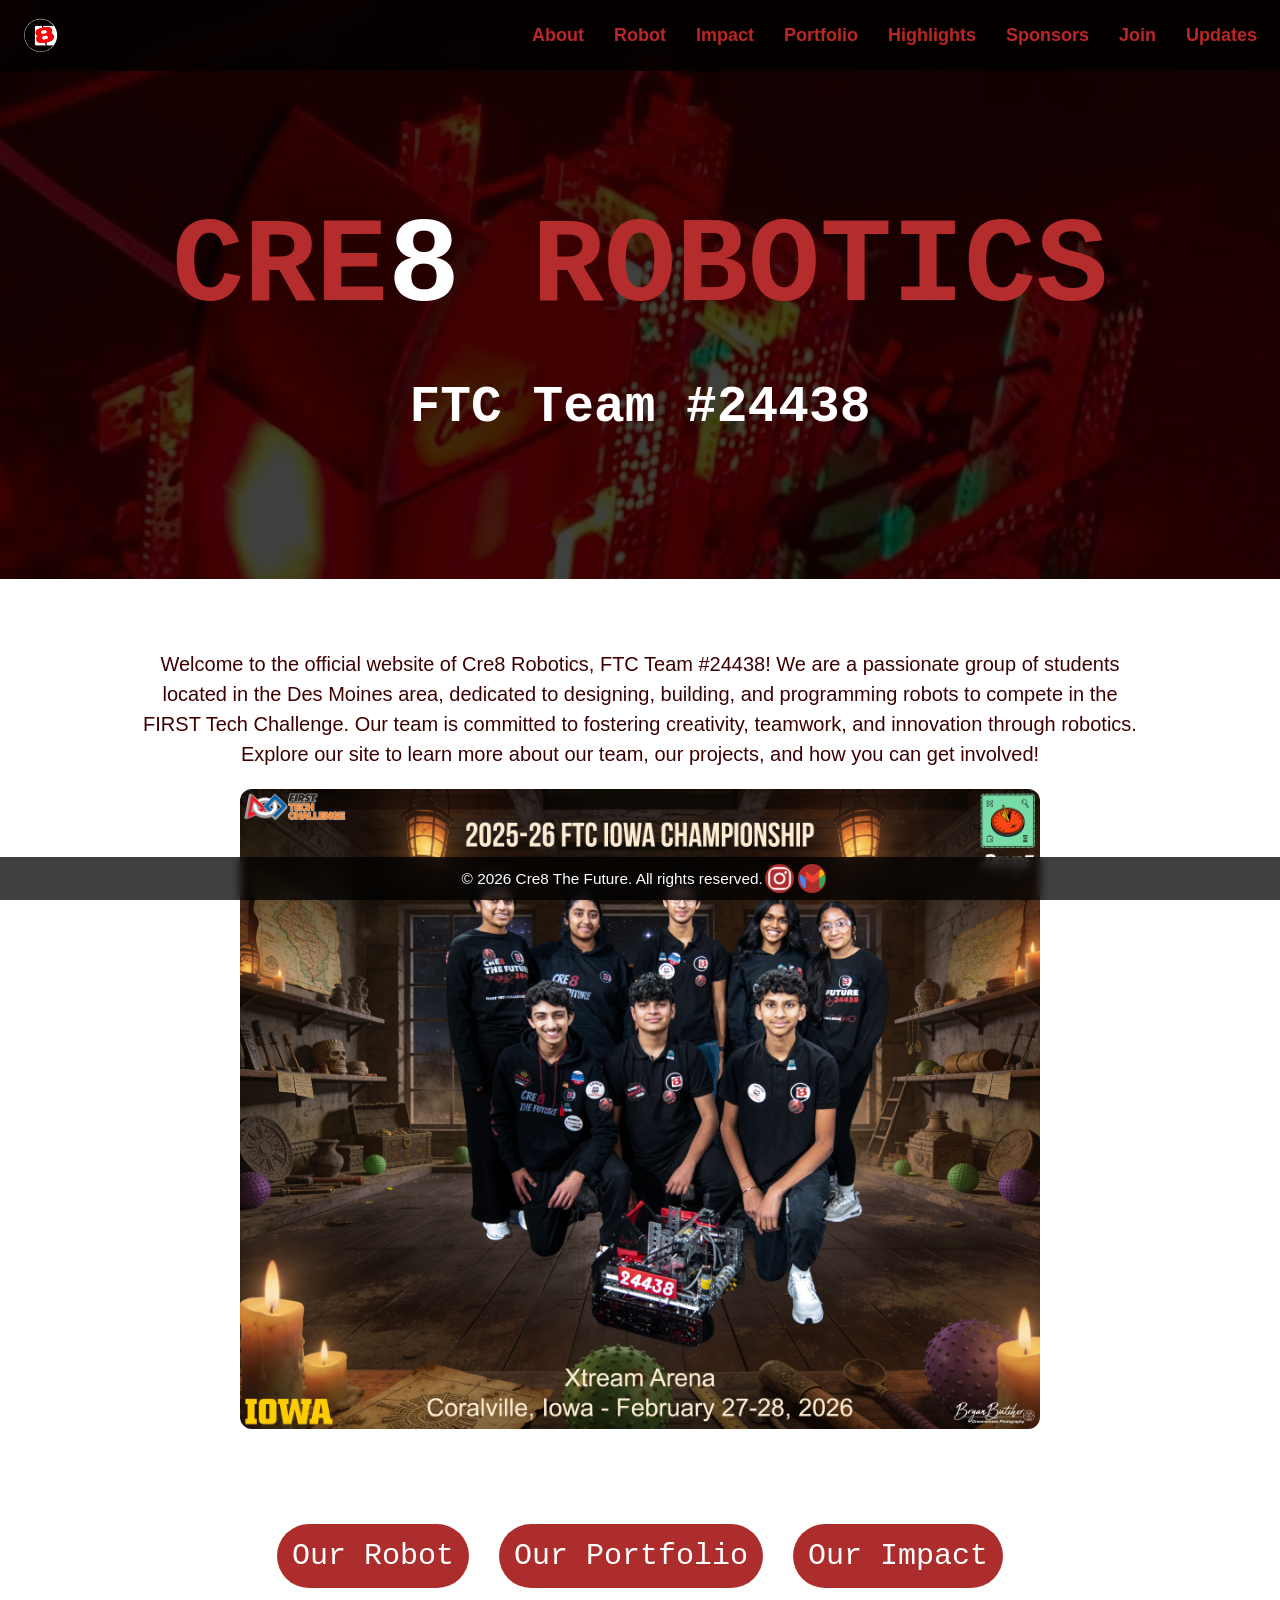
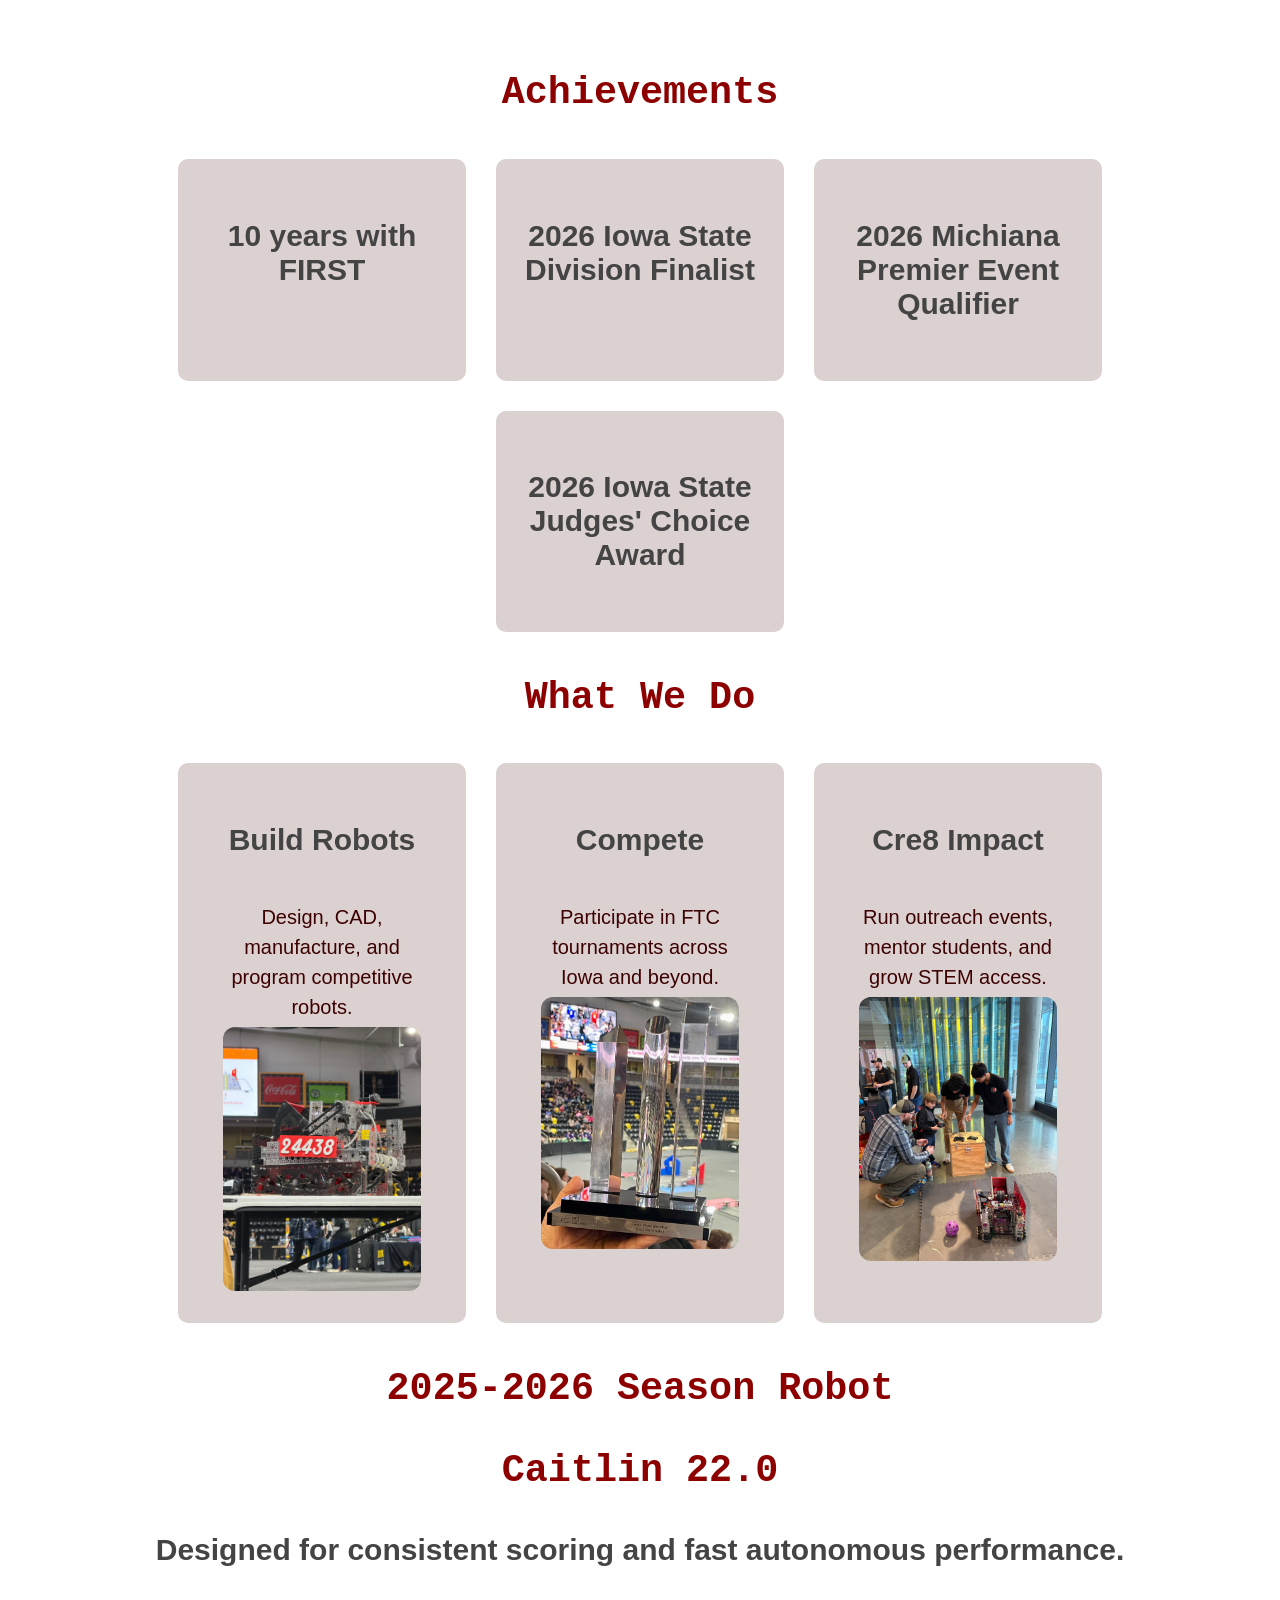
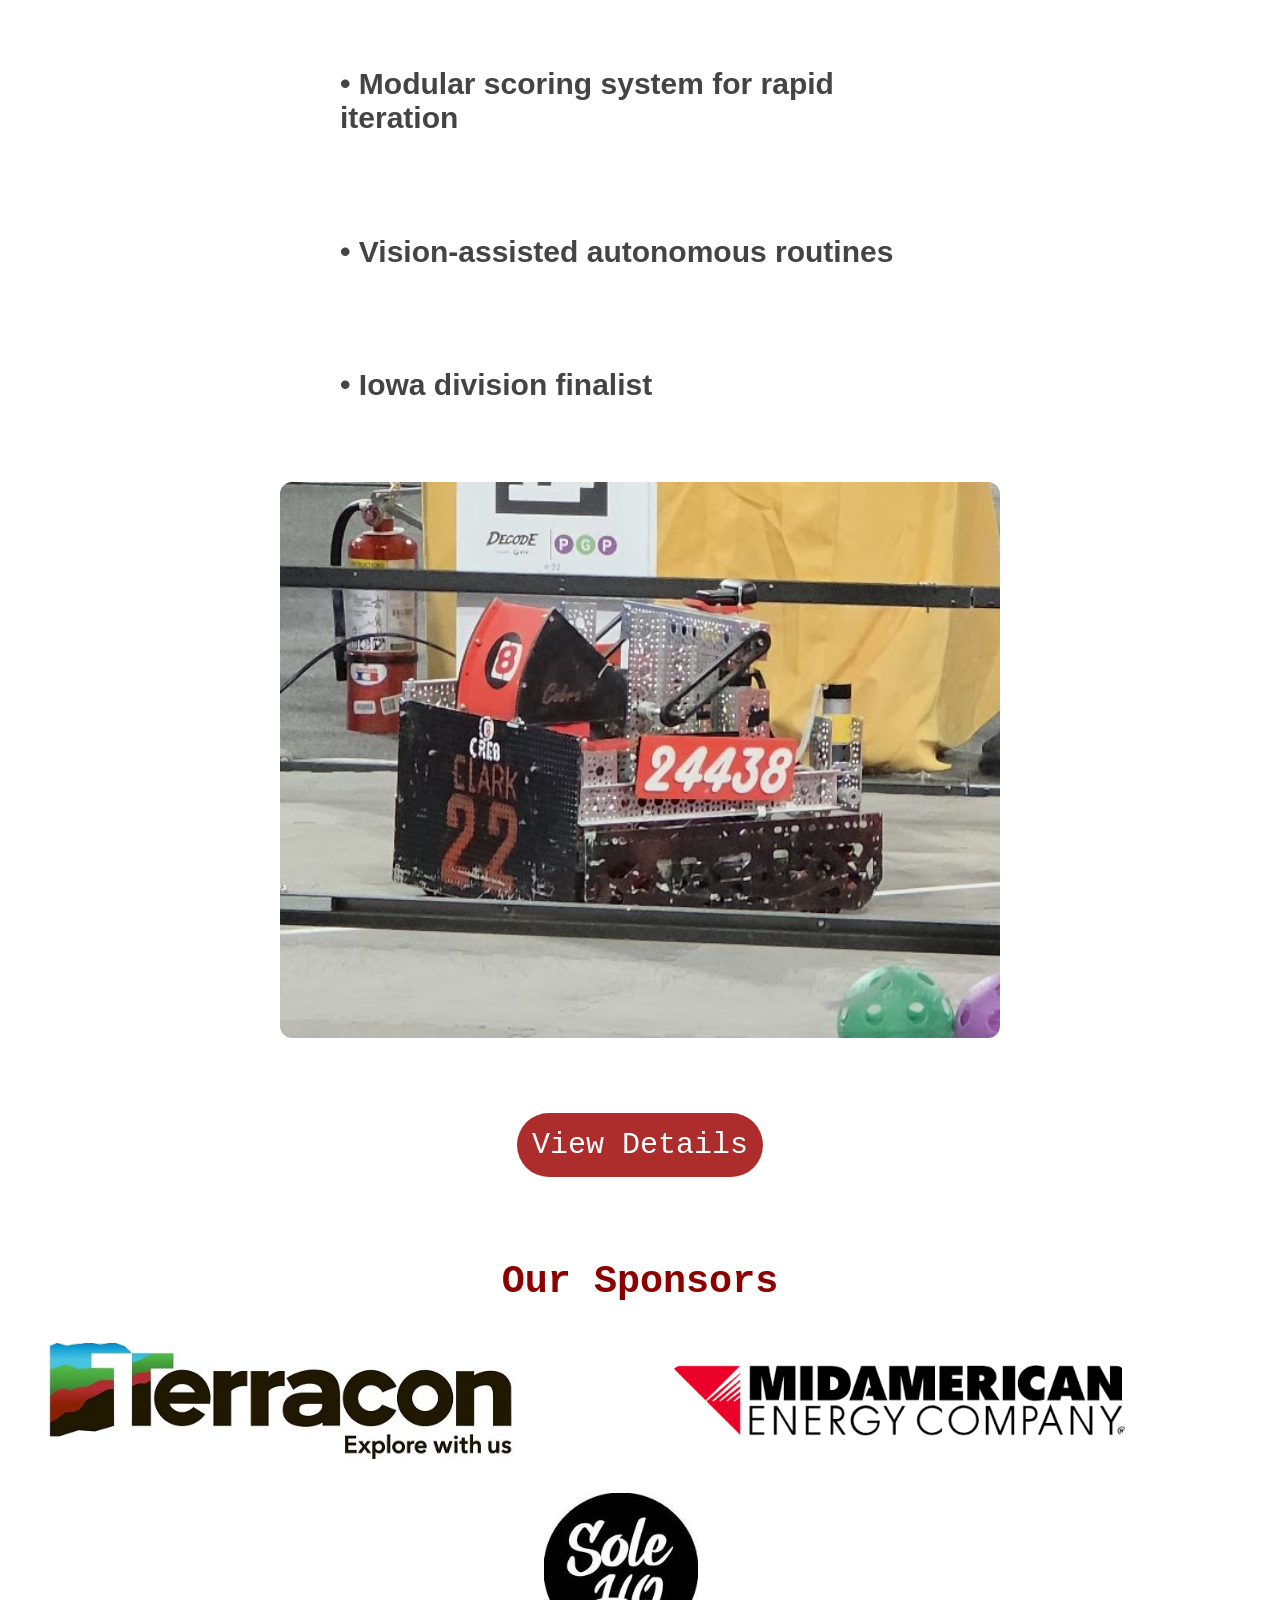
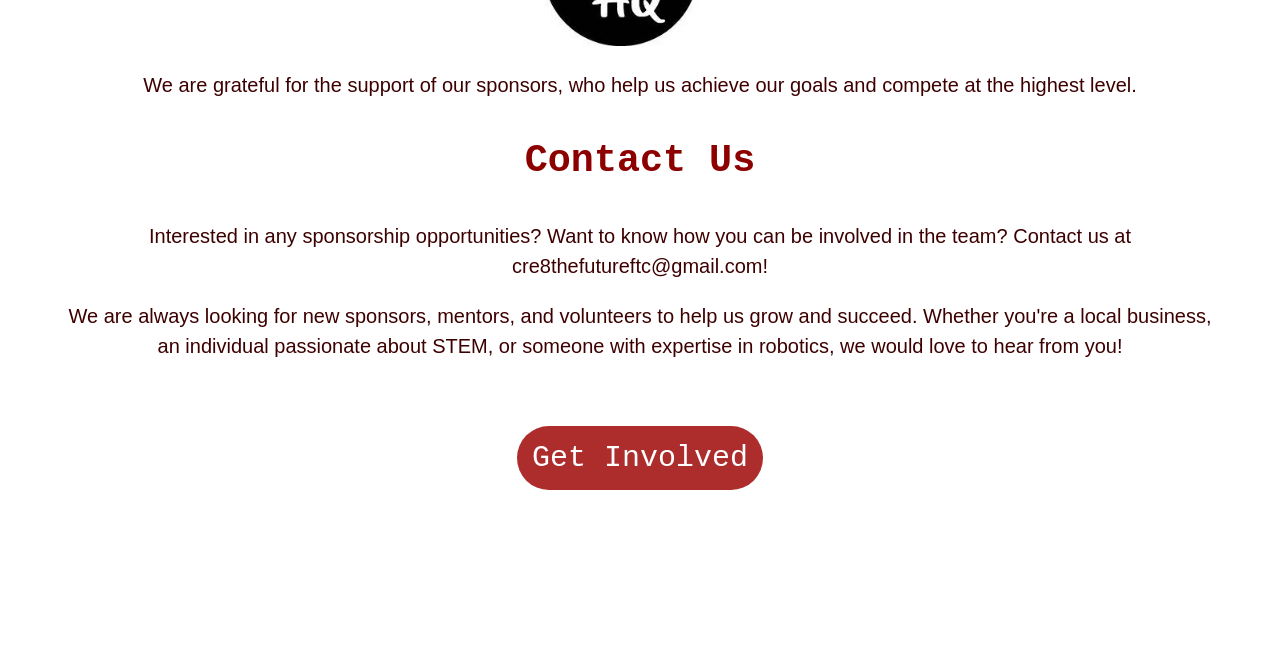
==== index.html @ 0f3ce20f "some changes" ====
<!DOCTYPE html>
<html lang="en">
    <head>
        <meta charset="UTF-8">
        <meta name="viewport" content="width=device-width, initial-scale=1.0">
        <title>Cre8 Robotics</title>
        <link rel="stylesheet" href="style.css">
        <link rel="icon" type="image/avif" href="logo.avif">
    </head>
        <div class="titlebar">
            <!-- Logo -->
            <a class="titlebar-link" href="/" target="_self">
                <img src="logo.avif" alt="Cre8 Logo">
            </a>

            <!-- Hamburger toggle -->
            <input type="checkbox" id="nav-toggle">
            <label for="nav-toggle" class="hamburger">
                <span></span>
                <span></span>
                <span></span>
            </label>

            <!-- Navigation links -->
            <nav class="nav-links">
                <a class="titlebar-link" href="about.html" target="_self">About</a>
                <a class="titlebar-link" href="robot.html" target="_self">Robot</a>
                <a class="titlebar-link" href="impact.html" target="_self">Impact</a>
                <a class="titlebar-link" href="portfolio.html" target="_self">Portfolio</a>
                <a class="titlebar-link" href="highlights.html" target="_self">Highlights</a>
                <a class="titlebar-link" href="sponsors.html" target="_self">Sponsors</a>
                <a class="titlebar-link" href="join.html" target="_self">Join</a>
                <a class="titlebar-link" href="updates.html" target="_self">Updates</a>
            </nav>
        </div>
        <div class="title">
            <h1>CRE<span class="highlight">8</span> ROBOTICS</h1>
            <h2>FTC Team #24438</h2>
        </div>
        <div class="img-block">
            <p>Welcome to the official website of Cre8 Robotics, FTC Team #24438! We are a passionate group of students located in the Des Moines area, dedicated to designing, building, and programming robots to compete in the FIRST Tech Challenge. Our team is committed to fostering creativity, teamwork, and innovation through robotics. Explore our site to learn more about our team, our projects, and how you can get involved!</p>
            <img src="team-photo.jpg" alt="Cre8 Robotics Team" class="intro-image">
        </div>
        <div class="button-block">
            <a class="button" href="robot.html">Our Robot</a>
            <a class="button" href="portfolio.html">Our Portfolio</a>
            <a class="button" href="impact.html">Our Impact</a>
        </div>
        <h3>Achievements</h3>
        <div class="card-block">

            <div class="card">
                <h4>10 years with FIRST</h4>
            </div>
            <div class="card">
                <h4>2026 Iowa State Division Finalist</h4>
            </div>
            <div class="card">
                <h4>2026 Michiana Premier Event Qualifier</h4>
            </div>
            <div class="card">
                <h4>2026 Iowa State Judges' Choice Award</h4>
            </div>
        </div>
        <h3>What We Do</h3>
        <div class="card-block">
            <div class="card">
                <h4>Build Robots</h4>
                <p>Design, CAD, manufacture, and program competitive robots.</p>
                <img src="robot.JPG" alt="Robot" class="card-image">
            </div>
            <div class="card">
                <h4>Compete</h4>
                <p>Participate in FTC tournaments across Iowa and beyond.</p>
                <img src="award.jpg" alt="Compete" class="card-image">
            </div>
            <div class="card">
                <h4>Cre8 Impact</h4>
                <p>Run outreach events, mentor students, and grow STEM access.</p>
                <img src="outreach.jpg" alt="Outreach" class="card-image">
            </div>
        </div>
        <h3>2025-2026 Season Robot</h3>
        <h3>Caitlin 22.0</h3>
        <h4>Designed for consistent scoring and fast autonomous performance.</h4>
        <div class="robot">
            <div class="robot-text">
                <h4 class="bullet">• Modular scoring system for rapid iteration</h4>
                <h4 class="bullet">• Vision-assisted autonomous routines</h4>
                <h4 class="bullet">• Iowa division finalist</h4>
            </div>
            <img src="robot-in-field.jpg" alt="Cre8 Robotics Robot" class="robot-image">

        </div>
        <div class="button-block">
            <a class="button" href="robot.html">View Details</a>
        </div>
        <h3>Our Sponsors</h3>
        <div class="sponsor-logos">
            <a href="https://www.terracon.com/" target="_blank"><img src="Terracon_Logo.jpg" alt="Terracon Logo" class="sponsor-logo"></a>
            <a href="https://www.midamericanenergy.com/" target="_blank"><img src="midamerican-logo.png" alt="MidAmerican Logo" class="sponsor-logo"></a>
            <a href="https://www.instagram.com/solehq_ia/" target="_blank"><img src="solehq-logo.jpg" alt="Sole HQ Logo" class="sponsor-logo"></a>
        </div>
        <p>We are grateful for the support of our sponsors, who help us achieve our goals and compete at the highest level.</p>

        <h3>Contact Us</h3>
        <p>Interested in any sponsorship opportunities? Want to know how you can be involved in the team? Contact us at cre8thefutureftc@gmail.com!</p>
        <p>We are always looking for new sponsors, mentors, and volunteers to help us grow and succeed. Whether you're a local business, an individual passionate about STEM, or someone with expertise in robotics, we would love to hear from you!</p>
        <div class="button-block bottom">
            <a class="button" href="join.html">Get Involved</a>
        </div>
        <div class="footer">
            <footer>&copy; 2026 Cre8 The Future. All rights reserved.</footer>
            <a class="media button" href="https://www.instagram.com/cre8robotics/" target="_blank" ><img src="ig-logo.png" alt="Instagram Logo"></a>
            <a class="media button" href="mailto:cre8thefutureftc@gmail.com"><img src="email-logo.png" alt="Email Logo"></a>
        </div>

    </body>
</html>
---- style.css ----
/* ================= BODY & GLOBAL ================= */
body {
    margin: 0;
    padding: 0;
    font-family: "Roboto", sans-serif;
    background-color: #ffffff;
    color: #000000;
}

/* ================= HERO / TITLE ================= */
div.title {
    background-image: url("banner.jpg");
    background-blend-mode: multiply;
    background-attachment: fixed;
    padding: 100px 20px;
    background-color: rgba(0, 0, 0, 0.75);
    background-size: cover;
    justify-content: center;
    display: flex;
    flex-direction: column;
}

h1 {
    font-family: "Monaco", monospace;
    font-size: clamp(50px, 10vw, 120px);
    color: rgb(180, 44, 44);
    font-weight: bolder;
    margin: 0;
    padding-top: 100px;
    text-align: center;
}

div.title span.highlight {
    color: rgb(255, 255, 255);
}

/* ================= TITLEBAR / NAV ================= */

div.titlebar img {
    height: 35px;
    width: auto;
    margin: 0px;
    padding: 0px;
    border-radius: 0px;
    size: contain;
}

a.titlebar-link {
    display: flex;
    padding: 5px 10px;
    font-size: clamp(15px, 1.5vw, 18px);
    color: rgb(187, 38, 38);
    font-family: "Roboto", sans-serif;
    font-weight: bold;
    text-decoration: none;
    text-align: center;
    margin: 5px;
    transition: all 0.3s ease;
}

div.titlebar span.active {
    text-decoration: underline;
}

a.titlebar-link:hover {
    color: rgb(133, 0, 0);
}
/* Titlebar container */
.titlebar {
    position: fixed;
    top: 0;
    width: 100%;
    padding: 8px 8px;
    box-sizing: border-box;
    background-color: rgba(0, 0, 0, 0.75);
    backdrop-filter: blur(10px);

    display: flex;
    justify-content: space-between;
    align-items: center;
    z-index: 1000;
}

/* Logo */
.titlebar-link img {
    height: 30px;
}

/* Hide checkbox */
#nav-toggle {
    display: none;
}

/* Desktop nav links */
.nav-links {
    display: flex;
    /* gap: 10px; */
}

/* Hamburger icon (hidden on desktop) */
.hamburger {
    display: none;
    flex-direction: column;
    gap: 5px;
    padding: 8px;
    cursor: pointer;
}

.hamburger span {
    width: 24px;
    height: 3px;
    background-color: white;
    border-radius: 2px;
}

/* ---------- MOBILE ---------- */
@media (max-width: 900px) {
    .hamburger {
        display: flex;
    }

    .nav-links {
        position: absolute;
        top: 100%;
        left: 0;
        width: 100%;
        flex-direction: column;
        align-items: center;
        background-color: rgba(0, 0, 0, 0.9);

        max-height: 0;
        overflow: hidden;
        transition: all 0.3s ease;
        padding: 0;
    }

    /* Show menu when checked */
    #nav-toggle:checked ~ .nav-links {
        max-height: 400px; /* enough to fit all links */
        padding: 10px 10px;
    }

    .nav-links a {
        padding: 10px 0;
        text-align: center;
        width: 100%;
    }
}

/* ================= INTRO / IMAGE ================= */
div.img-block {
    margin: 30px 5%;
    padding: 20px;
    box-sizing: border-box;
    display: block;
    text-align: center;
}

div.img-block img {
    width: 80%;
    max-width: 800px;
    height: auto;
    border-radius: 12px;
    object-fit: cover;
    margin: 0 auto;
    transition: transform 0.3s ease;
    display: block;
}

/* ================= ACTION BUTTONS ================= */
div.button-block {
    box-sizing: border-box;
    display: flex;
    flex-wrap: wrap;
    justify-content: center;
    background-color: #fff;
    padding: 30px 20px;
}

a.button {
    display: flex;
    width: auto;
    height: auto;
    margin: 15px;
    padding: 15px 15px;
    font-size: clamp(16px, 2.5vw, 30px);
    color: white;
    background-color: rgb(173, 45, 45);
    font-family: "Monaco", monospace;
    text-align: center;
    text-decoration: none;
    border-radius: 40px;
    transition: all 0.3s ease;
    justify-content: center;
    align-items: center;
}

a.media.button {
    height: clamp(10px, 1vw, 20px);
    width: clamp(10px, 1vw, 20px);;
    display: flex;
    margin: 2px;
    size: contain;
    padding: 8px;
    background-color:
    rgb(173, 45, 45);
    border-radius: 20px;
    transition: all 0.3s ease;
}

a.media.button img {
    width: 200%;
    height: 200%;
    max-width: 25px;
    max-height: 25px;
    object-fit: contain;
    border-radius: 12px;
}

a.media.button:hover {
    background-color:
    rgb(133, 0, 0);
    padding: 10px;
    border-radius: 40px;
}

a.button:hover {
    background-color: rgb(133, 0, 0);
    padding: 18px 36px;
}

/* ================= STATS / CARDS ================= */
div.card-block {
    display: flex;
    flex-wrap: wrap;
    justify-content: center;
    gap: 20px;
    margin: 30px 20px;
}

div.card {
    width: 20%;
    background-color: rgb(219, 209, 209);
    padding: 20px;
    margin: 5px;
    border-radius: 10px;
    display: flex;
    flex-direction: column;
    justify-content: flex-start;
    align-items: center;
    transition: all 0.3s ease;
}

div.card.mega{
    width: 90%;
    background-color: rgb(219, 209, 209);
    padding: 20px;
    margin: 5px;
    border-radius: 10px;
    justify-content: center;
    transition: all 0.3s ease;
    display: flex;
    flex-direction: row;
    flex-wrap: wrap;
    align-items: top;
    margin: 30px 20px;
    gap: 20px;
}

div.card img {
    width: 80%;
    height: auto;
    border-radius: 12px;
    object-fit: cover;
    margin-bottom: 12px;
    flex-shrink: 0;
    transition: transform 0.3s ease;
}

div.card p {
    margin: 5px;
}

div.card.mega img {
    width: 25%;
    height: auto;
    border-radius: 12px;
    object-fit: cover;
    transition: transform 0.3s ease;
}

div.card.mega h4 {
    width: 100%;
    display: flex;
    flex-direction: column;
    gap: 16px;
    text-align: center;
}

div.card.mega p {
    width: 35%;
    display: flex;
    flex-direction: column;
    gap: 16px;
    text-align: left;
    line-height: 1.5;
}

div.card:hover {
    padding: 40px;
    border-radius: 15px;
}

/* ================= ROBOT SECTION ================= */
div.robot {
    display: flex;
    flex-wrap: wrap;
    align-items: center;
    justify-content: center;
    margin: 30px 20px;
    gap: 20px;
}

.robot img {
    width: 100%;
    max-width: 720px;
    height: auto;
    border-radius: 12px;
    object-fit: cover;
    transition: transform 0.3s ease;
}

img {
    border-radius: 12px;
    object-fit: cover;
    transition: transform 0.3s ease;
}

img:hover {
    transform: scale(1.05);
}

div.robot-text {
    display: flex;
    flex-direction: column;
    gap: 20px;
    max-width: 600px;
    padding: 20px;
}

/* ================= SPONSORS ================= */

div.sponsor-logos {
    display: flex;
    flex-wrap: wrap;
    justify-content: center;
    align-items: center;
    gap: 30px;
}

img.sponsor-logo {
    max-height: 100%;
    width: auto;
    max-width: 80%;
    transition: transform 0.3s ease;
}

div.bottom {
    margin-bottom: 100px;
}

/* ================= FOOTER ================= */
div.footer {
    position: fixed;
    bottom: 0;
    width: 100%;
    padding: 5px;
    background-color: rgba(0, 0, 0, 0.75);
    backdrop-filter: blur(5px);
    display: flex;
    justify-content: center;
    align-items: center;
    margin: 0px
}

footer {
    color: #fff;
    font-size: clamp(12px, 1.2vw, 16px);
    text-align: center;
    text-shadow: 1px 1px 2px rgba(0,0,0,0.5);
}

/* ================= TEXT STYLING ================= */
h2 { font-size: clamp(30px, 4vw, 75px); color: #fff; text-align: center; font-family: "Monaco", monospace; }
h3 { font-size: clamp(20px, 3vw, 50px); color: rgb(141,0,0); text-align: center; font-family: "Monaco", monospace; }
h4 { font-size: clamp(16px, 2.5vw, 30px); color: rgb(68,68,68); text-align: center; font-family: "Roboto", sans-serif; }
h4.bullet {text-align: left;}
p  { font-size: clamp(14px, 2vw, 20px); color: rgb(61,0,0); line-height: 1.5; text-align: center; padding: 0px 10px; padding-left: 5%; padding-right: 5%;}

/* ================= MEDIA QUERIES ================= */
@media (max-width: 768px) {
    div.robot {
        flex-direction: column;
        text-align: center;
    }

    div.robot-text {
        align-items: center;
        padding: 15px;
    }

    div.card {
        flex: 1 1 100%;
        max-width: 90%;
    }

    div.card.mega img {
    width: 80%;
    height: auto;
    border-radius: 12px;
    object-fit: cover;
    transition: transform 0.3s ease;
}

div.card.mega p {
    width: 90%;
    display: flex;
    flex-direction: column;
    gap: 16px;
    text-align: left;
    line-height: 1.5;
}

    h1, h2, h3, h4, p {
        text-align: center;
    }

    div.title {
        padding: 25px 15px;
    }

    div.action {
        padding: 20px 10px;
    }

    div.stats {
        margin: 20px 10px;
        gap: 15px;
    }
}
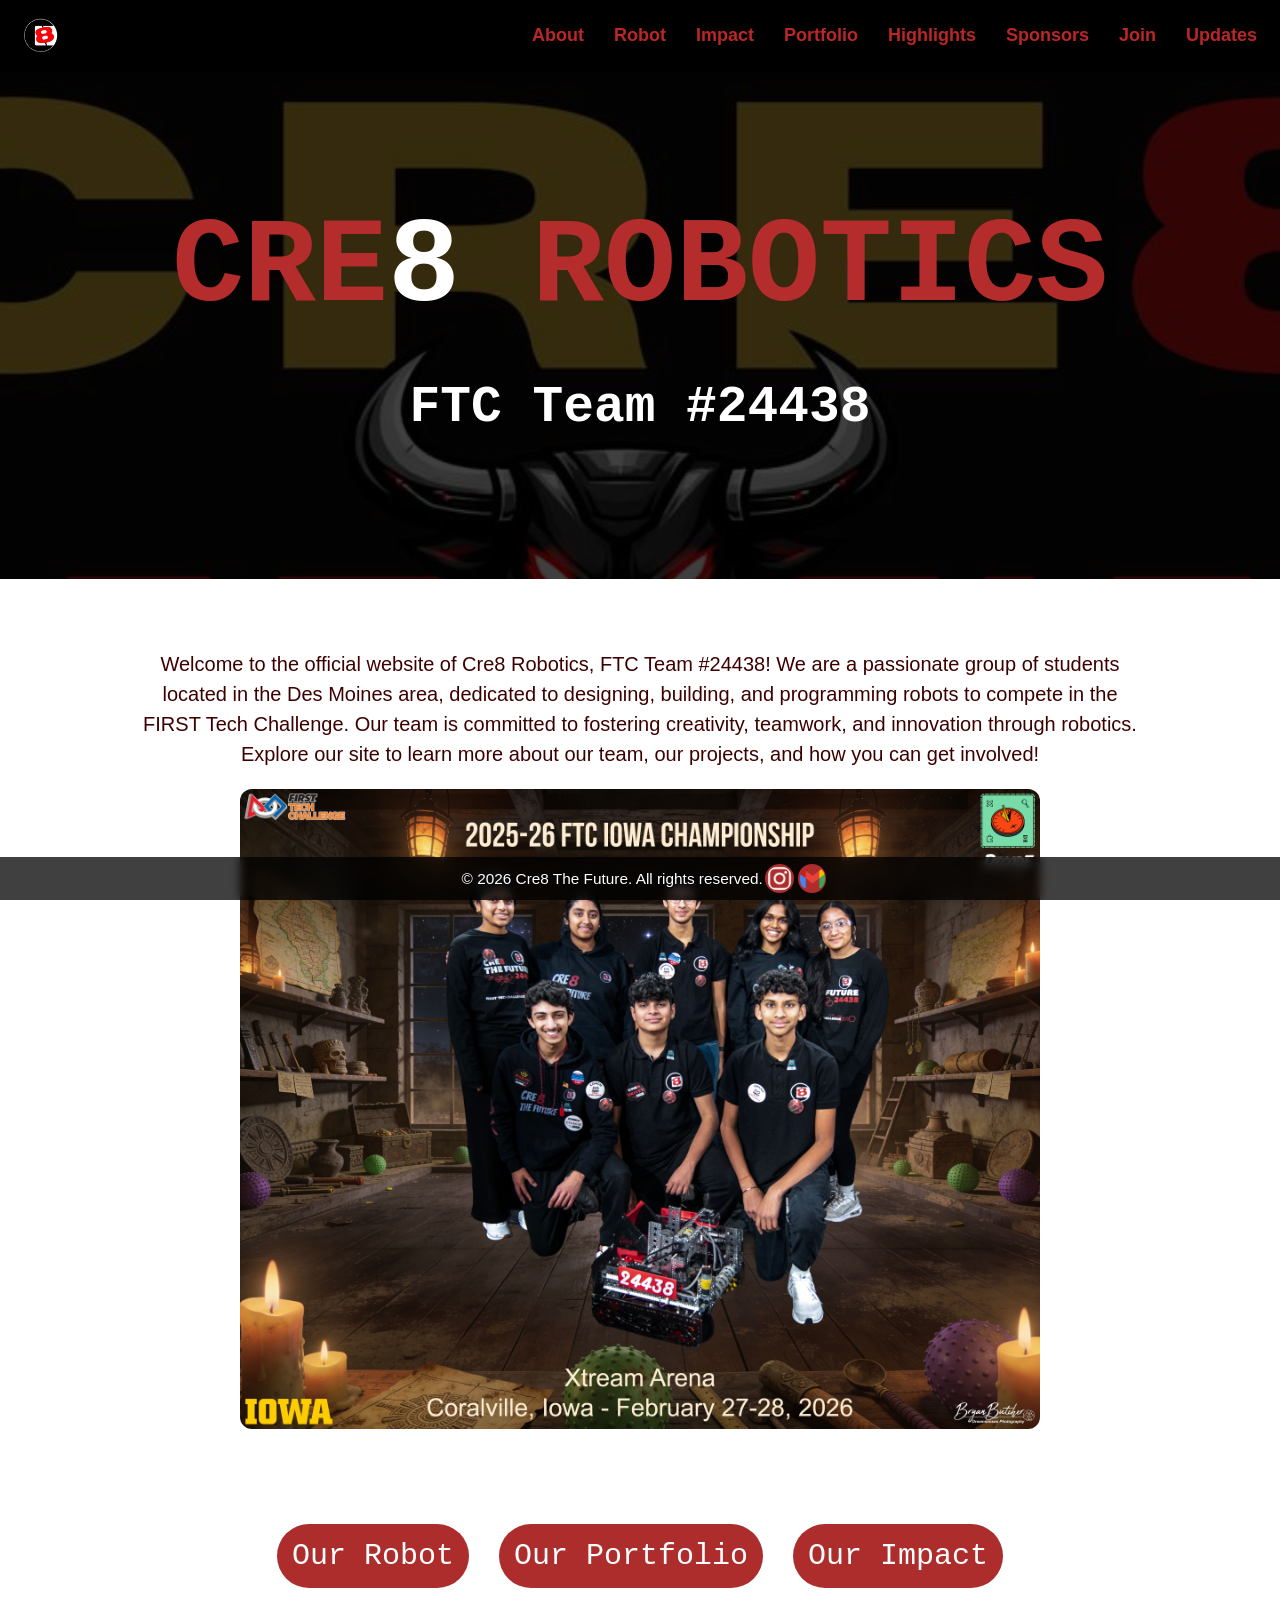
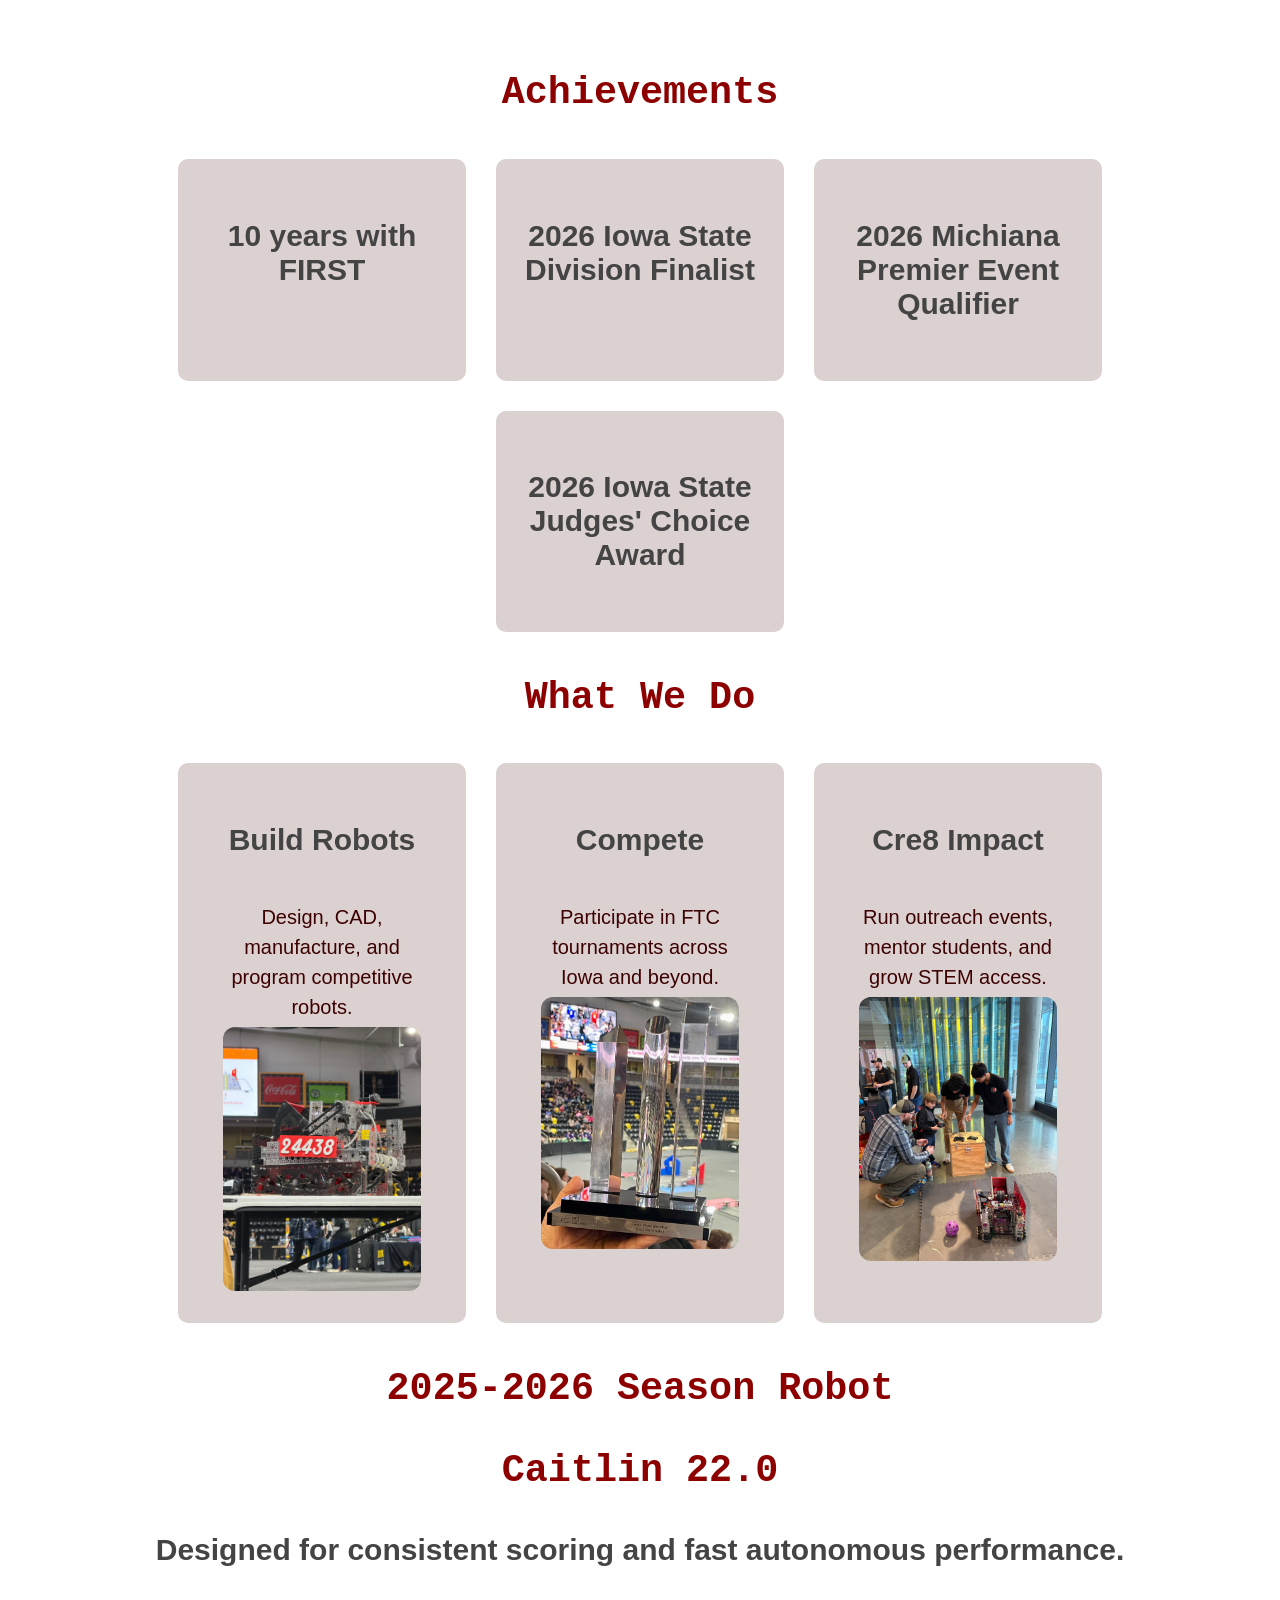
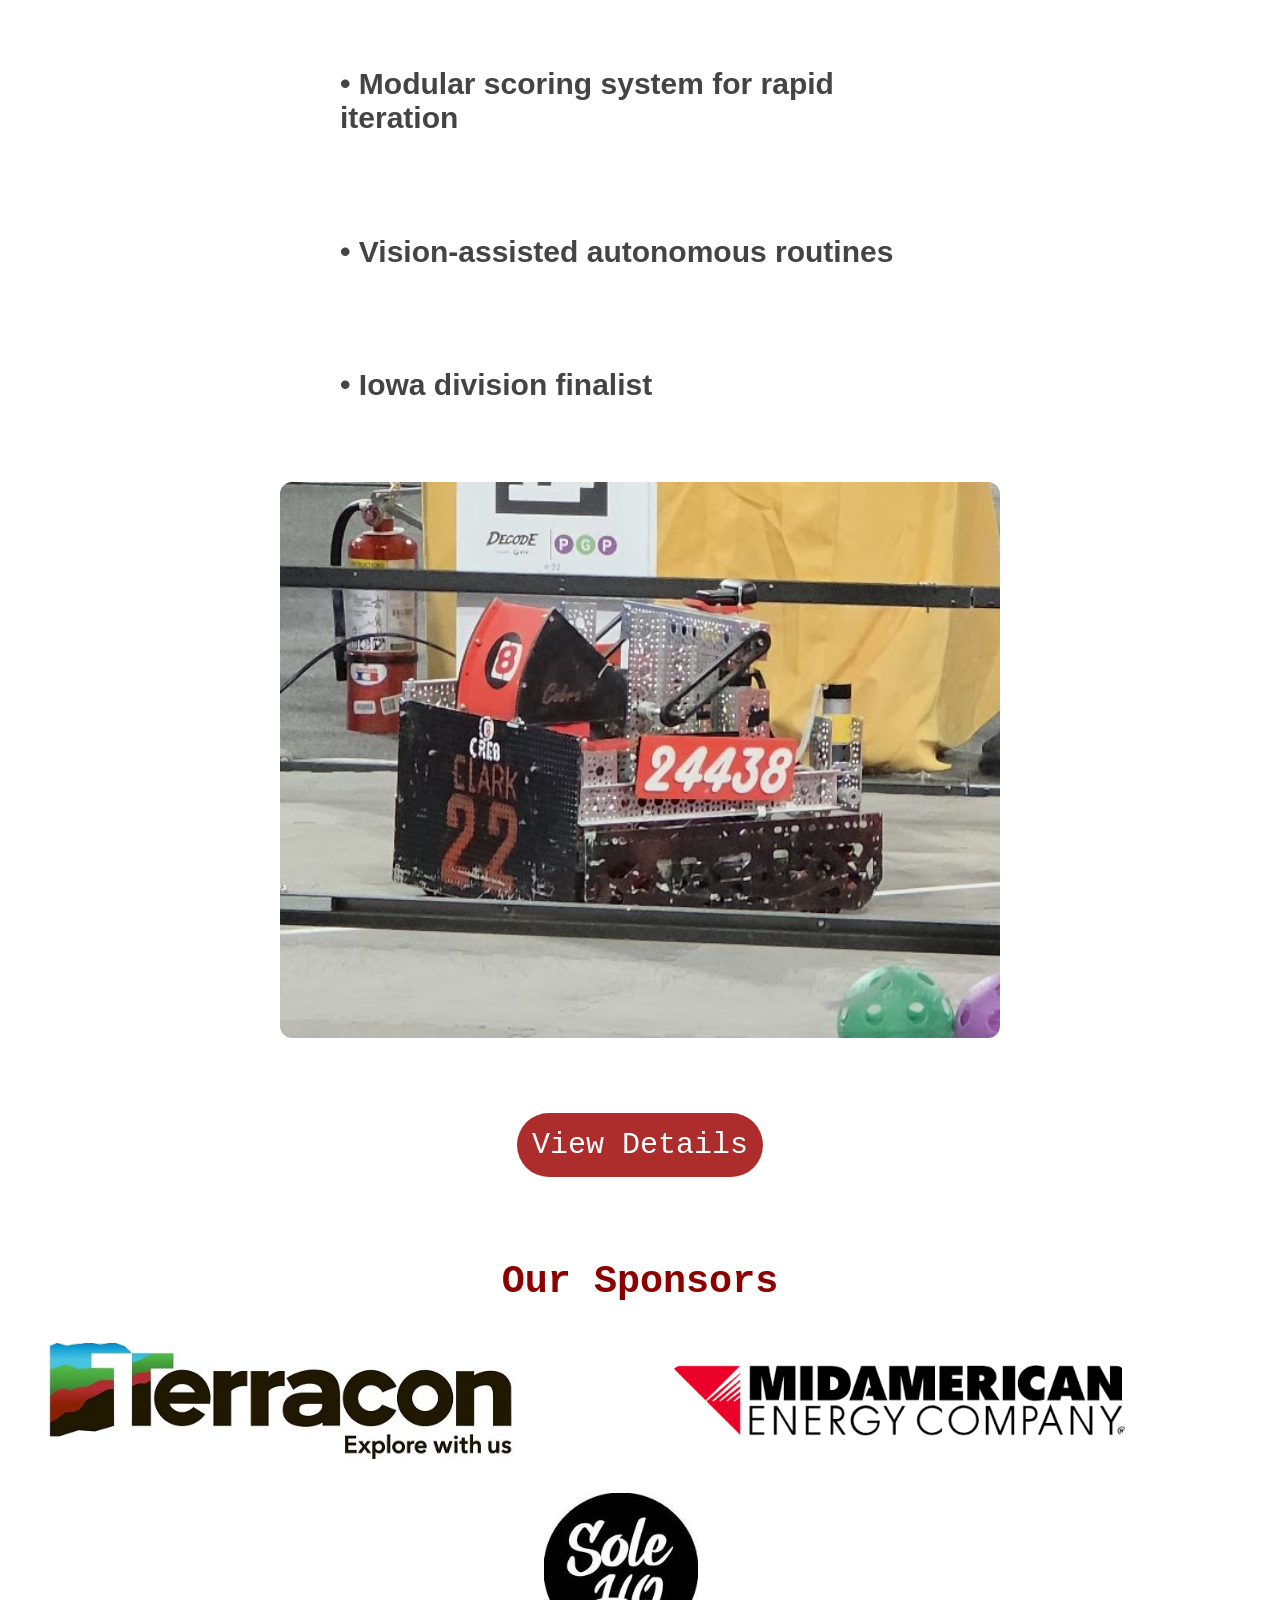
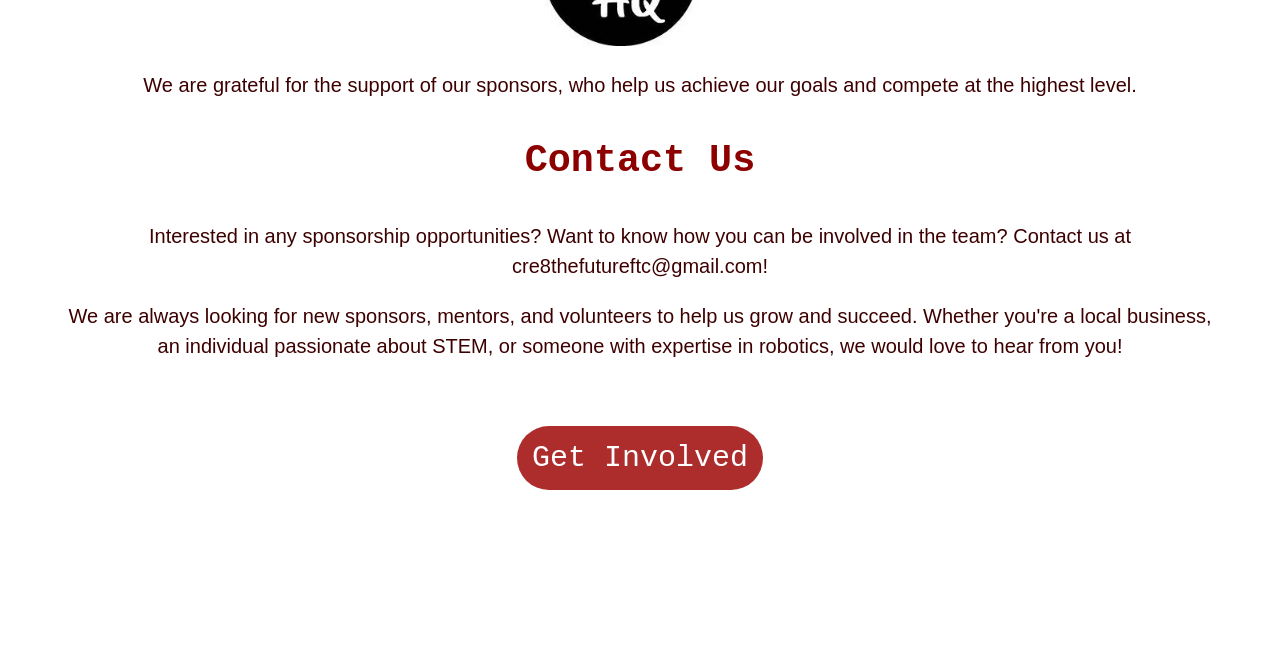
==== commit 4ec031be: "some changes" ====
--- a/index.html
+++ b/index.html
@@ -9,7 +9,7 @@
     </head>
         <div class="titlebar">
             <!-- Logo -->
-            <a class="titlebar-link" href="/" target="_self">
+            <a class="titlebar-link" href="index.html" target="_self">
                 <img src="logo.avif" alt="Cre8 Logo">
             </a>
 
@@ -111,7 +111,7 @@
         </div>
         <div class="footer">
             <footer>&copy; 2026 Cre8 The Future. All rights reserved.</footer>
-            <a class="media button" href="https://www.instagram.com/cre8robotics/" target="_blank" ><img src="ig-logo.png" alt="Instagram Logo"></a>
+            <a class="media button" href="https://www.instagram.com/cre8thefuture_ftc/" target="_blank" ><img src="ig-logo.png" alt="Instagram Logo"></a>
             <a class="media button" href="mailto:cre8thefutureftc@gmail.com"><img src="email-logo.png" alt="Email Logo"></a>
         </div>
 
--- a/style.css
+++ b/style.css
@@ -15,6 +15,7 @@
     padding: 100px 20px;
     background-color: rgba(0, 0, 0, 0.75);
     background-size: cover;
+    background-position: center;
     justify-content: center;
     display: flex;
     flex-direction: column;
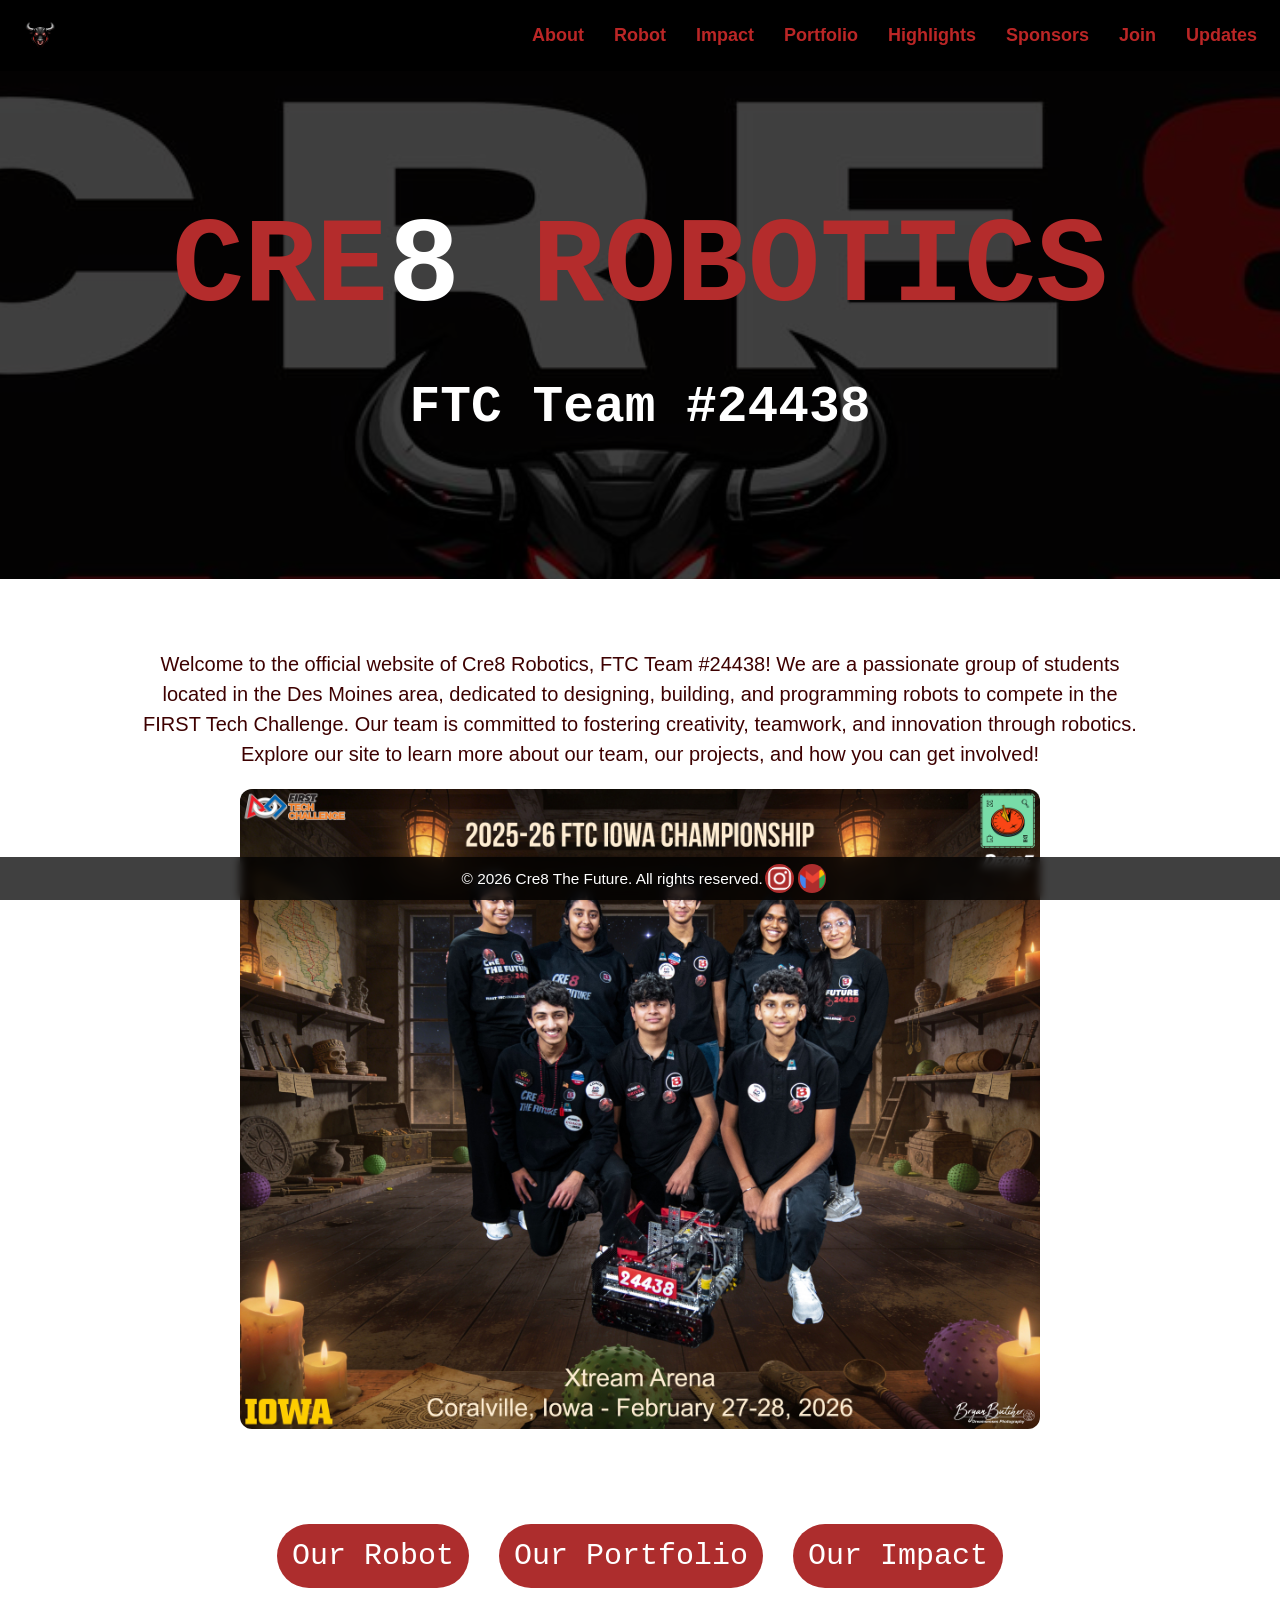
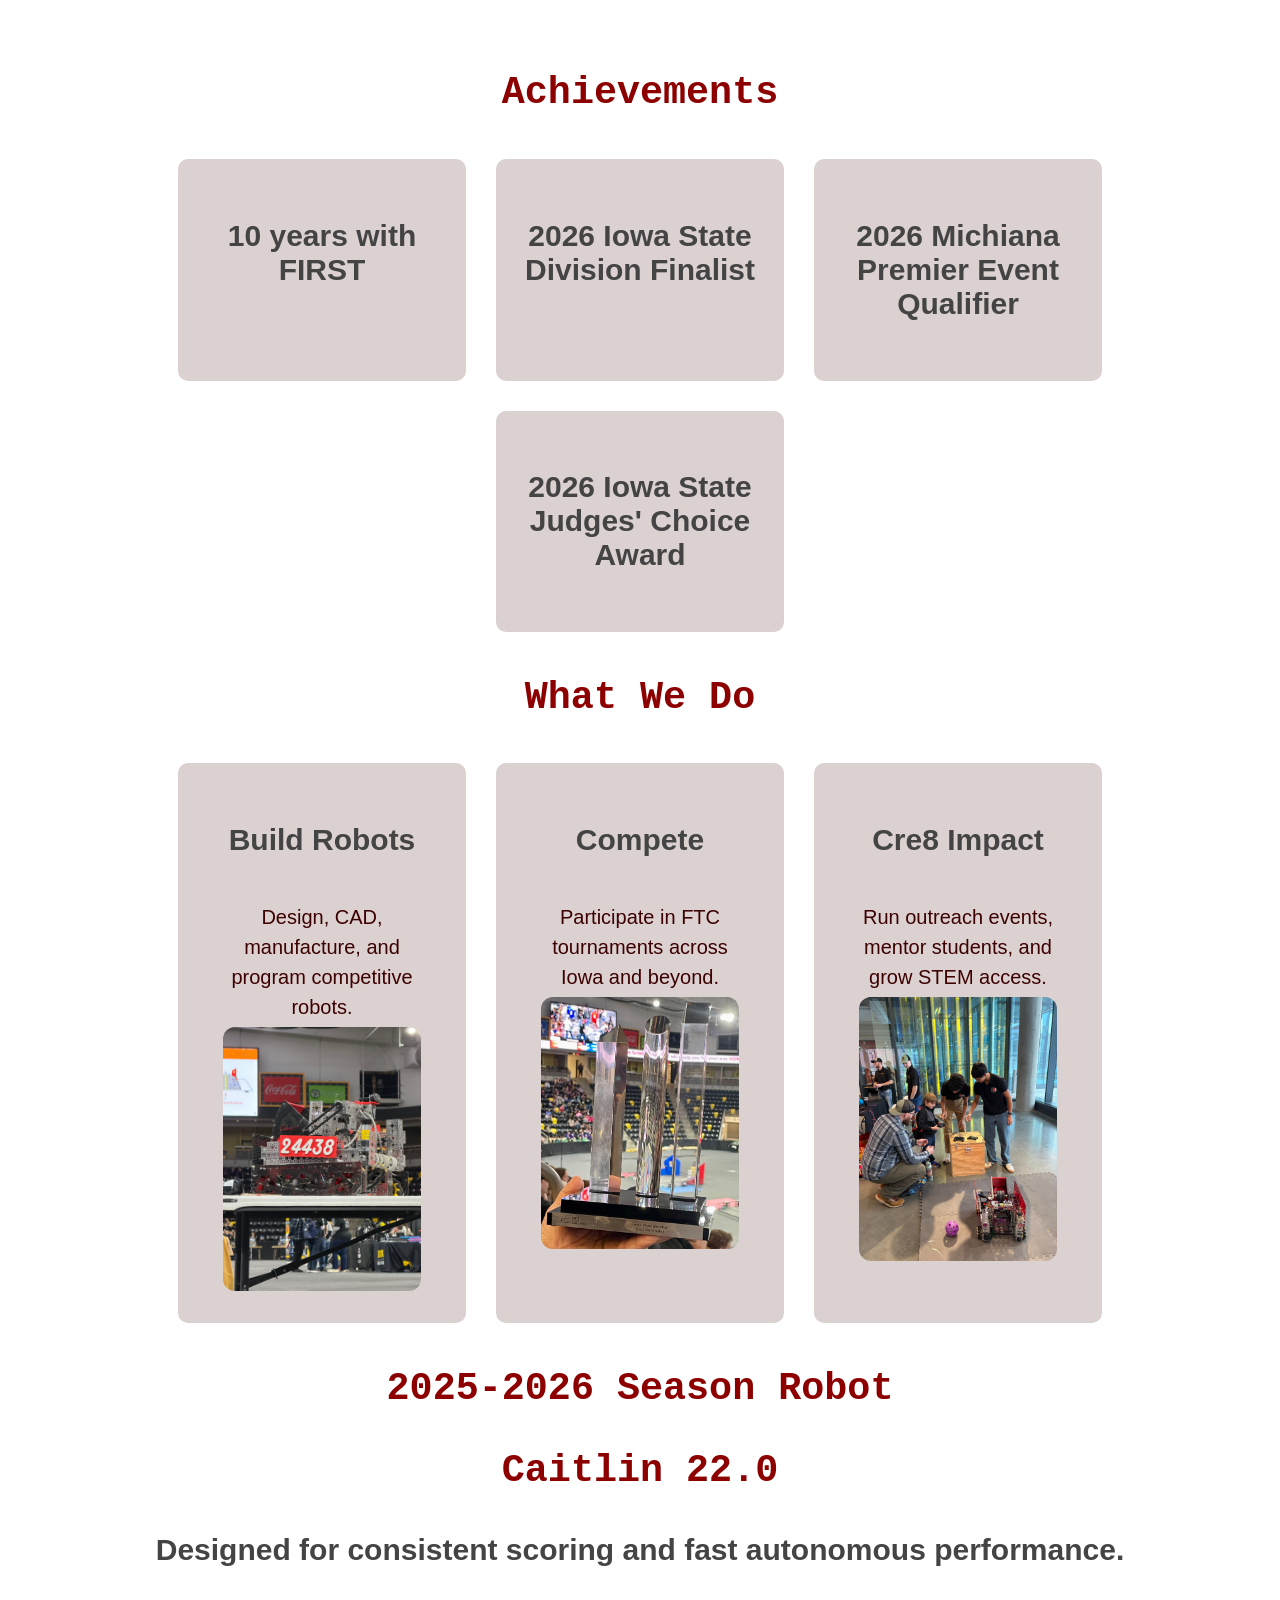
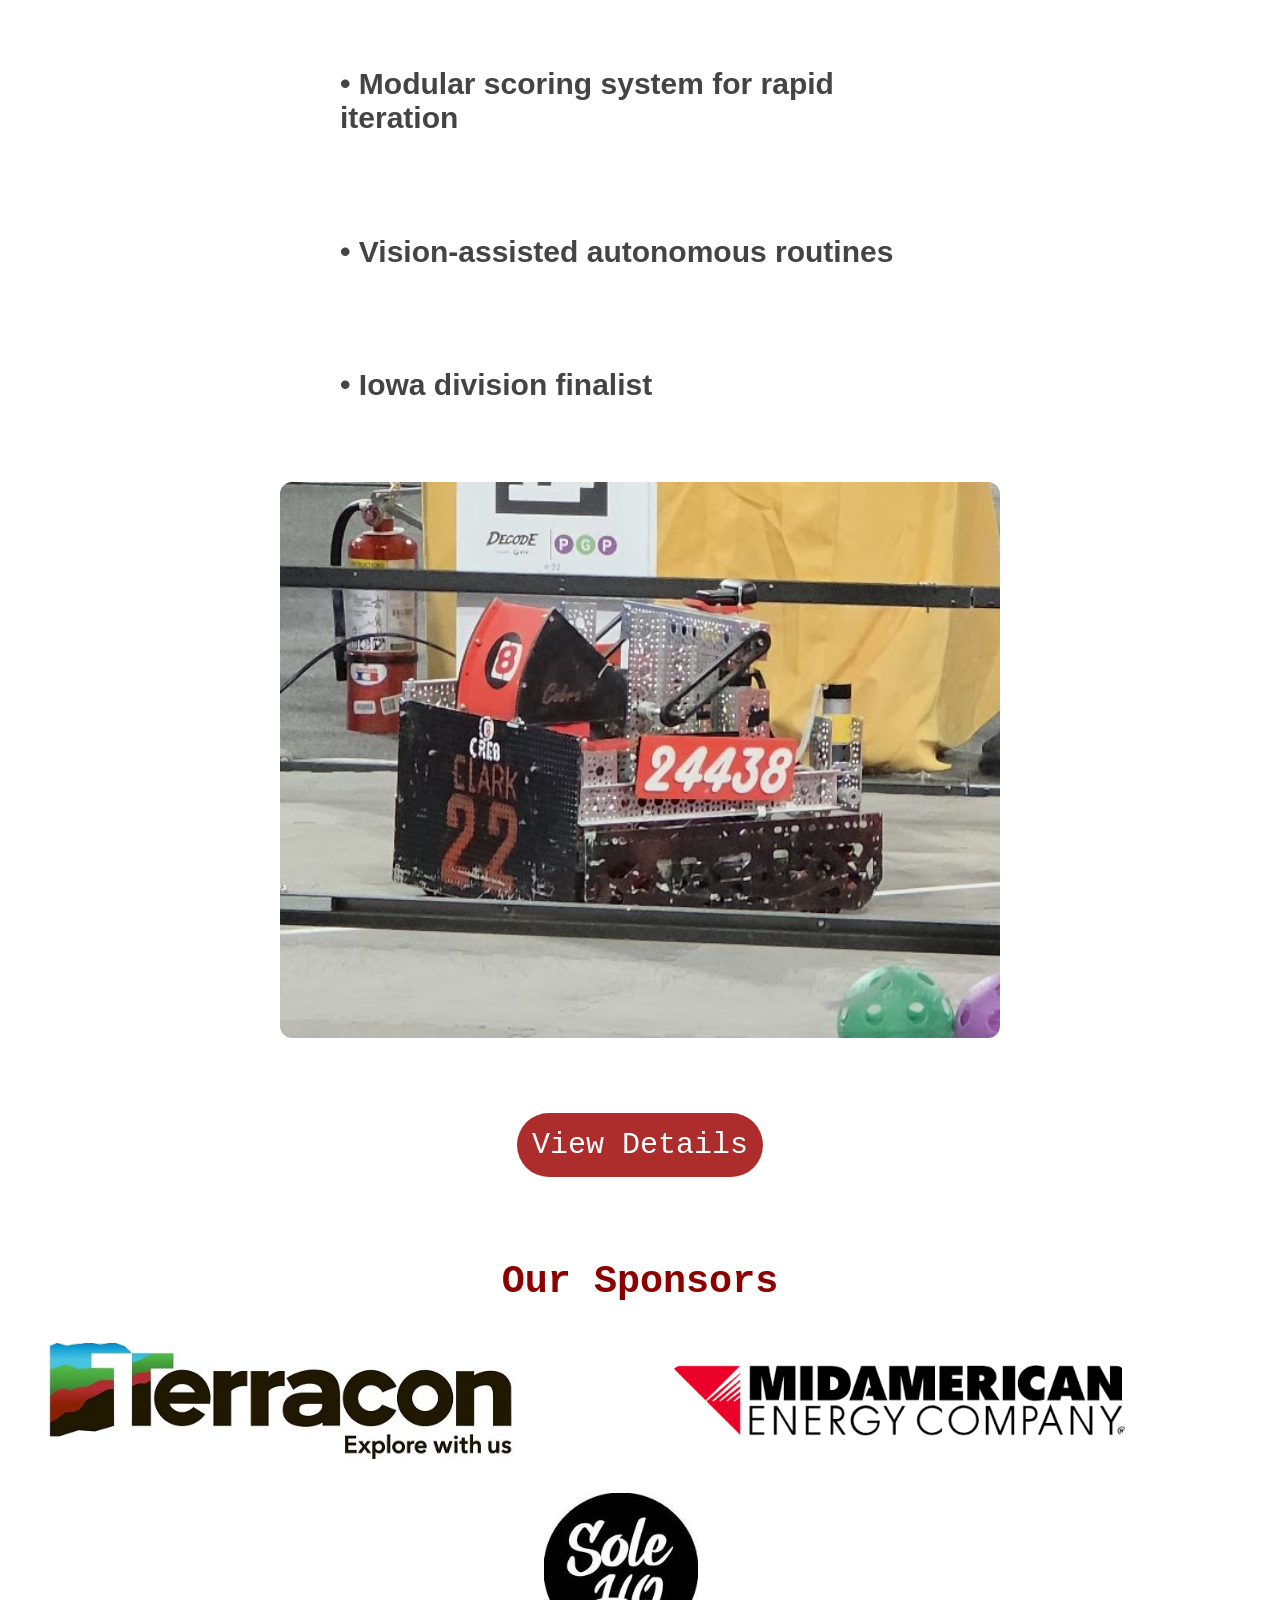
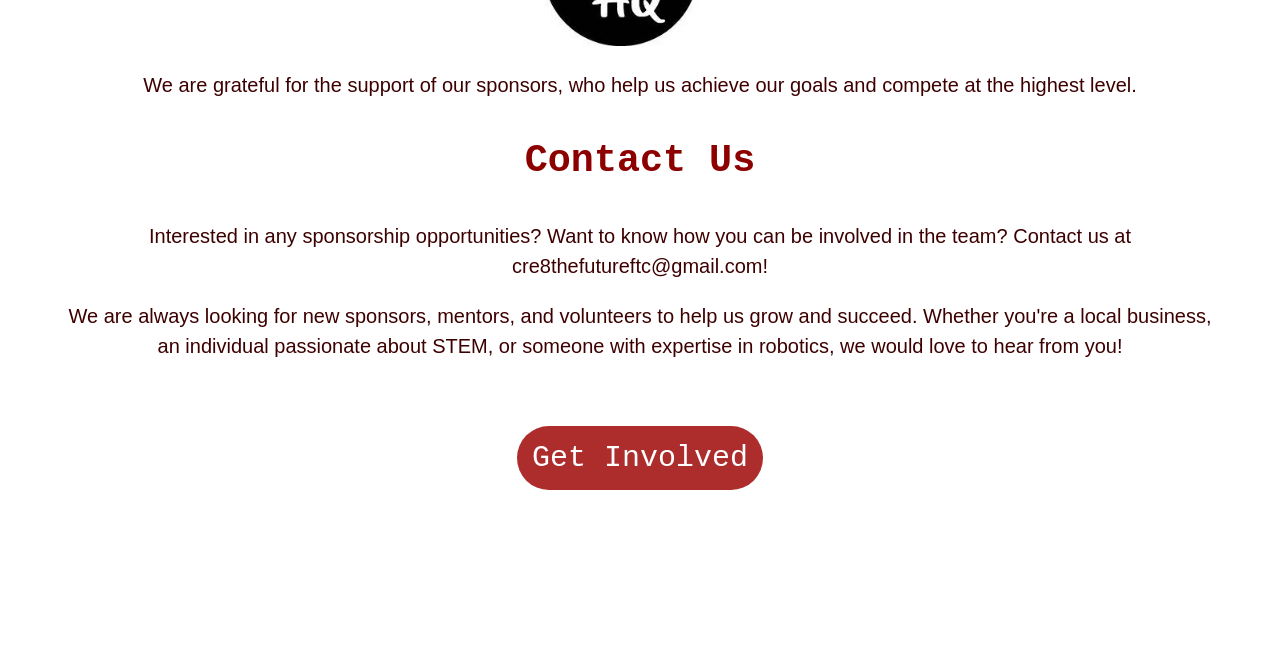
==== commit db1630f6: "Added footer and dynamic updates page" ====
--- a/index.html
+++ b/index.html
@@ -109,11 +109,7 @@
         <div class="button-block bottom">
             <a class="button" href="join.html">Get Involved</a>
         </div>
-        <div class="footer">
-            <footer>&copy; 2026 Cre8 The Future. All rights reserved.</footer>
-            <a class="media button" href="https://www.instagram.com/cre8thefuture_ftc/" target="_blank" ><img src="ig-logo.png" alt="Instagram Logo"></a>
-            <a class="media button" href="mailto:cre8thefutureftc@gmail.com"><img src="email-logo.png" alt="Email Logo"></a>
-        </div>
-
+        <div id="footer"></div>
+        <script src="footer.js"></script>
     </body>
 </html>
--- a/style.css
+++ b/style.css
@@ -66,6 +66,7 @@
 a.titlebar-link:hover {
     color: rgb(133, 0, 0);
 }
+
 /* Titlebar container */
 .titlebar {
     position: fixed;
@@ -136,8 +137,9 @@
     }
 
     /* Show menu when checked */
-    #nav-toggle:checked ~ .nav-links {
-        max-height: 400px; /* enough to fit all links */
+    #nav-toggle:checked~.nav-links {
+        max-height: 400px;
+        /* enough to fit all links */
         padding: 10px 10px;
     }
 
@@ -198,13 +200,13 @@
 
 a.media.button {
     height: clamp(10px, 1vw, 20px);
-    width: clamp(10px, 1vw, 20px);;
+    width: clamp(10px, 1vw, 20px);
     display: flex;
     margin: 2px;
     size: contain;
     padding: 8px;
     background-color:
-    rgb(173, 45, 45);
+        rgb(173, 45, 45);
     border-radius: 20px;
     transition: all 0.3s ease;
 }
@@ -220,7 +222,7 @@
 
 a.media.button:hover {
     background-color:
-    rgb(133, 0, 0);
+        rgb(133, 0, 0);
     padding: 10px;
     border-radius: 40px;
 }
@@ -252,7 +254,7 @@
     transition: all 0.3s ease;
 }
 
-div.card.mega{
+div.card.mega {
     width: 90%;
     background-color: rgb(219, 209, 209);
     padding: 20px;
@@ -266,6 +268,15 @@
     align-items: top;
     margin: 30px 20px;
     gap: 20px;
+}
+
+#updates {
+    display: flex;
+    flex-wrap: wrap;
+    justify-content: center; /* center horizontally */
+    align-items: flex-start; /* align cards at the top */
+    gap: 20px;
+    margin: 30px 20px;
 }
 
 div.card img {
@@ -388,15 +399,44 @@
     color: #fff;
     font-size: clamp(12px, 1.2vw, 16px);
     text-align: center;
-    text-shadow: 1px 1px 2px rgba(0,0,0,0.5);
+    text-shadow: 1px 1px 2px rgba(0, 0, 0, 0.5);
 }
 
 /* ================= TEXT STYLING ================= */
-h2 { font-size: clamp(30px, 4vw, 75px); color: #fff; text-align: center; font-family: "Monaco", monospace; }
-h3 { font-size: clamp(20px, 3vw, 50px); color: rgb(141,0,0); text-align: center; font-family: "Monaco", monospace; }
-h4 { font-size: clamp(16px, 2.5vw, 30px); color: rgb(68,68,68); text-align: center; font-family: "Roboto", sans-serif; }
-h4.bullet {text-align: left;}
-p  { font-size: clamp(14px, 2vw, 20px); color: rgb(61,0,0); line-height: 1.5; text-align: center; padding: 0px 10px; padding-left: 5%; padding-right: 5%;}
+h2 {
+    font-size: clamp(30px, 4vw, 75px);
+    color: #fff;
+    text-align: center;
+    font-family: "Monaco", monospace;
+}
+
+h3 {
+    font-size: clamp(20px, 3vw, 50px);
+    color: rgb(141, 0, 0);
+    text-align: center;
+    font-family: "Monaco", monospace;
+}
+
+h4 {
+    font-size: clamp(16px, 2.5vw, 30px);
+    color: rgb(68, 68, 68);
+    text-align: center;
+    font-family: "Roboto", sans-serif;
+}
+
+h4.bullet {
+    text-align: left;
+}
+
+p {
+    font-size: clamp(14px, 2vw, 20px);
+    color: rgb(61, 0, 0);
+    line-height: 1.5;
+    text-align: center;
+    padding: 0px 10px;
+    padding-left: 5%;
+    padding-right: 5%;
+}
 
 /* ================= MEDIA QUERIES ================= */
 @media (max-width: 768px) {
@@ -406,7 +446,7 @@
     }
 
     div.robot-text {
-        align-items: center;
+        align-items: left;
         padding: 15px;
     }
 
@@ -416,36 +456,35 @@
     }
 
     div.card.mega img {
-    width: 80%;
-    height: auto;
-    border-radius: 12px;
-    object-fit: cover;
-    transition: transform 0.3s ease;
-}
-
-div.card.mega p {
-    width: 90%;
-    display: flex;
-    flex-direction: column;
-    gap: 16px;
-    text-align: left;
-    line-height: 1.5;
-}
-
-    h1, h2, h3, h4, p {
+        width: 80%;
+        height: auto;
+        border-radius: 12px;
+        object-fit: cover;
+        transition: transform 0.3s ease;
+    }
+
+    div.card.mega p {
+        width: 90%;
+        display: flex;
+        flex-direction: column;
+        gap: 16px;
+        text-align: left;
+        line-height: 1.5;
+    }
+
+    h1,
+    h2,
+    h3,
+    h4,
+    p {
         text-align: center;
+    }
+
+    h4.bullet {
+        text-align: left;
     }
 
     div.title {
         padding: 25px 15px;
     }
-
-    div.action {
-        padding: 20px 10px;
-    }
-
-    div.stats {
-        margin: 20px 10px;
-        gap: 15px;
-    }
-}
+}
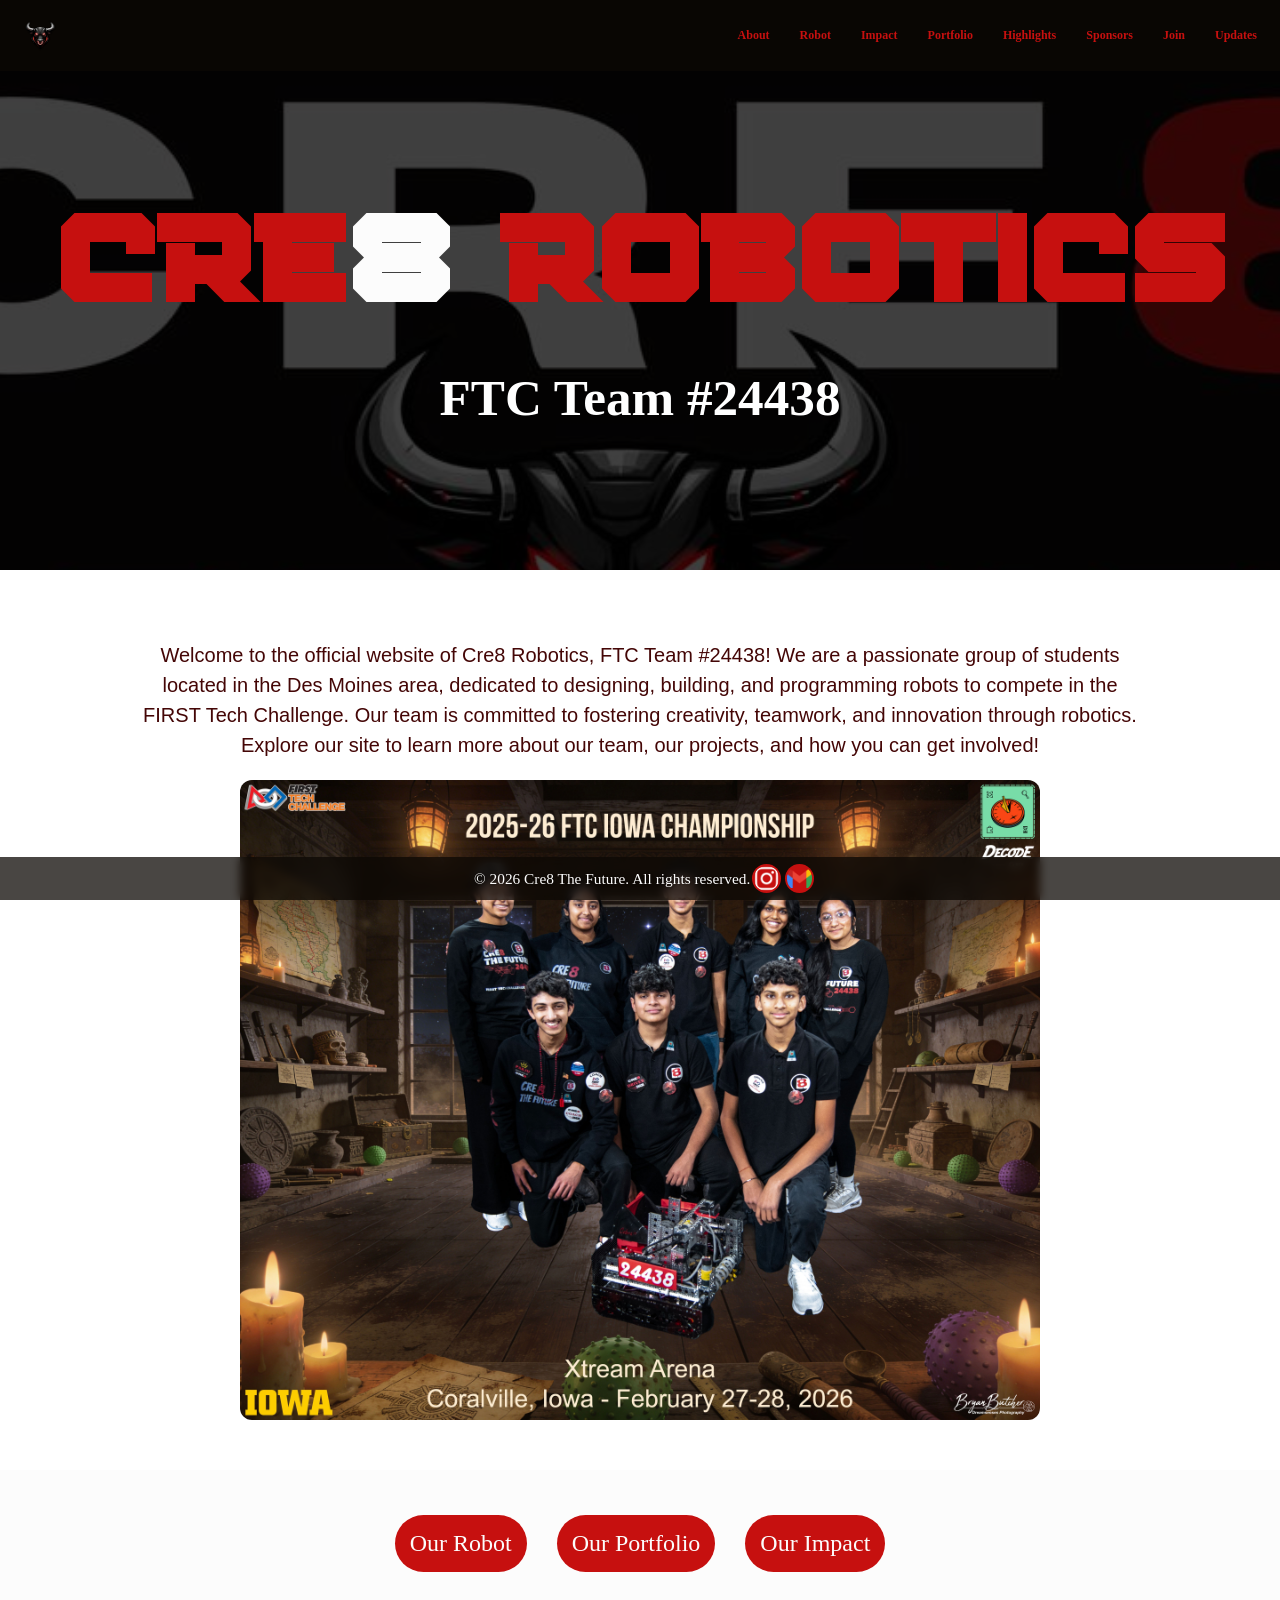
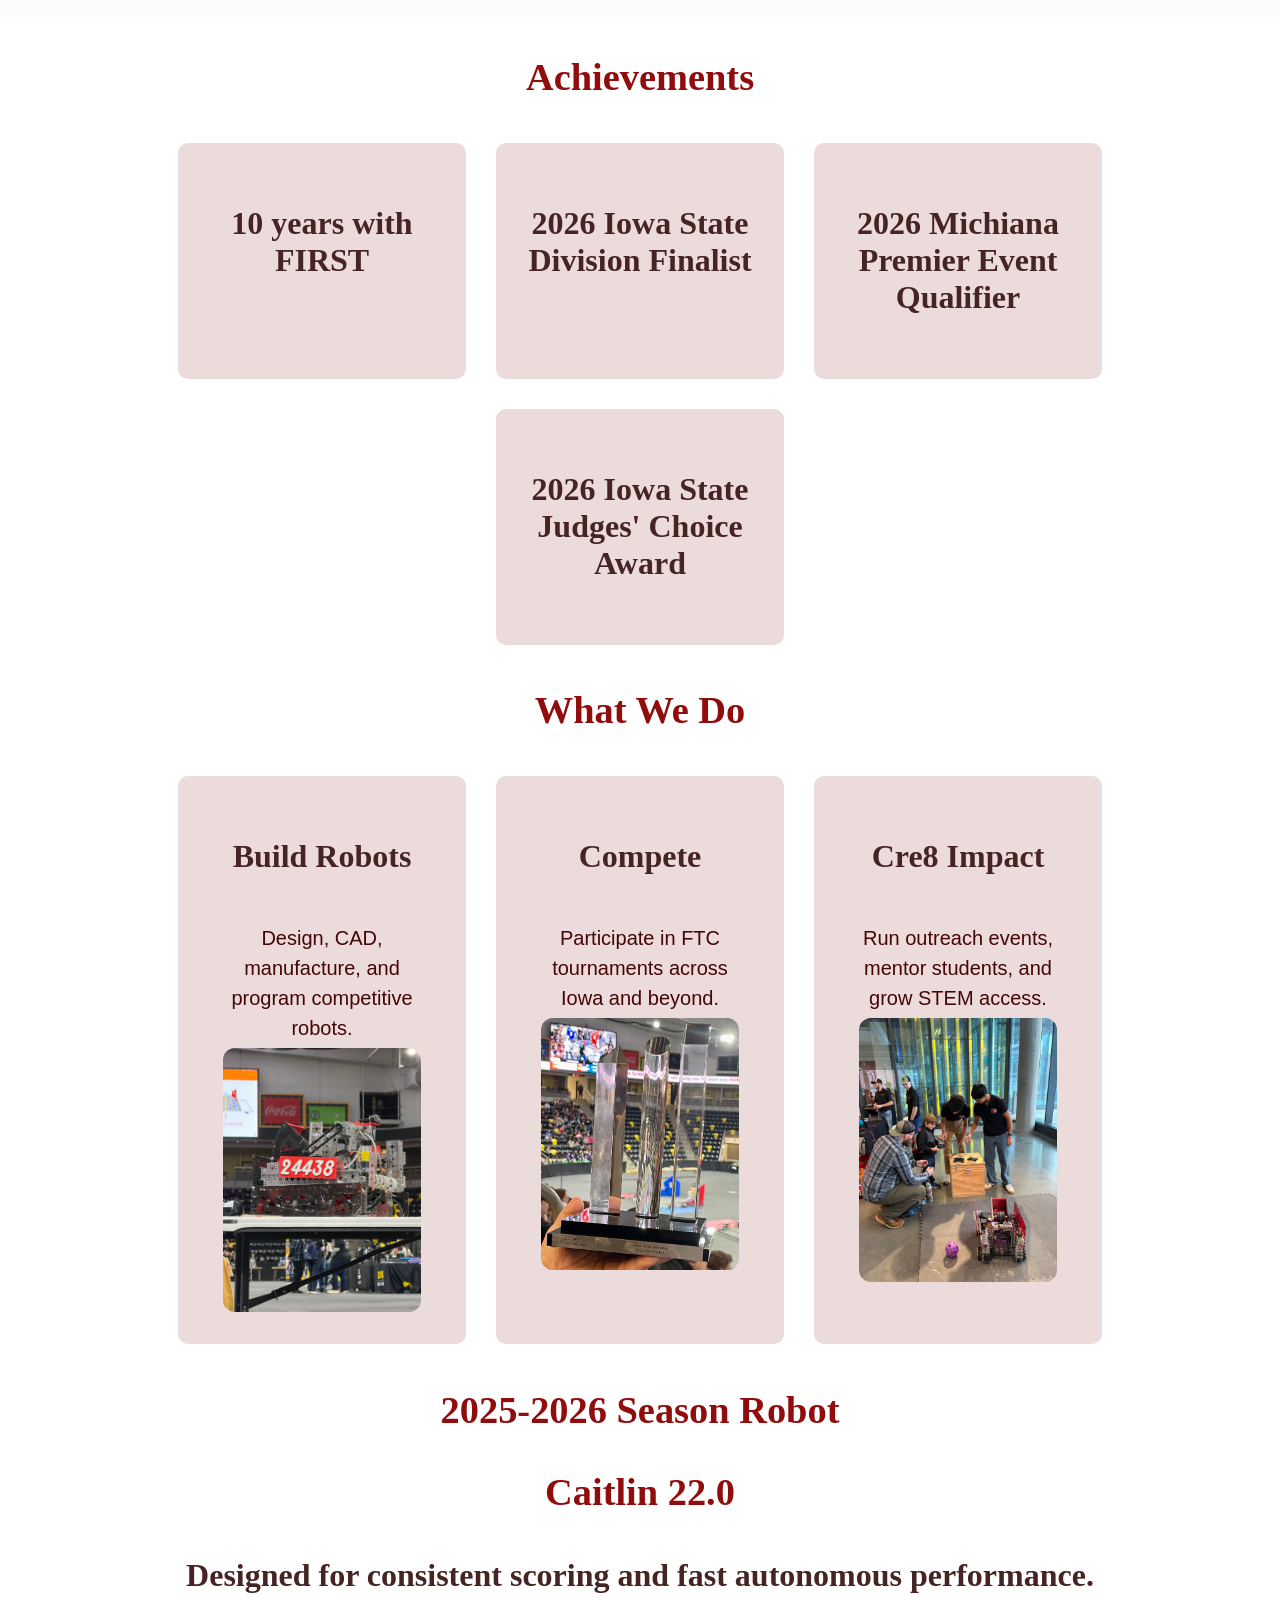
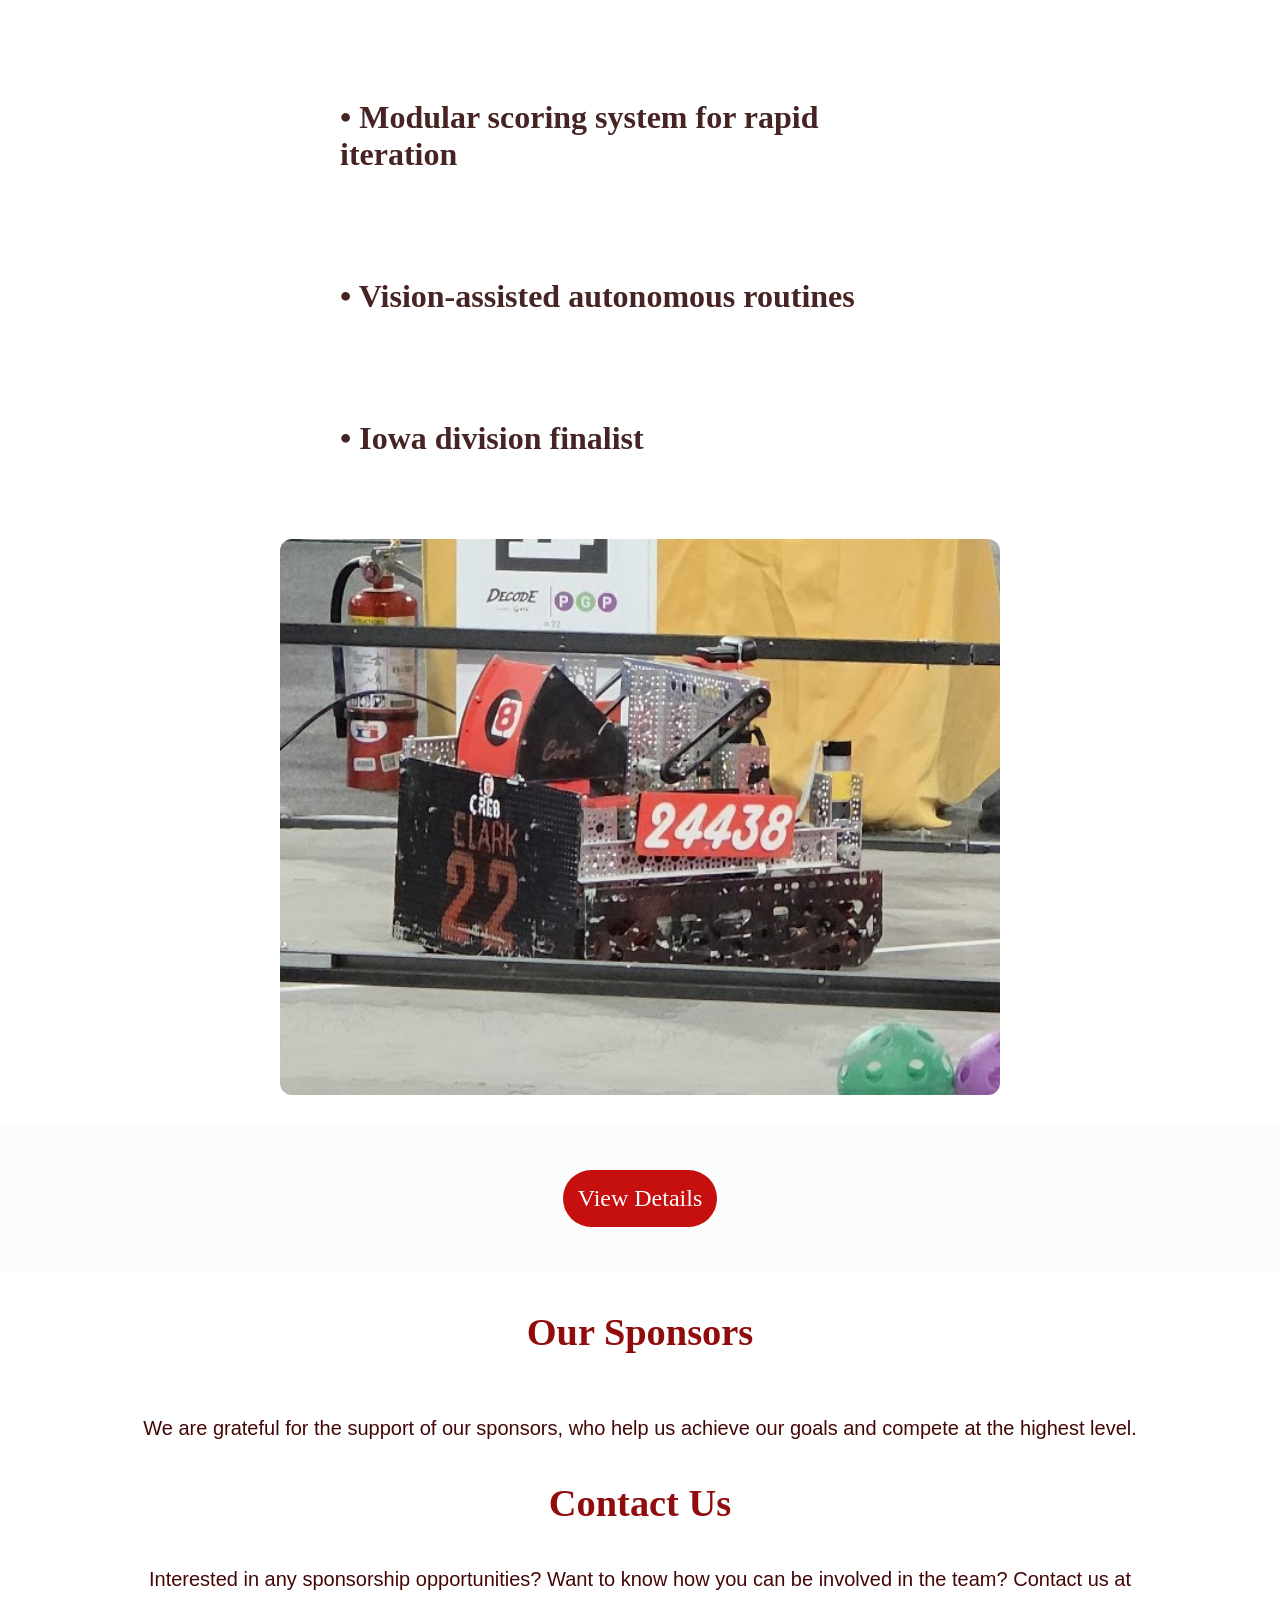
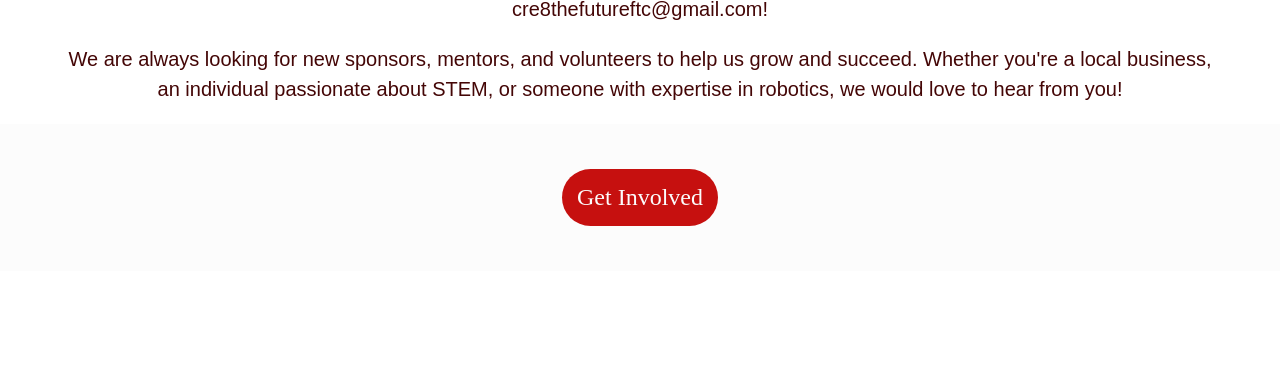
==== commit c269a1b5: "added js" ====
--- a/index.html
+++ b/index.html
@@ -7,32 +7,7 @@
         <link rel="stylesheet" href="style.css">
         <link rel="icon" type="image/avif" href="logo.avif">
     </head>
-        <div class="titlebar">
-            <!-- Logo -->
-            <a class="titlebar-link" href="index.html" target="_self">
-                <img src="logo.avif" alt="Cre8 Logo">
-            </a>
-
-            <!-- Hamburger toggle -->
-            <input type="checkbox" id="nav-toggle">
-            <label for="nav-toggle" class="hamburger">
-                <span></span>
-                <span></span>
-                <span></span>
-            </label>
-
-            <!-- Navigation links -->
-            <nav class="nav-links">
-                <a class="titlebar-link" href="about.html" target="_self">About</a>
-                <a class="titlebar-link" href="robot.html" target="_self">Robot</a>
-                <a class="titlebar-link" href="impact.html" target="_self">Impact</a>
-                <a class="titlebar-link" href="portfolio.html" target="_self">Portfolio</a>
-                <a class="titlebar-link" href="highlights.html" target="_self">Highlights</a>
-                <a class="titlebar-link" href="sponsors.html" target="_self">Sponsors</a>
-                <a class="titlebar-link" href="join.html" target="_self">Join</a>
-                <a class="titlebar-link" href="updates.html" target="_self">Updates</a>
-            </nav>
-        </div>
+        <div id="header-container"></div>
         <div class="title">
             <h1>CRE<span class="highlight">8</span> ROBOTICS</h1>
             <h2>FTC Team #24438</h2>
@@ -96,11 +71,7 @@
             <a class="button" href="robot.html">View Details</a>
         </div>
         <h3>Our Sponsors</h3>
-        <div class="sponsor-logos">
-            <a href="https://www.terracon.com/" target="_blank"><img src="Terracon_Logo.jpg" alt="Terracon Logo" class="sponsor-logo"></a>
-            <a href="https://www.midamericanenergy.com/" target="_blank"><img src="midamerican-logo.png" alt="MidAmerican Logo" class="sponsor-logo"></a>
-            <a href="https://www.instagram.com/solehq_ia/" target="_blank"><img src="solehq-logo.jpg" alt="Sole HQ Logo" class="sponsor-logo"></a>
-        </div>
+        <div id="sponsors"></div>
         <p>We are grateful for the support of our sponsors, who help us achieve our goals and compete at the highest level.</p>
 
         <h3>Contact Us</h3>
@@ -110,6 +81,8 @@
             <a class="button" href="join.html">Get Involved</a>
         </div>
         <div id="footer"></div>
+        <script src="sponsors.js"></script>
+        <script src="header.js"></script>
         <script src="footer.js"></script>
     </body>
 </html>
--- a/style.css
+++ b/style.css
@@ -22,17 +22,16 @@
 }
 
 h1 {
-    font-family: "Monaco", monospace;
+    font-family: 'Squartiqa 4F';
     font-size: clamp(50px, 10vw, 120px);
-    color: rgb(180, 44, 44);
-    font-weight: bolder;
+    color: #c6100f;
     margin: 0;
     padding-top: 100px;
     text-align: center;
 }
 
 div.title span.highlight {
-    color: rgb(255, 255, 255);
+    color: #fcfcfc;
 }
 
 /* ================= TITLEBAR / NAV ================= */
@@ -49,9 +48,9 @@
 a.titlebar-link {
     display: flex;
     padding: 5px 10px;
-    font-size: clamp(15px, 1.5vw, 18px);
-    color: rgb(187, 38, 38);
-    font-family: "Roboto", sans-serif;
+    font-size: clamp(9px, 1.5vw, 12px);
+    color: #c6100f;
+    font-family: "Horizon";
     font-weight: bold;
     text-decoration: none;
     text-align: center;
@@ -59,12 +58,12 @@
     transition: all 0.3s ease;
 }
 
-div.titlebar span.active {
+div.titlebar a.active {
     text-decoration: underline;
 }
 
 a.titlebar-link:hover {
-    color: rgb(133, 0, 0);
+    color: #910c0c;
 }
 
 /* Titlebar container */
@@ -74,7 +73,7 @@
     width: 100%;
     padding: 8px 8px;
     box-sizing: border-box;
-    background-color: rgba(0, 0, 0, 0.75);
+    background-color: rgba(12, 8, 5, 0.75);
     backdrop-filter: blur(10px);
 
     display: flex;
@@ -128,7 +127,7 @@
         width: 100%;
         flex-direction: column;
         align-items: center;
-        background-color: rgba(0, 0, 0, 0.9);
+        background-color: rgba(12, 8, 5, 0.9);
 
         max-height: 0;
         overflow: hidden;
@@ -176,7 +175,7 @@
     display: flex;
     flex-wrap: wrap;
     justify-content: center;
-    background-color: #fff;
+    background-color: #fcfcfc;
     padding: 30px 20px;
 }
 
@@ -186,10 +185,10 @@
     height: auto;
     margin: 15px;
     padding: 15px 15px;
-    font-size: clamp(16px, 2.5vw, 30px);
-    color: white;
-    background-color: rgb(173, 45, 45);
-    font-family: "Monaco", monospace;
+    font-size: clamp(10px, 2.5vw, 24px);
+    color: #fcfcfc;
+    background-color: #c6100f;
+    font-family: "Horizon";
     text-align: center;
     text-decoration: none;
     border-radius: 40px;
@@ -206,7 +205,7 @@
     size: contain;
     padding: 8px;
     background-color:
-        rgb(173, 45, 45);
+        #c6100f;
     border-radius: 20px;
     transition: all 0.3s ease;
 }
@@ -222,13 +221,13 @@
 
 a.media.button:hover {
     background-color:
-        rgb(133, 0, 0);
+        #910c0c;
     padding: 10px;
     border-radius: 40px;
 }
 
 a.button:hover {
-    background-color: rgb(133, 0, 0);
+    background-color: #910c0c;
     padding: 18px 36px;
 }
 
@@ -243,7 +242,7 @@
 
 div.card {
     width: 20%;
-    background-color: rgb(219, 209, 209);
+    background-color: #ecdbdb;
     padding: 20px;
     margin: 5px;
     border-radius: 10px;
@@ -256,7 +255,7 @@
 
 div.card.mega {
     width: 90%;
-    background-color: rgb(219, 209, 209);
+    background-color: #ecdbdb;
     padding: 20px;
     margin: 5px;
     border-radius: 10px;
@@ -362,7 +361,7 @@
 
 /* ================= SPONSORS ================= */
 
-div.sponsor-logos {
+#sponsors {
     display: flex;
     flex-wrap: wrap;
     justify-content: center;
@@ -370,10 +369,11 @@
     gap: 30px;
 }
 
-img.sponsor-logo {
-    max-height: 100%;
-    width: auto;
-    max-width: 80%;
+#sponsors img {
+    object-fit: contain;      /* keeps the logo fully visible */
+    width: auto;             /* reasonable default size */
+    height: 6vw;             /* preserves aspect ratio */
+    margin: 10px;
     transition: transform 0.3s ease;
 }
 
@@ -387,19 +387,40 @@
     bottom: 0;
     width: 100%;
     padding: 5px;
-    background-color: rgba(0, 0, 0, 0.75);
+    background-color: rgba(12, 8, 5, 0.75);
     backdrop-filter: blur(5px);
     display: flex;
     justify-content: center;
     align-items: center;
-    margin: 0px
+    margin: 0px;
 }
 
 footer {
-    color: #fff;
+    color: #fcfcfc;
     font-size: clamp(12px, 1.2vw, 16px);
     text-align: center;
-    text-shadow: 1px 1px 2px rgba(0, 0, 0, 0.5);
+    text-shadow: 1px 1px 2px rgba(12, 8, 5, 0.5);
+    font-family: "Cinzel Decorative", serif;
+}
+
+@font-face {
+    font-family: 'Squartiqa 4F';
+    src: local('Squartiqa 4F Regular'), local('Squartiqa-4F-Regular'),
+        url('Squartiqa4F.woff2') format('woff2'),
+        url('Squartiqa4F.woff') format('woff'),
+        url('Squartiqa4F.ttf') format('truetype');
+    font-weight: 400;
+    font-style: normal;
+  }
+
+@font-face {
+    font-family: 'Horizon';
+    src: local('Horizon'),
+        url("horizon.woff2") format("woff2"),
+        url("horizon.otf") format("otf");
+    font-weight: normal;
+    font-style: normal;
+    font-display: swap;
 }
 
 /* ================= TEXT STYLING ================= */
@@ -407,21 +428,22 @@
     font-size: clamp(30px, 4vw, 75px);
     color: #fff;
     text-align: center;
-    font-family: "Monaco", monospace;
+    font-family: 'Horizon';
 }
 
 h3 {
     font-size: clamp(20px, 3vw, 50px);
-    color: rgb(141, 0, 0);
-    text-align: center;
-    font-family: "Monaco", monospace;
+    color: #910c0c;
+    text-align: center;
+    font-family: "Horizon";
 }
 
 h4 {
-    font-size: clamp(16px, 2.5vw, 30px);
-    color: rgb(68, 68, 68);
-    text-align: center;
-    font-family: "Roboto", sans-serif;
+    font-size: clamp(20px, 2.5vw, 34px);
+    color: rgb(70, 36, 36);
+    text-align: center;
+    font-family: "Cinzel Decorative", serif;
+    font-weight: bolder;
 }
 
 h4.bullet {
@@ -430,12 +452,13 @@
 
 p {
     font-size: clamp(14px, 2vw, 20px);
-    color: rgb(61, 0, 0);
+    color: #440606;
     line-height: 1.5;
     text-align: center;
     padding: 0px 10px;
     padding-left: 5%;
     padding-right: 5%;
+    font-family: "Roboto", sans-serif;
 }
 
 /* ================= MEDIA QUERIES ================= */
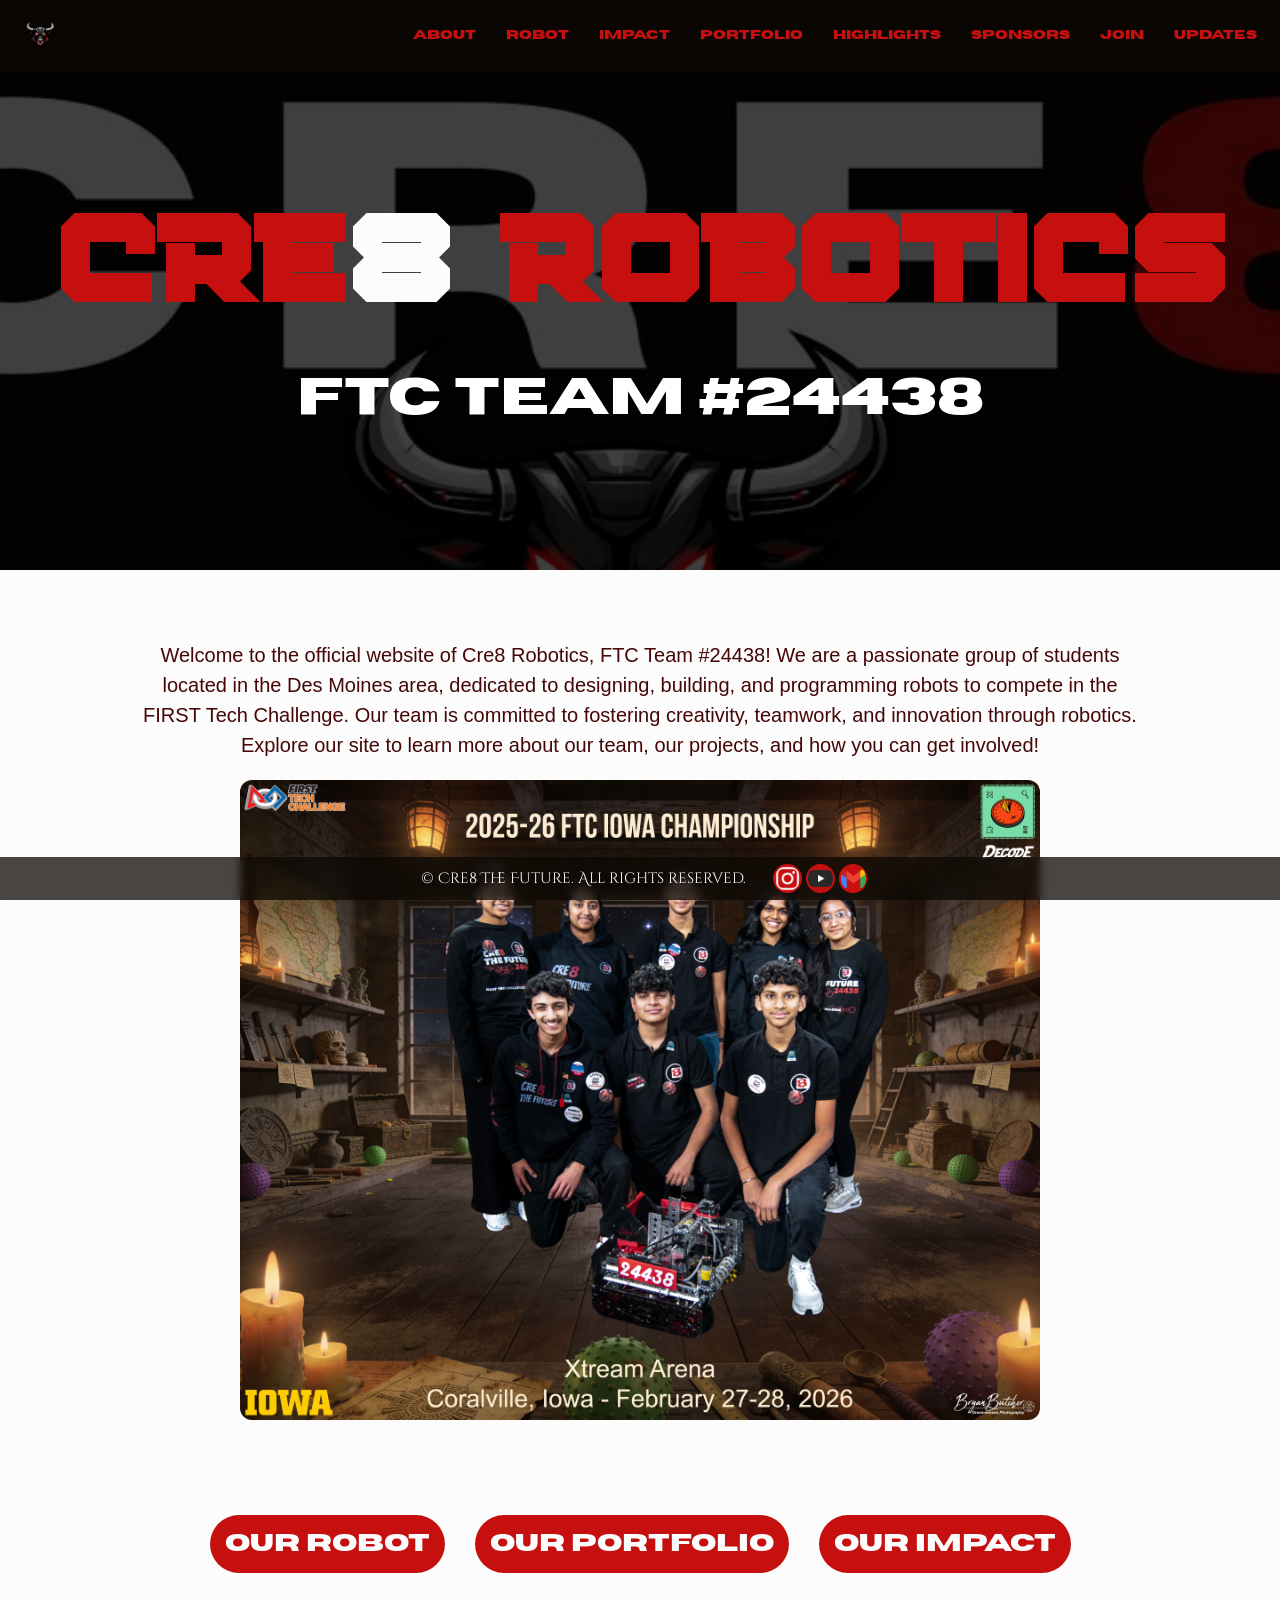
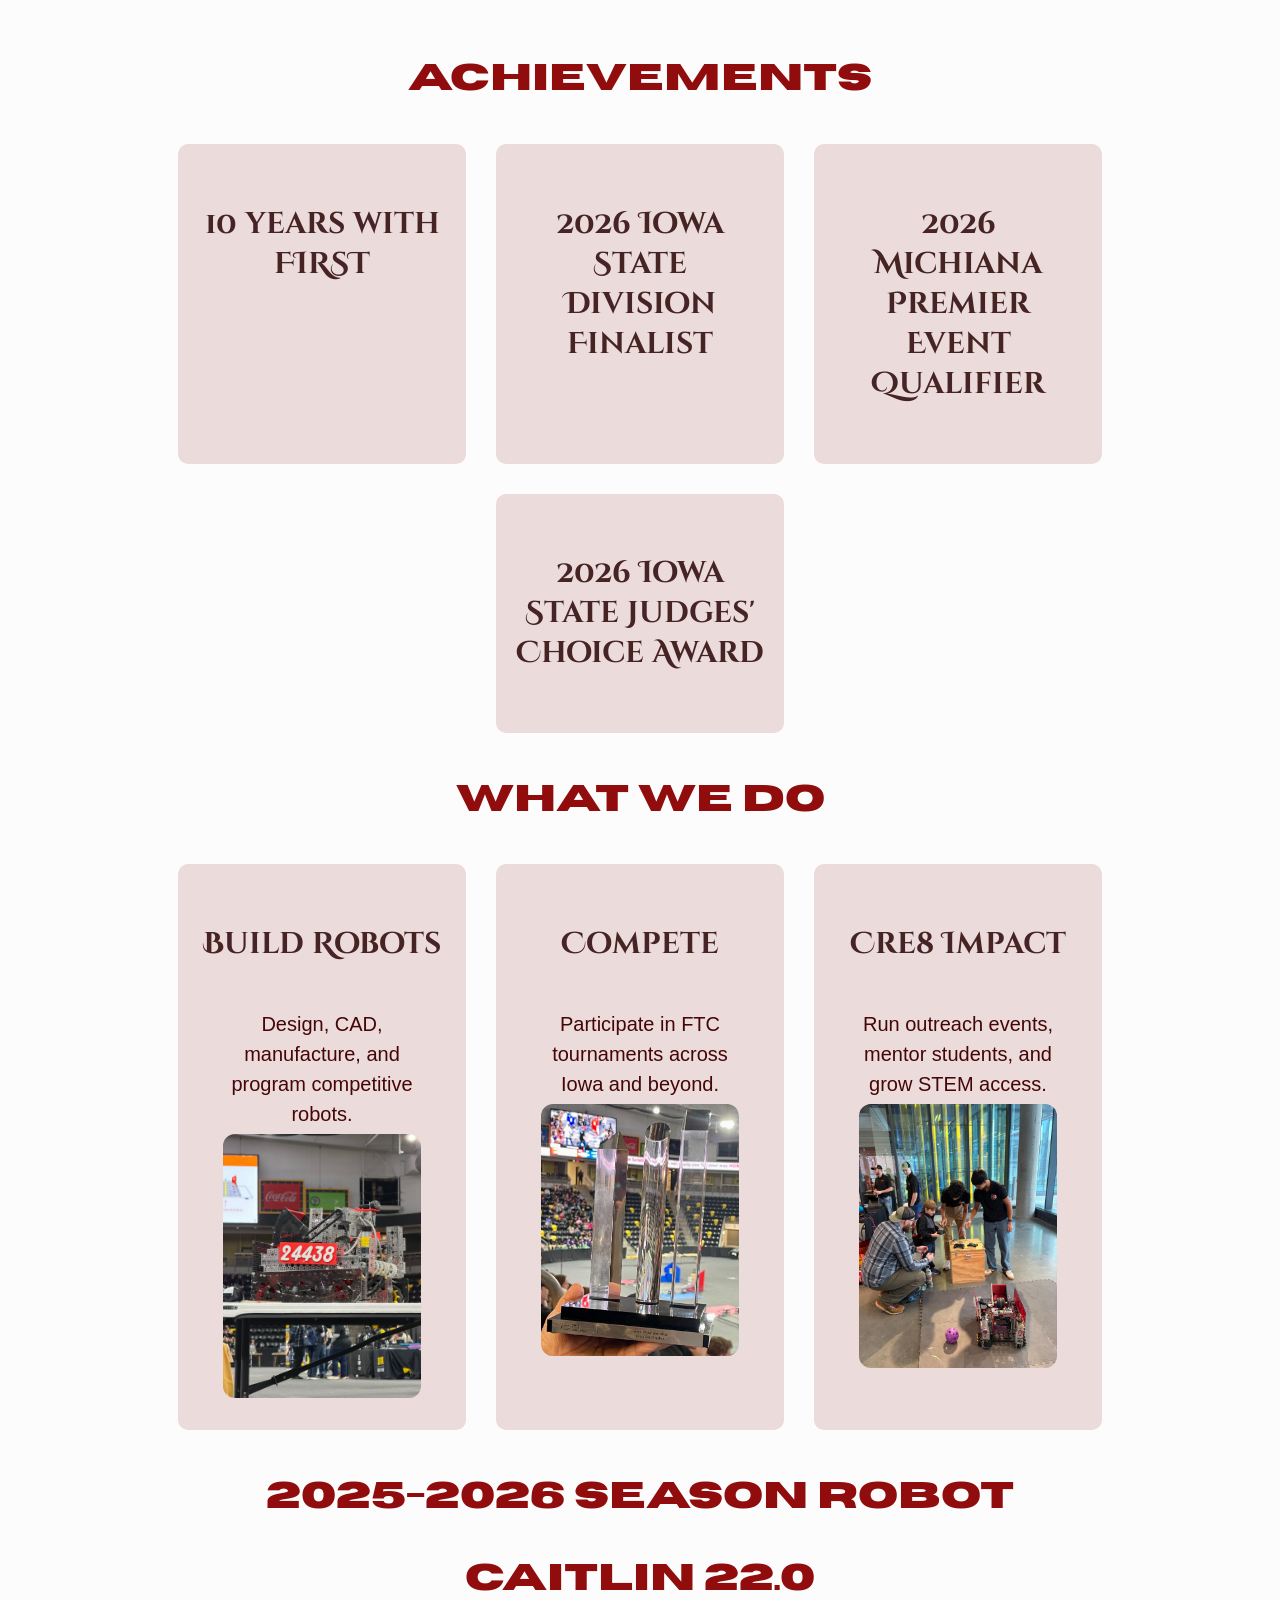
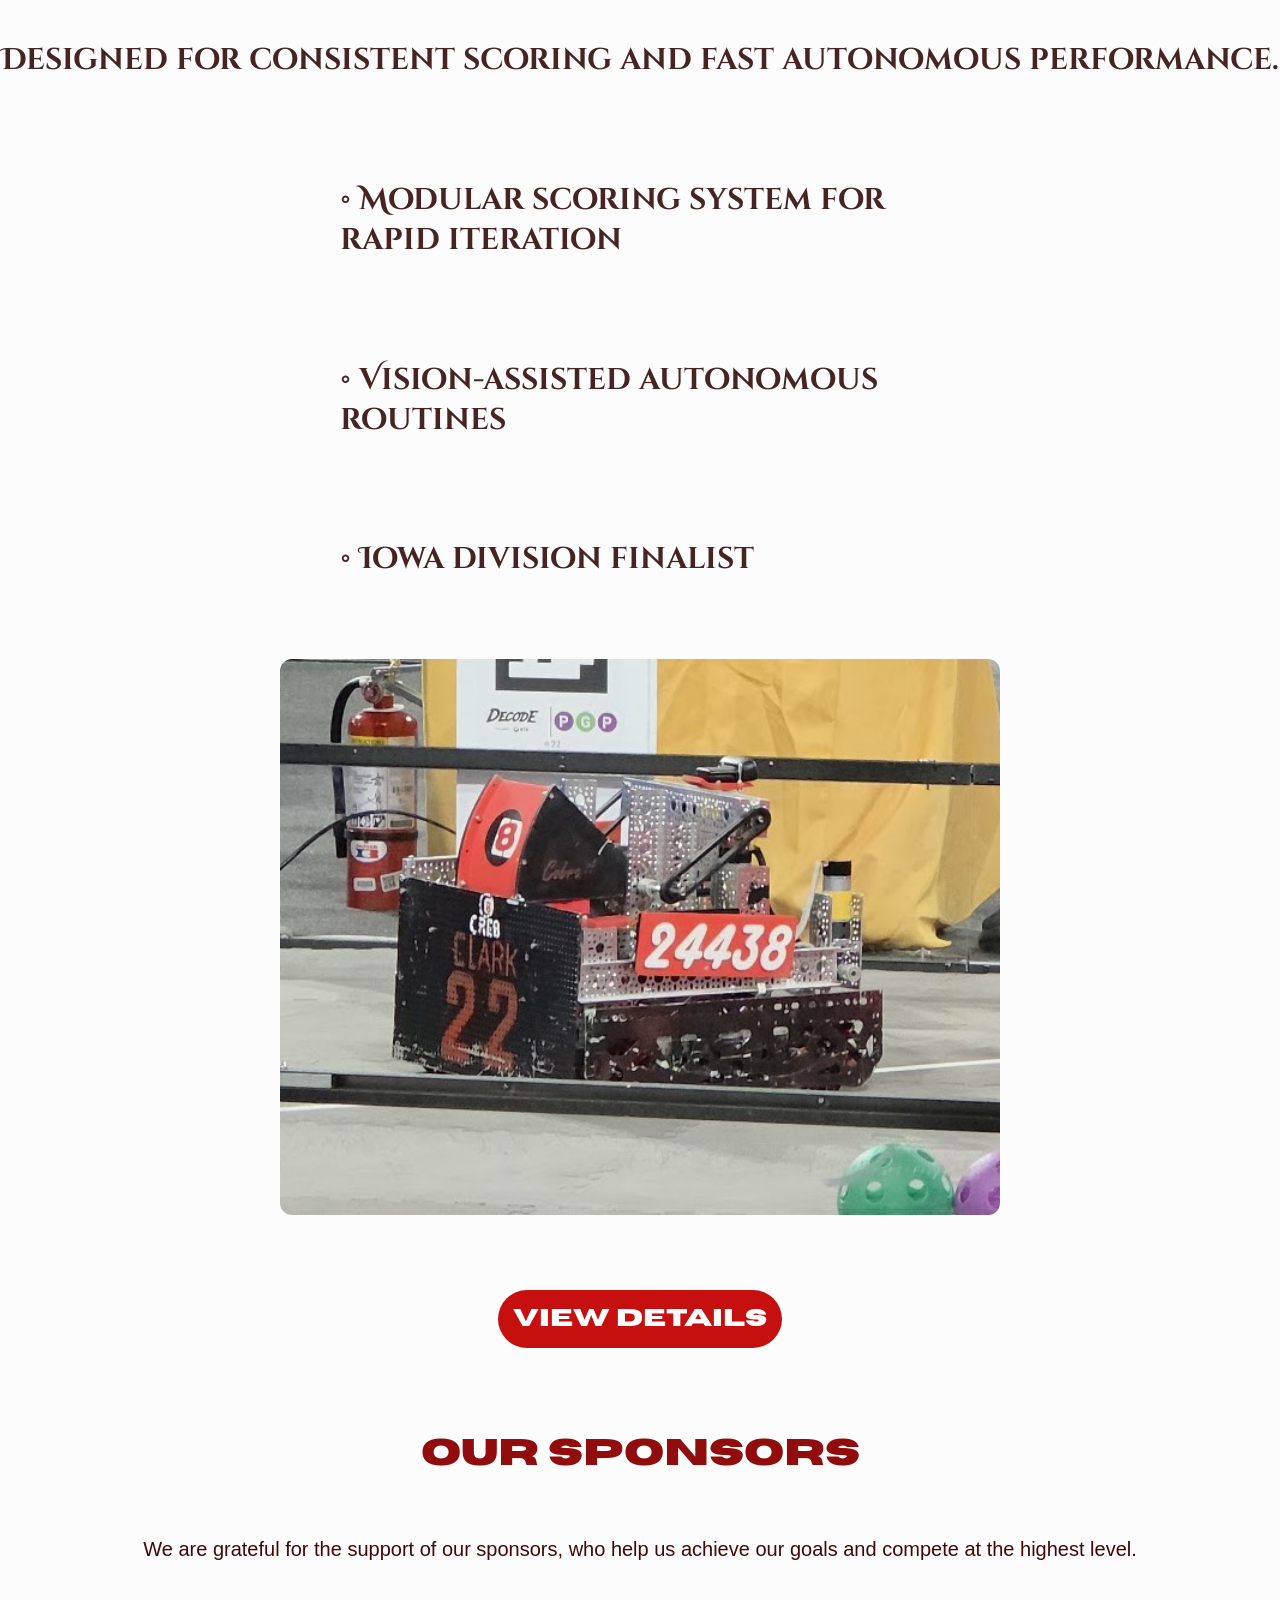
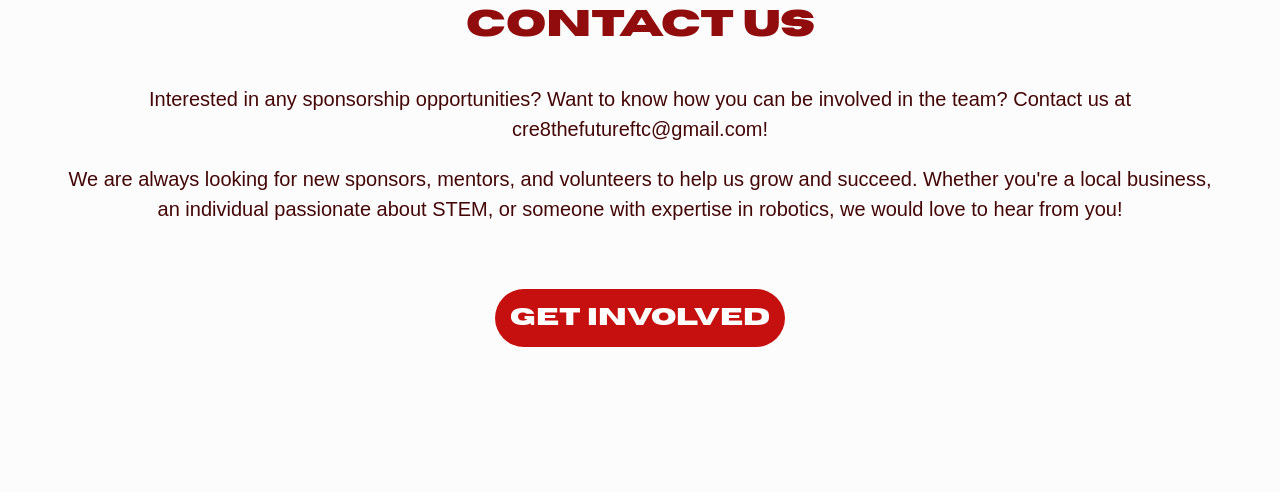
==== commit bd4a5211: "fixed fonts" ====
--- a/index.html
+++ b/index.html
@@ -6,6 +6,7 @@
         <title>Cre8 Robotics</title>
         <link rel="stylesheet" href="style.css">
         <link rel="icon" type="image/avif" href="logo.avif">
+        <link rel="stylesheet" href="https://fonts.googleapis.com/css?family=Cinzel+Decorative:400,700&display=swap">
     </head>
         <div id="header-container"></div>
         <div class="title">
--- a/style.css
+++ b/style.css
@@ -1,17 +1,17 @@
 /* ================= BODY & GLOBAL ================= */
 body {
-    margin: 0;
-    padding: 0;
+    margin: 0px;
+    padding: 0px;
     font-family: "Roboto", sans-serif;
-    background-color: #ffffff;
+    background-color: #fcfcfc;
     color: #000000;
 }
 
 /* ================= HERO / TITLE ================= */
 div.title {
     background-image: url("banner.jpg");
-    background-blend-mode: multiply;
-    background-attachment: fixed;
+    background-blend-mode: color-burn;
+    background-attachment:fixed;
     padding: 100px 20px;
     background-color: rgba(0, 0, 0, 0.75);
     background-size: cover;
@@ -87,6 +87,11 @@
     height: 30px;
 }
 
+.titlebar-link img:hover {
+    transform: scale(1.1);
+    cursor: pointer;
+}
+
 /* Hide checkbox */
 #nav-toggle {
     display: none;
@@ -191,7 +196,7 @@
     font-family: "Horizon";
     text-align: center;
     text-decoration: none;
-    border-radius: 40px;
+    border-radius: clamp(20px, 5vw, 48px);
     transition: all 0.3s ease;
     justify-content: center;
     align-items: center;
@@ -222,13 +227,12 @@
 a.media.button:hover {
     background-color:
         #910c0c;
-    padding: 10px;
-    border-radius: 40px;
+    scale: 1.05;
 }
 
 a.button:hover {
     background-color: #910c0c;
-    padding: 18px 36px;
+    scale: 1.15;
 }
 
 /* ================= STATS / CARDS ================= */
@@ -318,8 +322,8 @@
 }
 
 div.card:hover {
-    padding: 40px;
-    border-radius: 15px;
+    /* padding: 40px; */
+    scale: 1.05;
 }
 
 /* ================= ROBOT SECTION ================= */
@@ -349,6 +353,7 @@
 
 img:hover {
     transform: scale(1.05);
+    cursor:default;
 }
 
 div.robot-text {
@@ -375,6 +380,7 @@
     height: 6vw;             /* preserves aspect ratio */
     margin: 10px;
     transition: transform 0.3s ease;
+    cursor: pointer;
 }
 
 div.bottom {
@@ -401,6 +407,7 @@
     text-align: center;
     text-shadow: 1px 1px 2px rgba(12, 8, 5, 0.5);
     font-family: "Cinzel Decorative", serif;
+    padding-right: 2vw;
 }
 
 @font-face {
@@ -416,8 +423,8 @@
 @font-face {
     font-family: 'Horizon';
     src: local('Horizon'),
-        url("horizon.woff2") format("woff2"),
-        url("horizon.otf") format("otf");
+        url("Horizon.woff2") format("woff2"),
+        url("Horizon.otf") format("opentype");
     font-weight: normal;
     font-style: normal;
     font-display: swap;
@@ -439,10 +446,10 @@
 }
 
 h4 {
-    font-size: clamp(20px, 2.5vw, 34px);
+    font-size: clamp(18px, 2.5vw, 30px);
     color: rgb(70, 36, 36);
     text-align: center;
-    font-family: "Cinzel Decorative", serif;
+    font-family: "Cinzel Decorative";
     font-weight: bolder;
 }
 
@@ -475,11 +482,25 @@
 
     div.card {
         flex: 1 1 100%;
-        max-width: 90%;
+        max-width: 100%;
+    }
+    div.card.mega {
+        flex: 1 1 100%;
+        max-width: 100%;
+        margin: 0px;
+    }
+
+    div.card:hover {
+        padding: 30px;
+    }
+
+    #sponsors img {
+        height: 13vw;
+        border-radius: 2px;
     }
 
     div.card.mega img {
-        width: 80%;
+        width: 100%;
         height: auto;
         border-radius: 12px;
         object-fit: cover;
@@ -487,7 +508,7 @@
     }
 
     div.card.mega p {
-        width: 90%;
+        width: 100%;
         display: flex;
         flex-direction: column;
         gap: 16px;
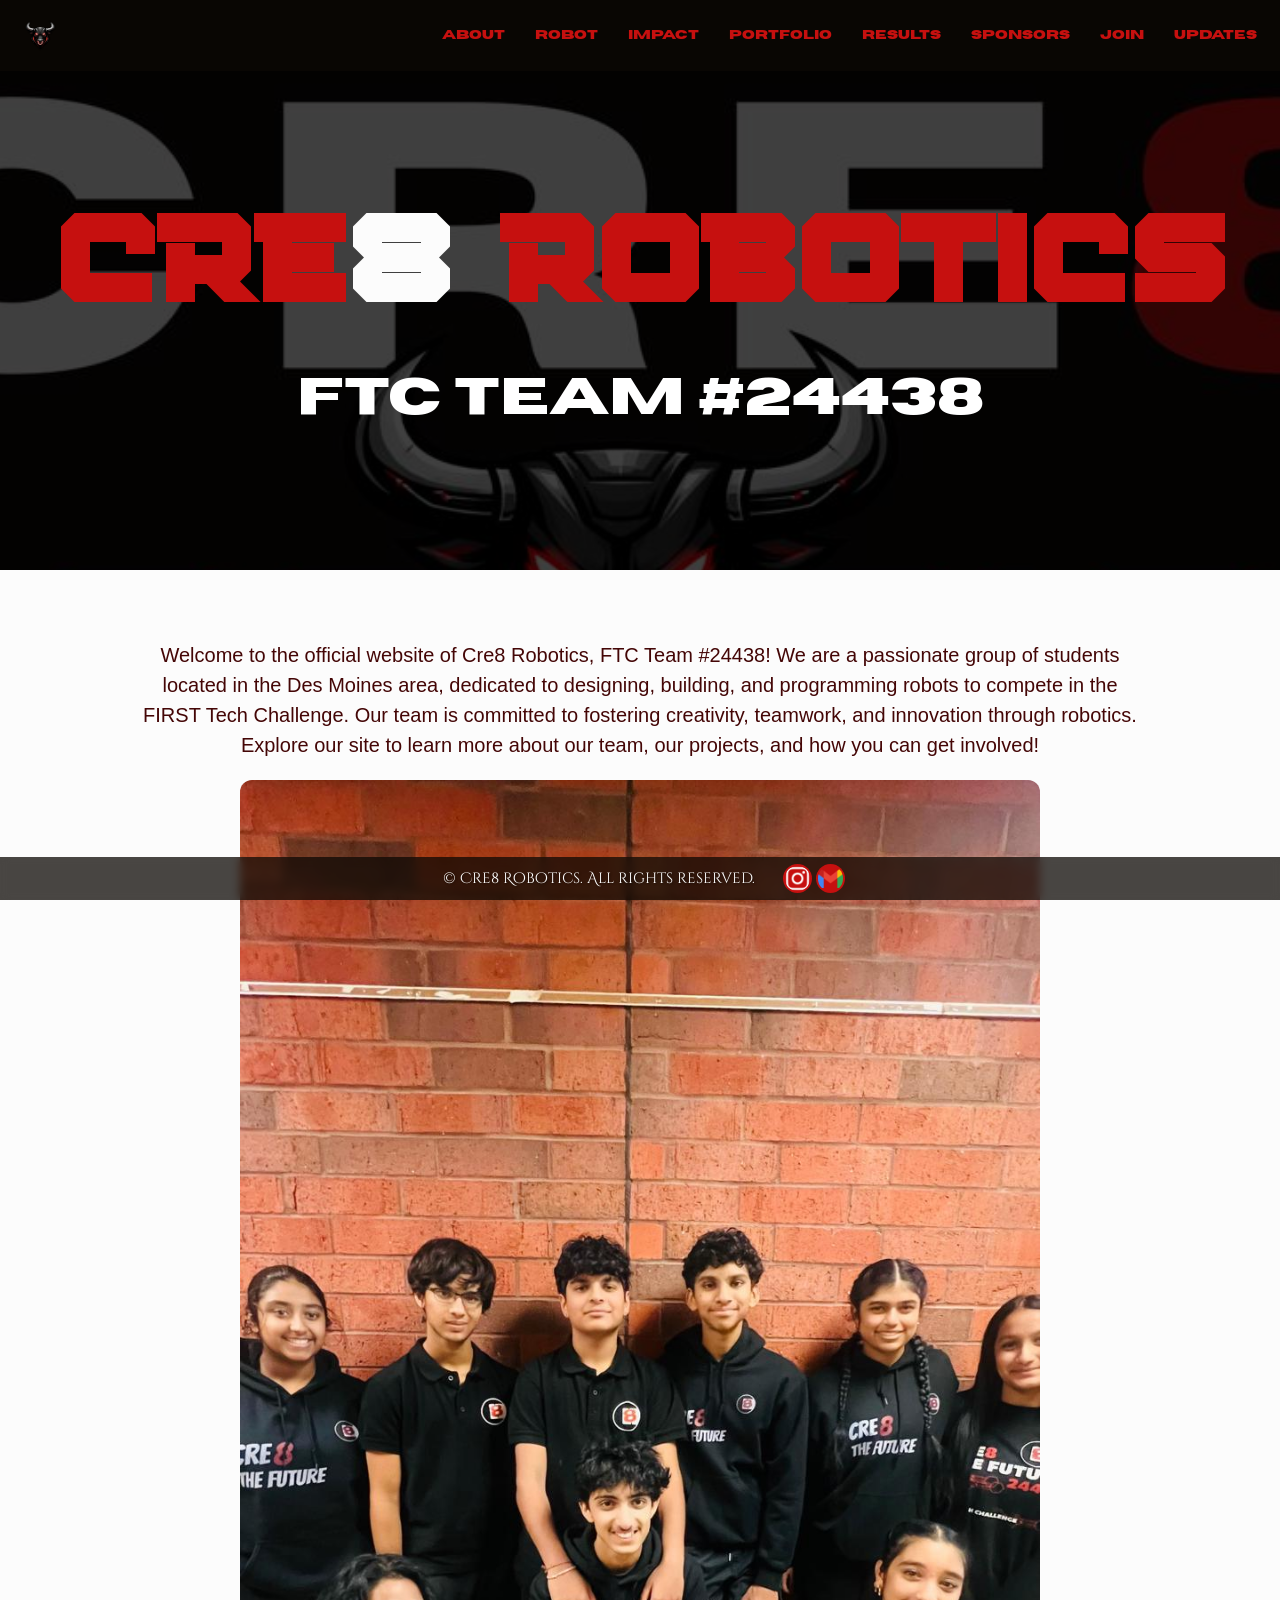
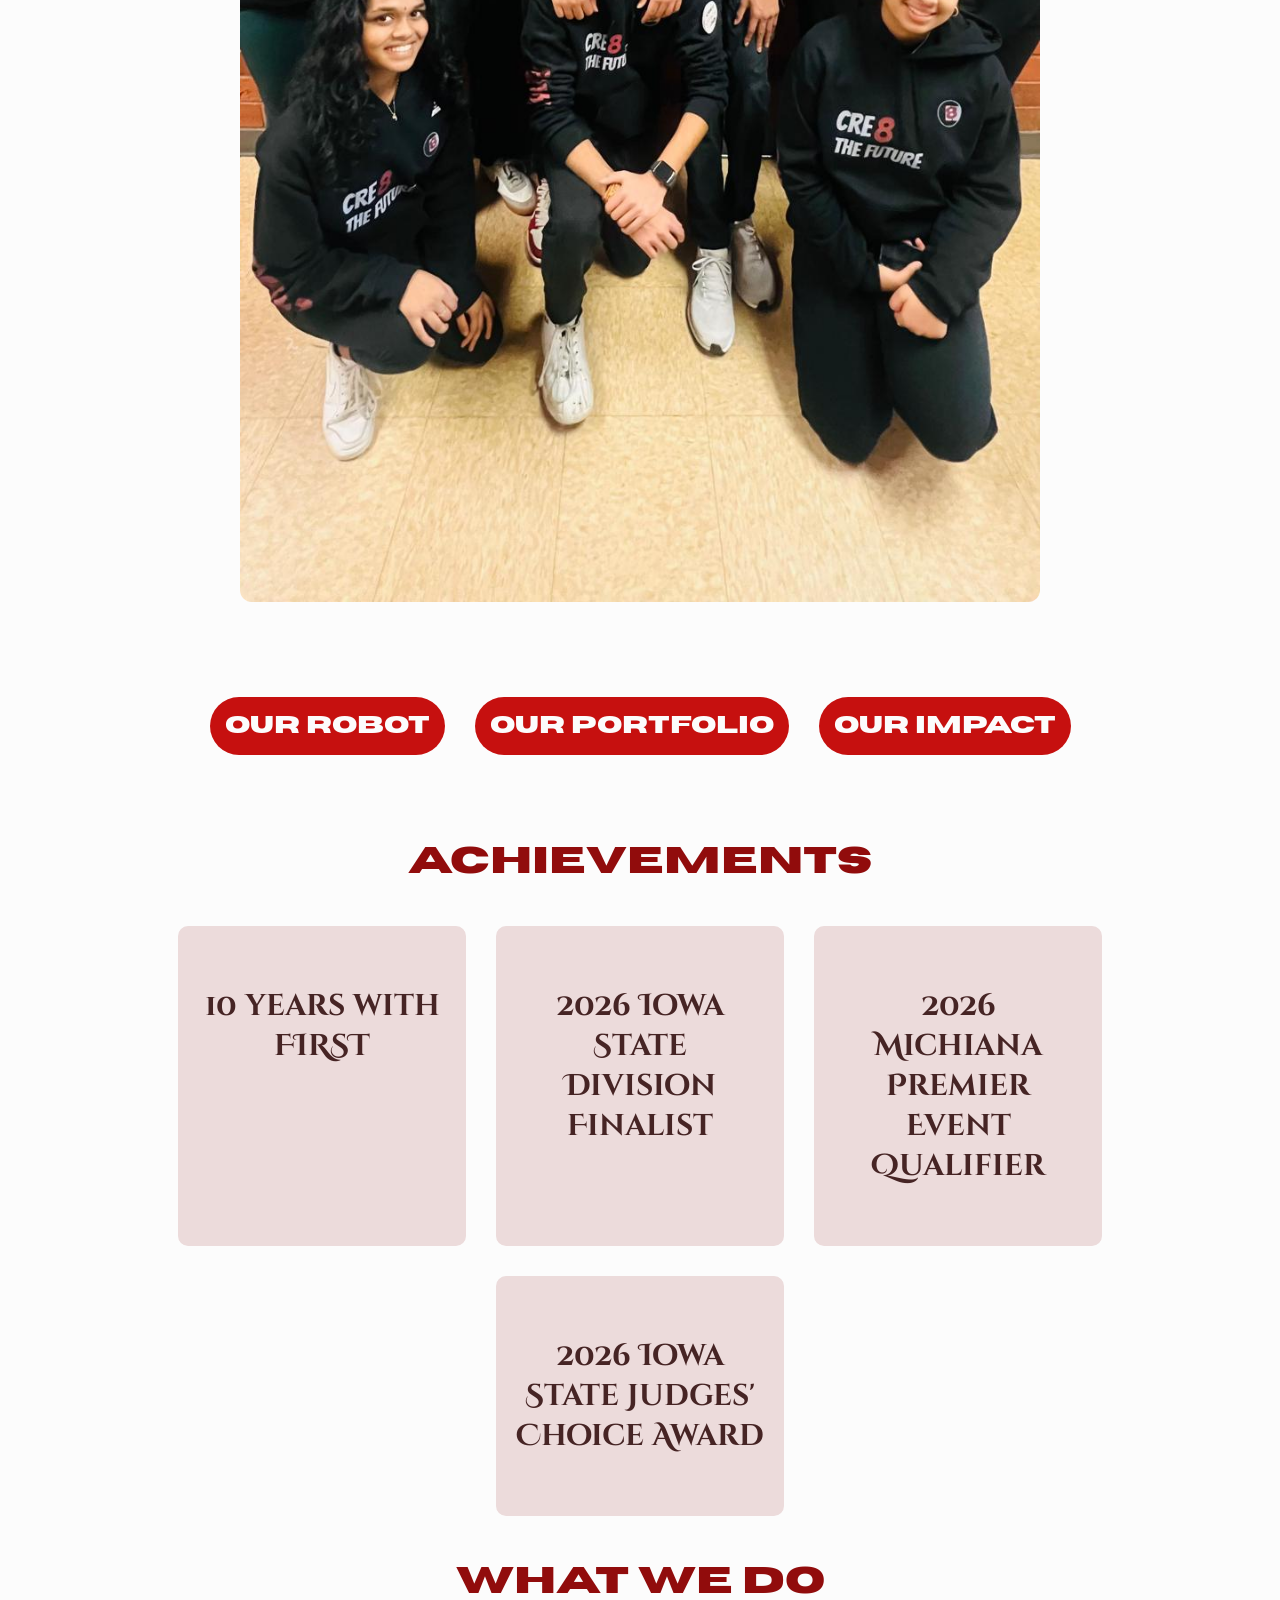
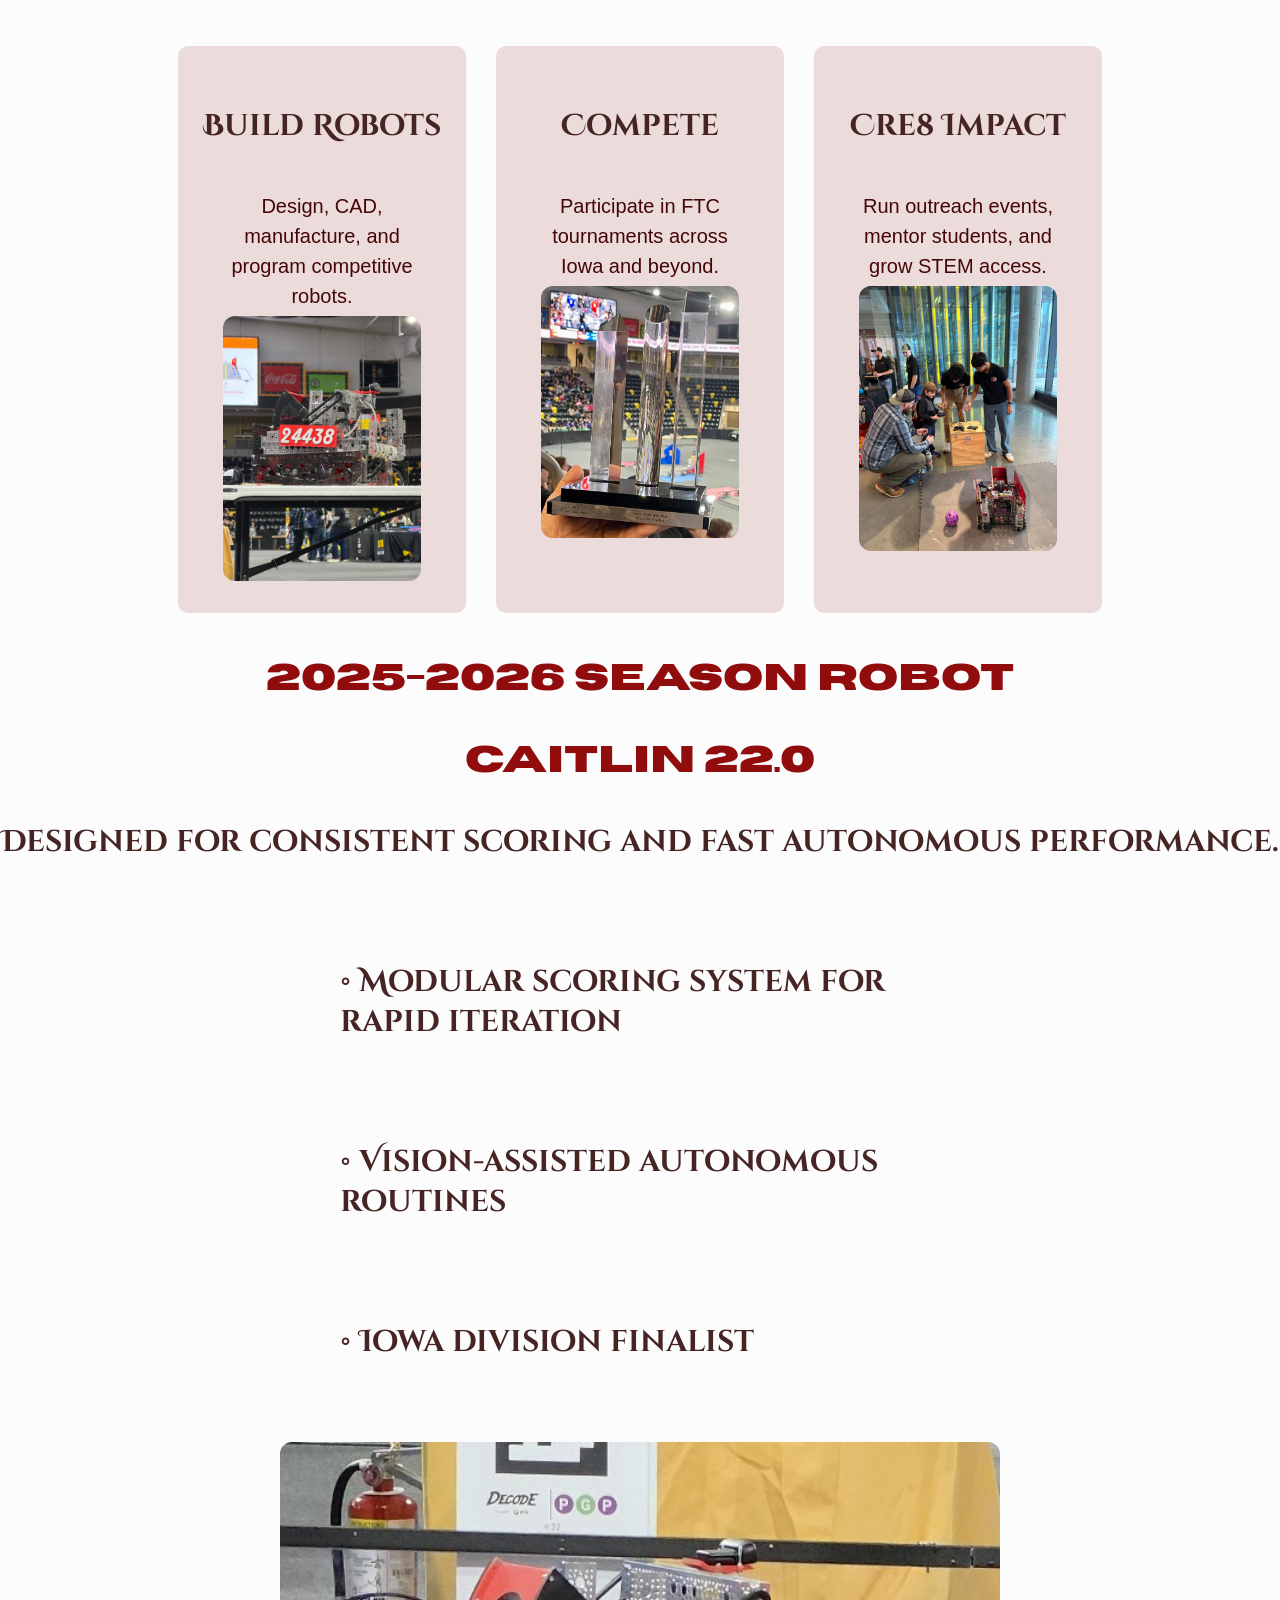
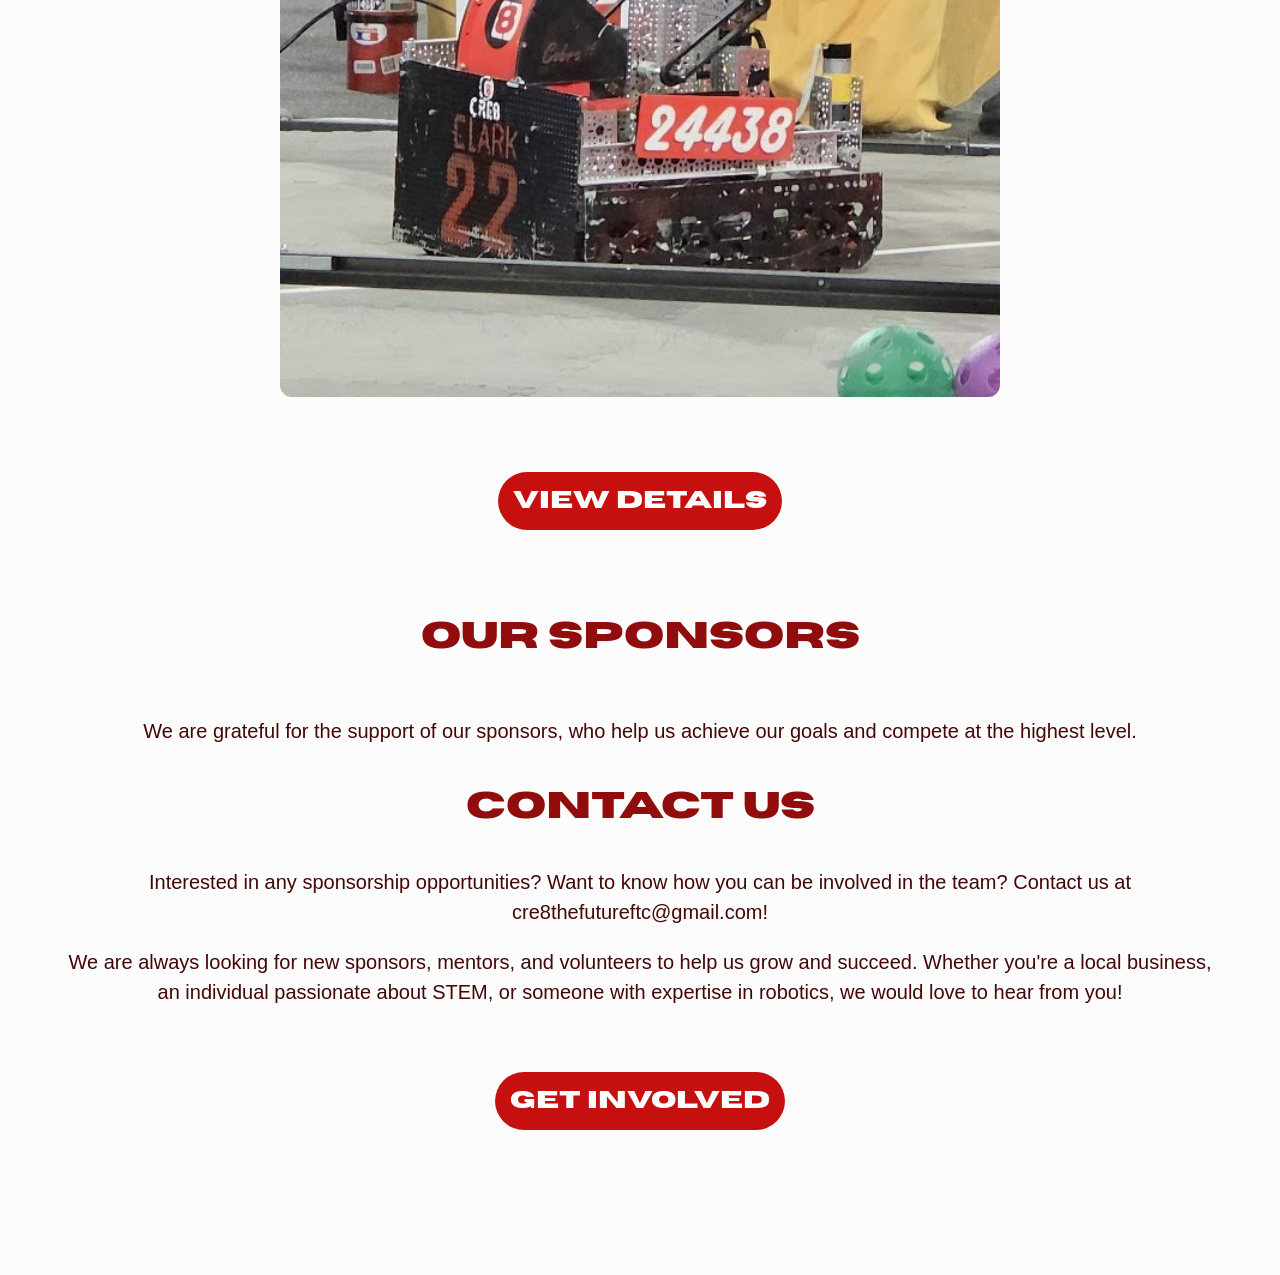
==== commit e2ae7bc2: "fixes" ====
--- a/index.html
+++ b/index.html
@@ -8,6 +8,7 @@
         <link rel="icon" type="image/avif" href="logo.avif">
         <link rel="stylesheet" href="https://fonts.googleapis.com/css?family=Cinzel+Decorative:400,700&display=swap">
     </head>
+    <body>
         <div id="header-container"></div>
         <div class="title">
             <h1>CRE<span class="highlight">8</span> ROBOTICS</h1>
--- a/style.css
+++ b/style.css
@@ -228,6 +228,11 @@
     background-color:
         #910c0c;
     scale: 1.05;
+    cursor: pointer;
+}
+
+a.media.button img:hover {
+     cursor: pointer;
 }
 
 a.button:hover {
@@ -312,6 +317,14 @@
     text-align: center;
 }
 
+div.card.mega h3 {
+    width: 100%;
+    display: flex;
+    flex-direction: column;
+    gap: 16px;
+    text-align: center;
+}
+
 div.card.mega p {
     width: 35%;
     display: flex;
@@ -362,6 +375,117 @@
     gap: 20px;
     max-width: 600px;
     padding: 20px;
+}
+
+.spinner {
+  margin: 20px auto;
+  width: 40px;
+  height: 40px;
+  border: 5px solid #ecdbdb;
+  border-top-color: #910c0c;
+  border-radius: 50%;
+  animation: spin 1s linear infinite;
+}
+@keyframes spin { 100% { transform: rotate(360deg); } }
+
+details {
+    width: 100%;
+    margin-top: 10px;
+    transition: all 0.3s ease;
+    text-align: center;
+    font-family: "Roboto", sans-serif;
+}
+
+/* Make summary clickable and not ugly */
+details summary {
+    cursor: pointer;
+    user-select: none;
+    font-weight: bold;
+    padding: 6px 0;
+}
+
+details > summary {
+    list-style: none;          /* Firefox */
+    cursor: pointer;
+}
+
+details > summary::-webkit-details-marker {
+    display: none;             /* Chrome / Safari */
+}
+
+/* Simple arrow indicator */
+details summary::before {
+    content: "▶";
+    display: inline-block;
+    margin-right: 6px;
+    transition: transform 0.3s ease;
+}
+
+/* Rotate arrow when open */
+details[open] summary::before {
+    transform: rotate(90deg);
+}
+
+details.details-content {
+    display: flex;
+    justify-content: center;
+    align-items: center;
+}
+
+div.card.match {
+    border-color: #440606;
+    border-style:solid;
+    width: 80%;
+    border-width: 6px;
+    display: grid;
+    grid-template-columns: 1fr 1fr ;
+    justify-items: center;
+    align-items: center;
+    justify-self: center;
+    text-align: center;
+    margin: 20px;
+    gap: 10px;
+}
+.item1 {
+  grid-column: 1 / span 2;
+}
+
+span.win {
+
+    text-decoration:underline #440606 6px;
+}
+
+div.card.mega:hover {
+    /* padding: 40px; */
+    scale: 1.05 1.0;
+}
+
+div.badges {
+    display: flex;
+    flex-wrap: wrap;
+    justify-content: center;
+    align-items: center;
+    gap: 40px;
+    width: 100%;
+    margin: 5px;
+    padding: 20px;
+}
+
+badge {
+    background-color: #c6100f;
+    color: #fcfcfc;
+    font-family: "Cinzel Decorative", serif;
+    font-size: clamp(20px, 3vw, 28px);
+    font-weight: bold;
+    text-align: center;
+    padding: 15px 15px;
+    border-radius: 20px;
+    transition: all 0.3s ease;
+}
+
+badge:hover {
+    transform: scale(1.05);
+    cursor:default;
 }
 
 /* ================= SPONSORS ================= */
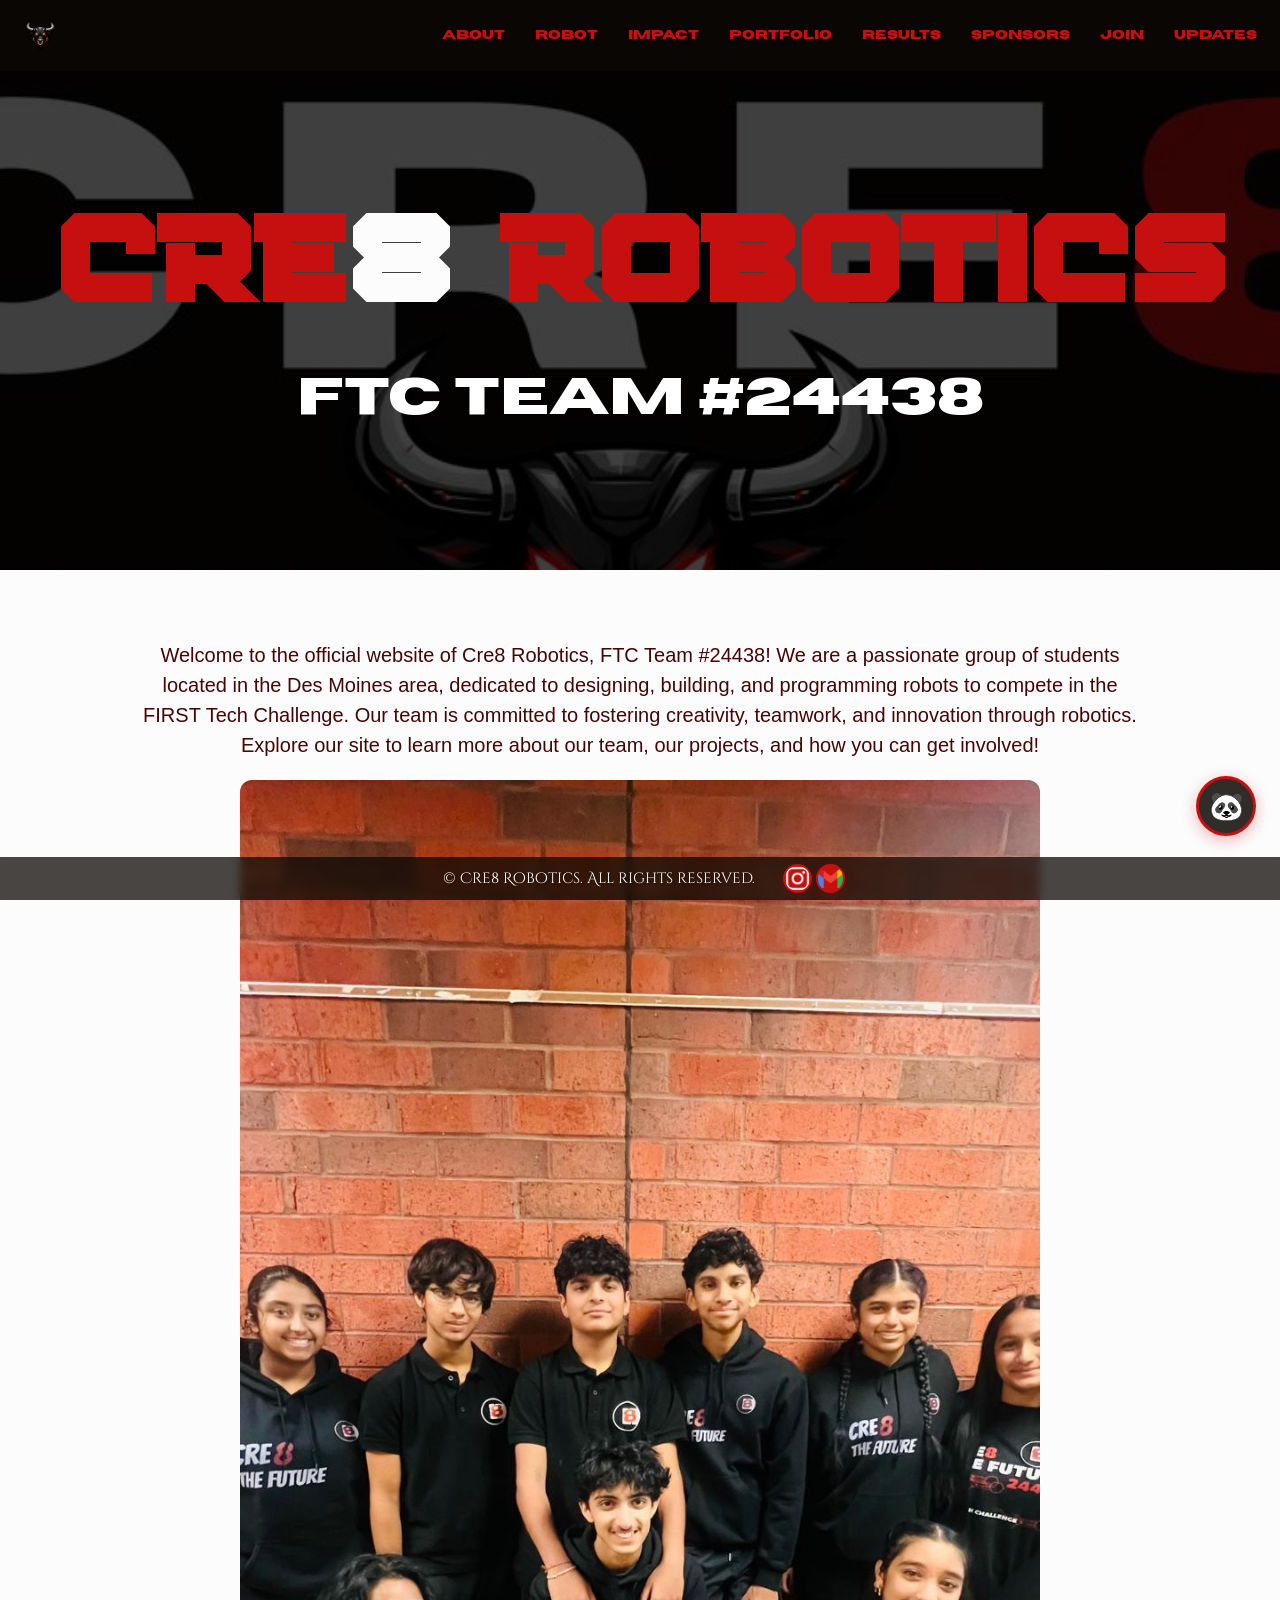
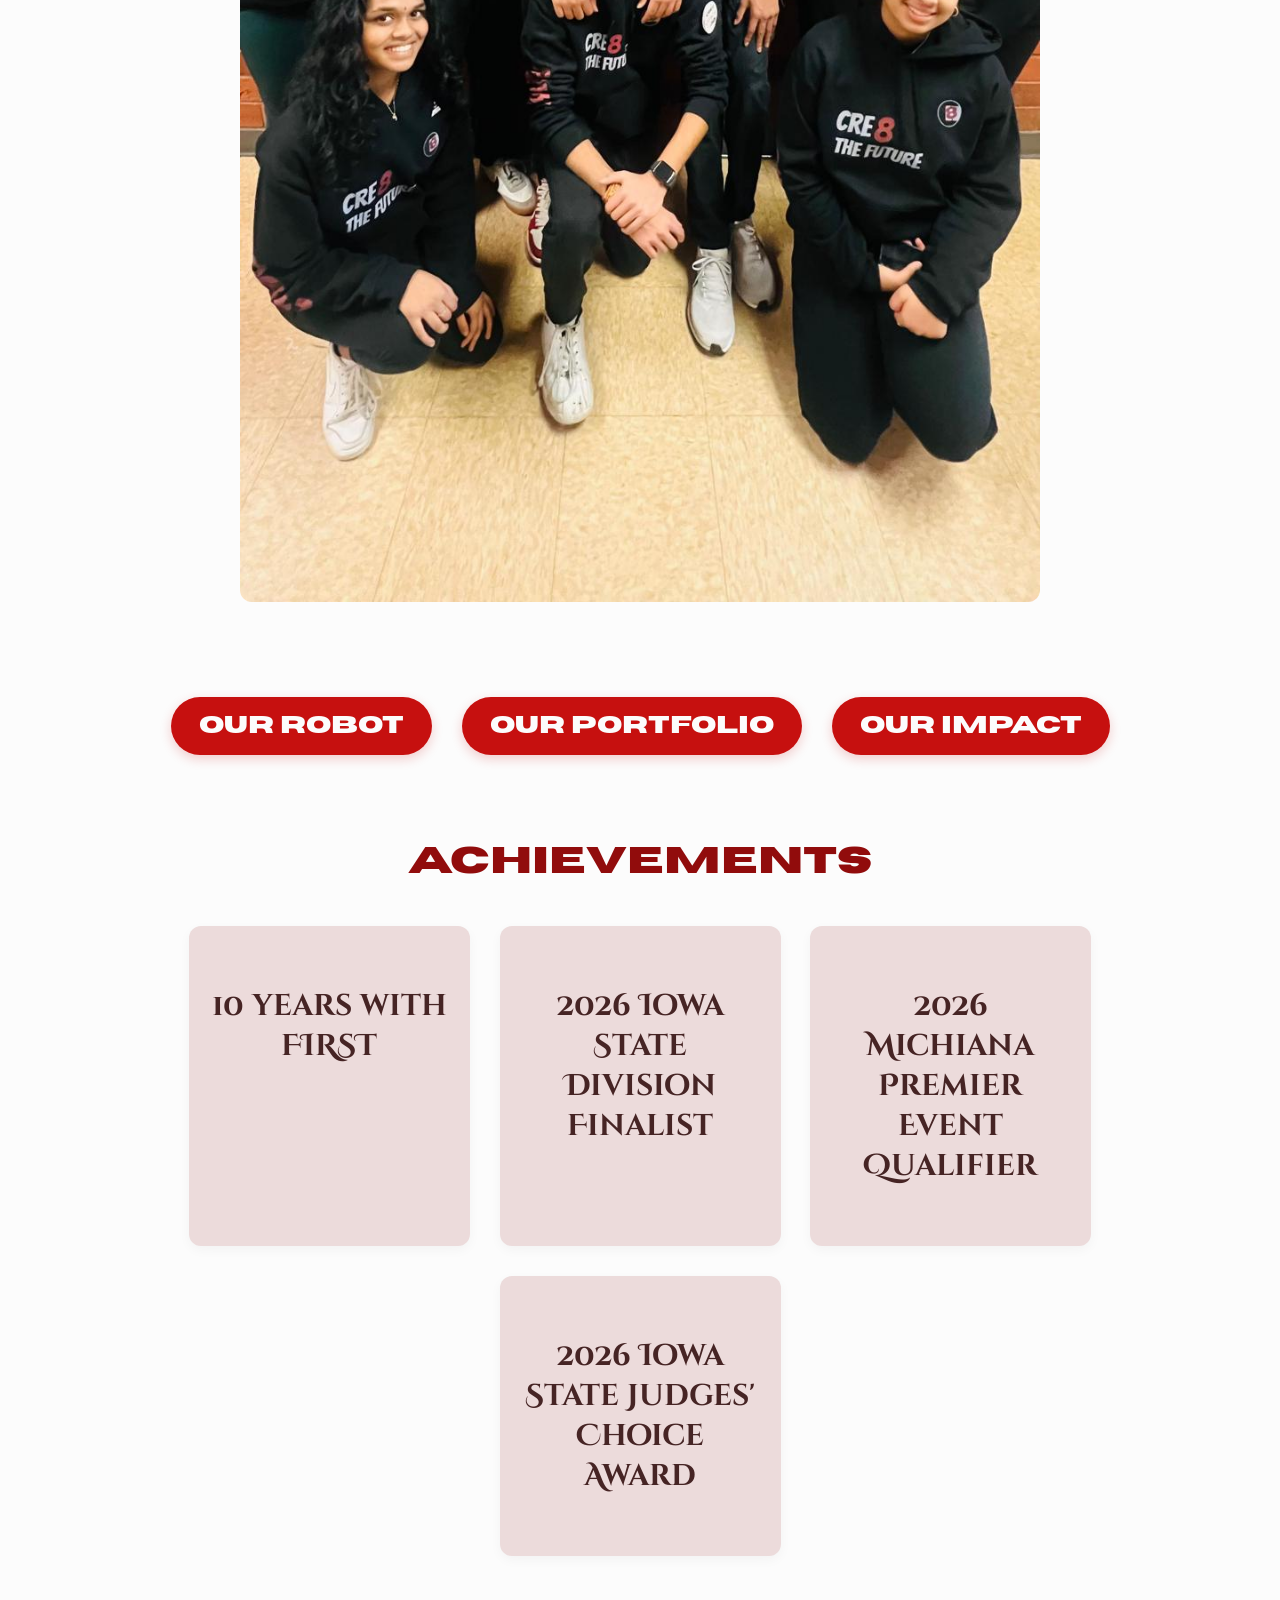
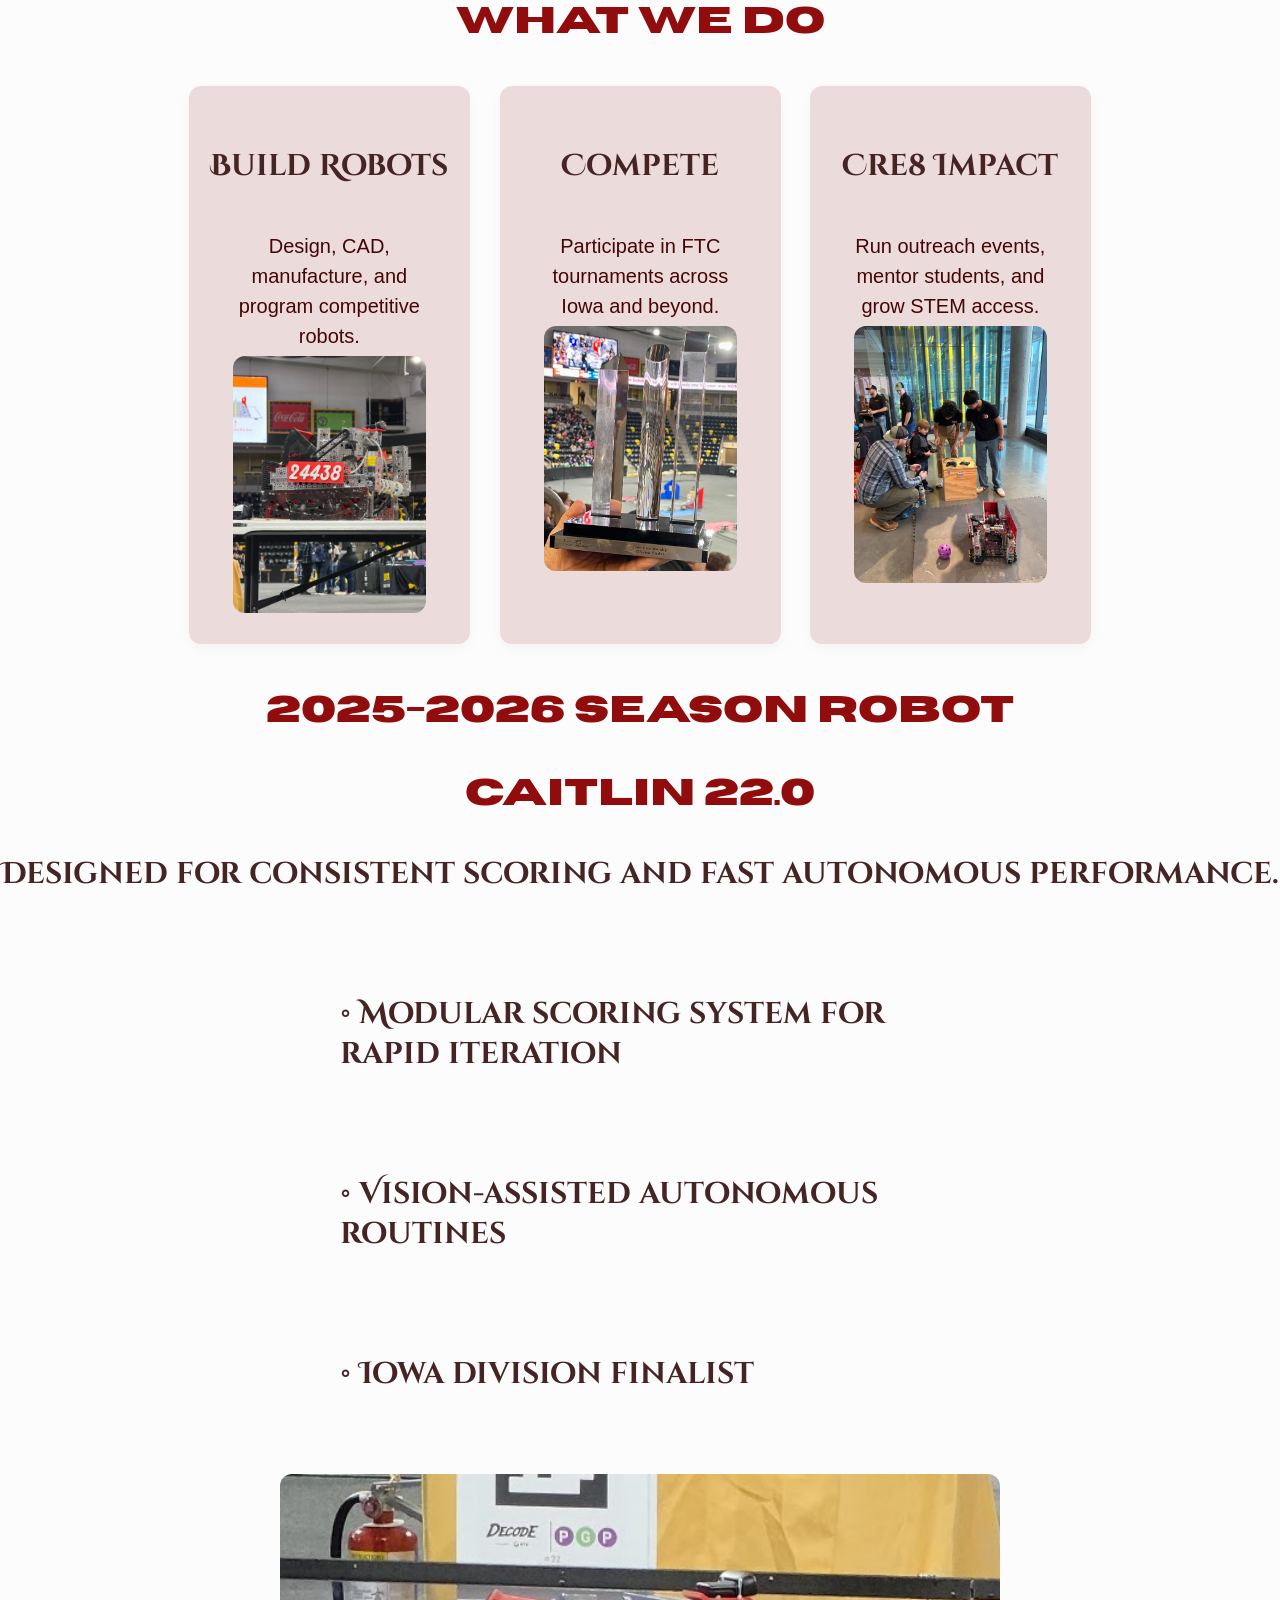
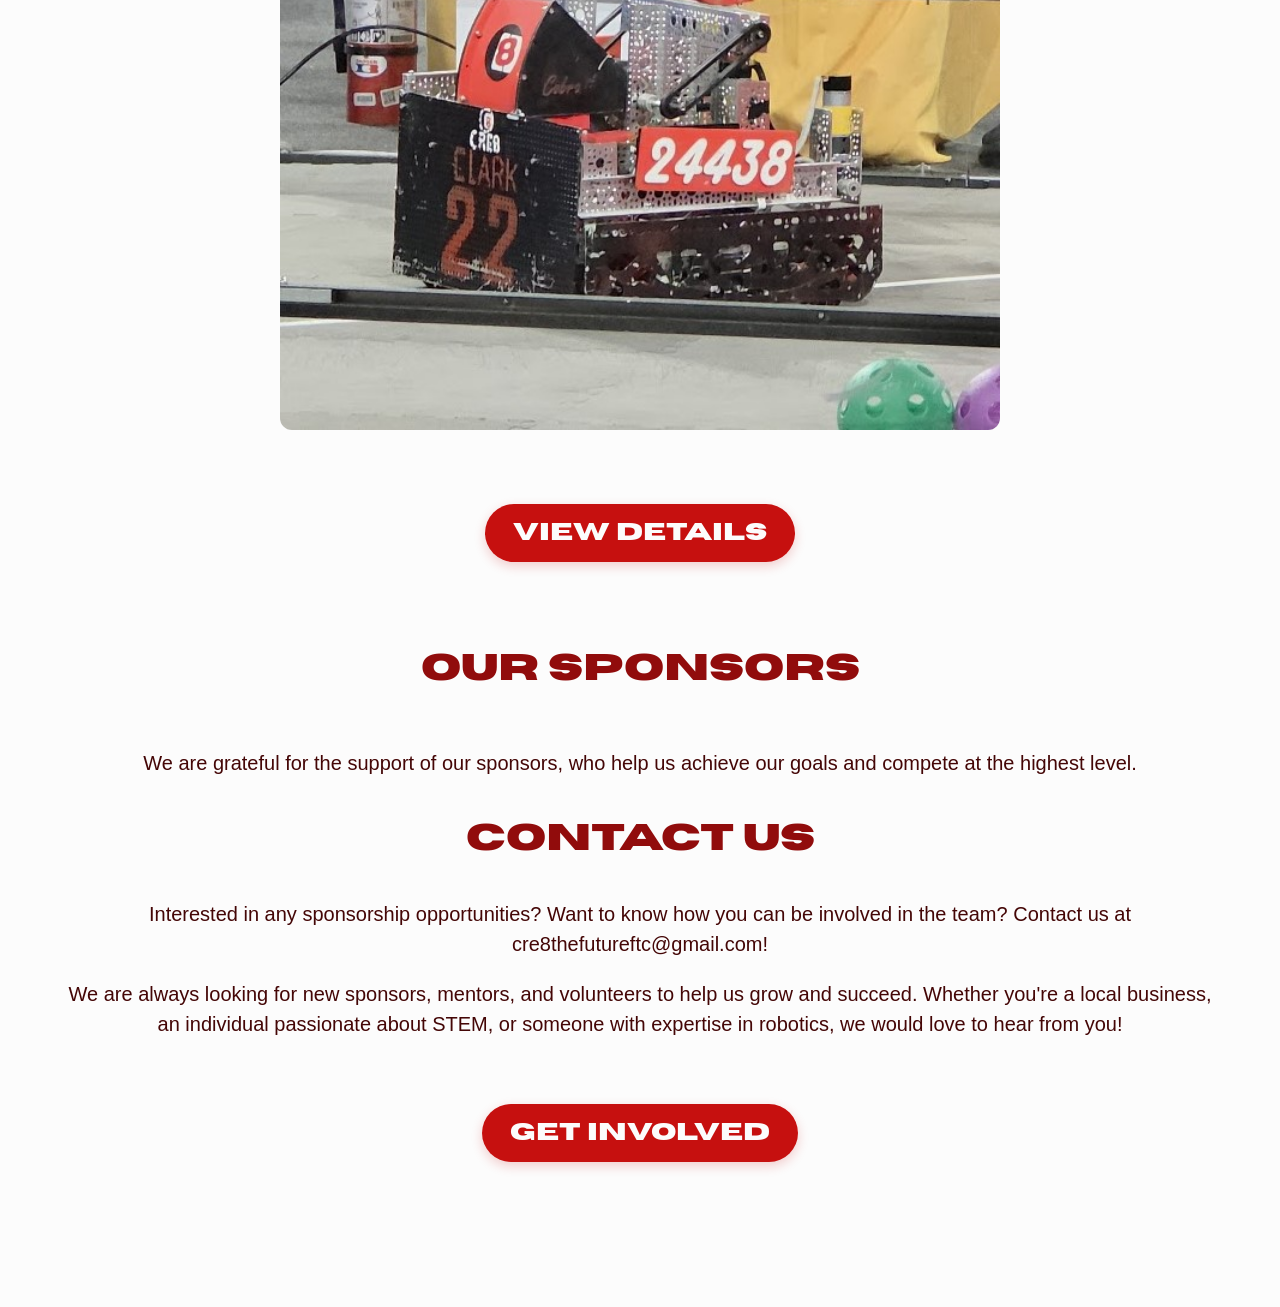
==== commit 845e7954: "added sponsors, updated design, added chatbot" ====
--- a/index.html
+++ b/index.html
@@ -82,9 +82,11 @@
         <div class="button-block bottom">
             <a class="button" href="join.html">Get Involved</a>
         </div>
+        <div id="chatbot"></div>
         <div id="footer"></div>
         <script src="sponsors.js"></script>
         <script src="header.js"></script>
         <script src="footer.js"></script>
+        <script src="chatbot.js"></script>
     </body>
 </html>
--- a/style.css
+++ b/style.css
@@ -1,3 +1,11 @@
+/* ==========================================================
+   CRE8 ROBOTICS MASTER STYLE MATRIX
+   ========================================================== */
+
+html {
+    scroll-behavior: smooth; /* Fluid luxury scroll transitions */
+}
+
 /* ================= BODY & GLOBAL ================= */
 body {
     margin: 0px;
@@ -11,7 +19,7 @@
 div.title {
     background-image: url("banner.jpg");
     background-blend-mode: color-burn;
-    background-attachment:fixed;
+    background-attachment: fixed;
     padding: 100px 20px;
     background-color: rgba(0, 0, 0, 0.75);
     background-size: cover;
@@ -35,38 +43,6 @@
 }
 
 /* ================= TITLEBAR / NAV ================= */
-
-div.titlebar img {
-    height: 35px;
-    width: auto;
-    margin: 0px;
-    padding: 0px;
-    border-radius: 0px;
-    size: contain;
-}
-
-a.titlebar-link {
-    display: flex;
-    padding: 5px 10px;
-    font-size: clamp(9px, 1.5vw, 12px);
-    color: #c6100f;
-    font-family: "Horizon";
-    font-weight: bold;
-    text-decoration: none;
-    text-align: center;
-    margin: 5px;
-    transition: all 0.3s ease;
-}
-
-div.titlebar a.active {
-    text-decoration: underline;
-}
-
-a.titlebar-link:hover {
-    color: #910c0c;
-}
-
-/* Titlebar container */
 .titlebar {
     position: fixed;
     top: 0;
@@ -75,20 +51,50 @@
     box-sizing: border-box;
     background-color: rgba(12, 8, 5, 0.75);
     backdrop-filter: blur(10px);
-
     display: flex;
     justify-content: space-between;
     align-items: center;
     z-index: 1000;
 }
 
-/* Logo */
+div.titlebar img {
+    height: 35px;
+    width: auto;
+    margin: 0px;
+    padding: 0px;
+    border-radius: 0px;
+    object-fit: contain; /* FIXED: Corrected invalid 'size: contain' */
+}
+
+a.titlebar-link {
+    display: flex;
+    padding: 5px 10px;
+    font-size: clamp(9px, 1.5vw, 12px);
+    color: #c6100f;
+    font-family: "Horizon";
+    font-weight: bold;
+    text-decoration: none;
+    text-align: center;
+    margin: 5px;
+    transition: color 0.3s ease; /* OPTIMIZED: Avoided global 'all' conflict */
+}
+
+div.titlebar a.active {
+    text-decoration: underline;
+}
+
+a.titlebar-link:hover {
+    color: #fcfcfc;
+}
+
+/* Logo Interactions */
 .titlebar-link img {
     height: 30px;
+    transition: transform 0.4s cubic-bezier(0.175, 0.885, 0.32, 1.275);
 }
 
 .titlebar-link img:hover {
-    transform: scale(1.1);
+    transform: scale(1.15) rotate(-3deg); /* UPGRADED: Dynamic mechanical snap twist */
     cursor: pointer;
 }
 
@@ -100,7 +106,6 @@
 /* Desktop nav links */
 .nav-links {
     display: flex;
-    /* gap: 10px; */
 }
 
 /* Hamburger icon (hidden on desktop) */
@@ -119,7 +124,7 @@
     border-radius: 2px;
 }
 
-/* ---------- MOBILE ---------- */
+/* ---------- MOBILE NAVIGATION ---------- */
 @media (max-width: 900px) {
     .hamburger {
         display: flex;
@@ -133,17 +138,15 @@
         flex-direction: column;
         align-items: center;
         background-color: rgba(12, 8, 5, 0.9);
-
         max-height: 0;
         overflow: hidden;
-        transition: all 0.3s ease;
+        transition: max-height 0.3s ease, padding 0.3s ease;
         padding: 0;
     }
 
     /* Show menu when checked */
-    #nav-toggle:checked~.nav-links {
+    #nav-toggle:checked ~ .nav-links {
         max-height: 400px;
-        /* enough to fit all links */
         padding: 10px 10px;
     }
 
@@ -170,7 +173,6 @@
     border-radius: 12px;
     object-fit: cover;
     margin: 0 auto;
-    transition: transform 0.3s ease;
     display: block;
 }
 
@@ -189,7 +191,7 @@
     width: auto;
     height: auto;
     margin: 15px;
-    padding: 15px 15px;
+    padding: 15px 28px;
     font-size: clamp(10px, 2.5vw, 24px);
     color: #fcfcfc;
     background-color: #c6100f;
@@ -197,9 +199,18 @@
     text-align: center;
     text-decoration: none;
     border-radius: clamp(20px, 5vw, 48px);
-    transition: all 0.3s ease;
-    justify-content: center;
-    align-items: center;
+    box-shadow: 0 4px 12px rgba(198, 16, 15, 0.2);
+    align-items: center;
+    justify-content: center;
+    transition: transform 0.4s cubic-bezier(0.175, 0.885, 0.32, 1.275),
+                background-color 0.3s ease,
+                box-shadow 0.4s ease;
+}
+
+a.button:hover {
+    background-color: #910c0c;
+    transform: translateY(-5px) scale(1.03);
+    box-shadow: 0 8px 22px rgba(145, 12, 12, 0.4);
 }
 
 a.media.button {
@@ -207,12 +218,10 @@
     width: clamp(10px, 1vw, 20px);
     display: flex;
     margin: 2px;
-    size: contain;
     padding: 8px;
-    background-color:
-        #c6100f;
+    background-color: #c6100f;
     border-radius: 20px;
-    transition: all 0.3s ease;
+    transition: transform 0.3s ease, background-color 0.3s ease;
 }
 
 a.media.button img {
@@ -224,20 +233,15 @@
     border-radius: 12px;
 }
 
+a.media.button img:hover {
+    filter: brightness(1.2);
+    cursor: pointer;
+}
+
 a.media.button:hover {
-    background-color:
-        #910c0c;
-    scale: 1.05;
+    background-color: #910c0c;
+    transform: scale(1.05);
     cursor: pointer;
-}
-
-a.media.button img:hover {
-     cursor: pointer;
-}
-
-a.button:hover {
-    background-color: #910c0c;
-    scale: 1.15;
 }
 
 /* ================= STATS / CARDS ================= */
@@ -246,7 +250,7 @@
     flex-wrap: wrap;
     justify-content: center;
     gap: 20px;
-    margin: 30px 20px;
+    margin: 30px clamp(10px, 3vw, 40px);;
 }
 
 div.card {
@@ -254,35 +258,60 @@
     background-color: #ecdbdb;
     padding: 20px;
     margin: 5px;
-    border-radius: 10px;
+    border-radius: 12px;
     display: flex;
     flex-direction: column;
     justify-content: flex-start;
     align-items: center;
-    transition: all 0.3s ease;
+
+    /* NO BORDER ARCHITECTURE */
+    border: none;
+    box-shadow: 0 4px 12px rgba(12, 8, 5, 0.04);
+    will-change: transform, box-shadow;
+
+    /* Smoothly animates the face color and shadow depth simultaneously */
+    transition: transform 0.4s cubic-bezier(0.165, 0.84, 0.44, 1),
+                box-shadow 0.4s cubic-bezier(0.165, 0.84, 0.44, 1),
+                background-color 0.3s ease;
+}
+
+div.card:hover {
+    transform: translateY(-8px) scale(1.03);
+    background-color: #f3e6e6; /* Fluid shifts to a cleaner, brighter face */
+
+    /* PREMIUM DEPTH BLEND: A soft ambient shadow drop mixed with a warm brand undertone */
+    box-shadow: 0 16px 32px rgba(12, 8, 5, 0.12),
+                0 4px 14px rgba(198, 16, 15, 0.05);
 }
 
 div.card.mega {
     width: 90%;
     background-color: #ecdbdb;
-    padding: 20px;
-    margin: 5px;
-    border-radius: 10px;
-    justify-content: center;
-    transition: all 0.3s ease;
+    padding: 25px;
+    margin: 30px 20px;
+    border-radius: 12px;
+    box-shadow: 0 6px 15px rgba(0, 0, 0, 0.25);
+    transition: transform 0.4s cubic-bezier(0.165, 0.84, 0.44, 1),
+                box-shadow 0.4s cubic-bezier(0.165, 0.84, 0.44, 1);
     display: flex;
     flex-direction: row;
     flex-wrap: wrap;
     align-items: top;
-    margin: 30px 20px;
+    justify-content: center;
     gap: 20px;
 }
 
+div.card.mega:hover {
+    transform: translateY(-4px) scale(1.01);
+    box-shadow: 0 14px 35px rgba(12, 8, 5, 0.12);
+    background-color: #f1e0e0;
+}
+
 #updates {
     display: flex;
     flex-wrap: wrap;
-    justify-content: center; /* center horizontally */
-    align-items: flex-start; /* align cards at the top */
+    justify-content: center;
+    align-items: flex-start;
     gap: 20px;
     margin: 30px 20px;
 }
@@ -294,22 +323,18 @@
     object-fit: cover;
     margin-bottom: 12px;
     flex-shrink: 0;
-    transition: transform 0.3s ease;
-}
-
-div.card p {
-    margin: 5px;
-}
+}
+
+div.card p { margin: 5px; }
 
 div.card.mega img {
     width: 25%;
     height: auto;
     border-radius: 12px;
     object-fit: cover;
-    transition: transform 0.3s ease;
-}
-
-div.card.mega h4 {
+}
+
+div.card.mega h4, div.card.mega h3 {
     width: 100%;
     display: flex;
     flex-direction: column;
@@ -317,26 +342,14 @@
     text-align: center;
 }
 
-div.card.mega h3 {
-    width: 100%;
-    display: flex;
-    flex-direction: column;
-    gap: 16px;
-    text-align: center;
-}
-
 div.card.mega p {
-    width: 35%;
+    flex: 1;
+    min-width: 250px;
     display: flex;
     flex-direction: column;
     gap: 16px;
     text-align: left;
     line-height: 1.5;
-}
-
-div.card:hover {
-    /* padding: 40px; */
-    scale: 1.05;
 }
 
 /* ================= ROBOT SECTION ================= */
@@ -355,18 +368,19 @@
     height: auto;
     border-radius: 12px;
     object-fit: cover;
-    transition: transform 0.3s ease;
 }
 
 img {
     border-radius: 12px;
     object-fit: cover;
-    transition: transform 0.3s ease;
+    will-change: transform;
+    transition: transform 0.5s cubic-bezier(0.15, 0.85, 0.45, 1), filter 0.3s ease;
 }
 
 img:hover {
-    transform: scale(1.05);
-    cursor:default;
+    transform: scale(1.03);
+    filter: brightness(1.03);
+    cursor: default;
 }
 
 div.robot-text {
@@ -377,16 +391,24 @@
     padding: 20px;
 }
 
+/* ================= LOADING SPINNER & ACCORDIONS ================= */
 .spinner {
-  margin: 20px auto;
-  width: 40px;
-  height: 40px;
-  border: 5px solid #ecdbdb;
-  border-top-color: #910c0c;
-  border-radius: 50%;
-  animation: spin 1s linear infinite;
-}
-@keyframes spin { 100% { transform: rotate(360deg); } }
+    margin: 20px auto;
+    width: 40px;
+    height: 40px;
+    border: 5px solid #ecdbdb;
+    border-top-color: #910c0c;
+    border-radius: 50%;
+
+    /* THE FIX: Smooth hardware rendering hint */
+    will-change: transform;
+    animation: spin 0.8s linear infinite; /* Slightly faster snap rotation */
+}
+
+@keyframes spin {
+    0% { transform: rotate(0deg); }
+    100% { transform: rotate(360deg); }
+}
 
 details {
     width: 100%;
@@ -396,7 +418,6 @@
     font-family: "Roboto", sans-serif;
 }
 
-/* Make summary clickable and not ugly */
 details summary {
     cursor: pointer;
     user-select: none;
@@ -404,16 +425,9 @@
     padding: 6px 0;
 }
 
-details > summary {
-    list-style: none;          /* Firefox */
-    cursor: pointer;
-}
-
-details > summary::-webkit-details-marker {
-    display: none;             /* Chrome / Safari */
-}
-
-/* Simple arrow indicator */
+details > summary { list-style: none; }
+details > summary::-webkit-details-marker { display: none; }
+
 details summary::before {
     content: "▶";
     display: inline-block;
@@ -421,7 +435,6 @@
     transition: transform 0.3s ease;
 }
 
-/* Rotate arrow when open */
 details[open] summary::before {
     transform: rotate(90deg);
 }
@@ -432,13 +445,14 @@
     align-items: center;
 }
 
+/* ================= MATCH LOG BOARDS ================= */
 div.card.match {
     border-color: #440606;
-    border-style:solid;
+    border-style: solid;
     width: 80%;
     border-width: 6px;
     display: grid;
-    grid-template-columns: 1fr 1fr ;
+    grid-template-columns: 1fr 1fr;
     justify-items: center;
     align-items: center;
     justify-self: center;
@@ -451,15 +465,14 @@
 }
 
 span.win {
-
-    text-decoration:underline #440606 6px;
-}
-
-div.card.mega:hover {
-    /* padding: 40px; */
-    scale: 1.05 1.0;
-}
-
+    background: linear-gradient(120deg, rgba(198, 16, 15, 0.15) 0%, rgba(198, 16, 15, 0.05) 100%);
+    padding: 2px 20px;
+    border-radius: 4px;
+    font-weight: bold;
+    border-bottom: 2px solid #c6100f; /* Sleek structural underline badge replacement */
+}
+
+/* ================= ACCOLADE TEXT BADGES ================= */
 div.badges {
     display: flex;
     flex-wrap: wrap;
@@ -478,18 +491,23 @@
     font-size: clamp(20px, 3vw, 28px);
     font-weight: bold;
     text-align: center;
-    padding: 15px 15px;
-    border-radius: 20px;
-    transition: all 0.3s ease;
+    padding: 15px 25px; /* OPTIMIZED: Unified balanced block metrics */
+    border-radius: 14px;
+    border: 1px solid rgba(252, 252, 252, 0.2);
+    box-shadow: 0 4px 10px rgba(0, 0, 0, 0.15);
+    transition: transform 0.3s cubic-bezier(0.25, 0.8, 0.25, 1),
+                background-color 0.3s ease,
+                box-shadow 0.3s ease;
 }
 
 badge:hover {
-    transform: scale(1.05);
-    cursor:default;
-}
-
-/* ================= SPONSORS ================= */
-
+    transform: scale(1.06) translateY(-2px);
+    background-color: #440606;
+    box-shadow: 0 8px 20px rgba(12, 8, 5, 0.3);
+    cursor: default;
+}
+
+/* ================= CORPORATE SPONSORS ================= */
 #sponsors {
     display: flex;
     flex-wrap: wrap;
@@ -499,19 +517,25 @@
 }
 
 #sponsors img {
-    object-fit: contain;      /* keeps the logo fully visible */
-    width: auto;             /* reasonable default size */
-    height: 6vw;             /* preserves aspect ratio */
+    object-fit: contain;
+    width: auto;
+    height: 6vw;
     margin: 10px;
-    transition: transform 0.3s ease;
+    transition: transform filter 0.3s ease;
     cursor: pointer;
+    filter: grayscale(20%) opacity(0.7);
+}
+
+#sponsors img:hover {
+    transform: scale(1.08);
+    filter: grayscale(0%) opacity(1); /* Pops back into full color on hover */
 }
 
 div.bottom {
     margin-bottom: 100px;
 }
 
-/* ================= FOOTER ================= */
+/* ================= SYSTEM FOOTER ================= */
 div.footer {
     position: fixed;
     bottom: 0;
@@ -534,27 +558,29 @@
     padding-right: 2vw;
 }
 
+/* ================= LOCAL FONTS CORE ================= */
 @font-face {
+    font-display: swap;
     font-family: 'Squartiqa 4F';
     src: local('Squartiqa 4F Regular'), local('Squartiqa-4F-Regular'),
-        url('Squartiqa4F.woff2') format('woff2'),
-        url('Squartiqa4F.woff') format('woff'),
-        url('Squartiqa4F.ttf') format('truetype');
+         url('Squartiqa4F.woff2') format('woff2'),
+         url('Squartiqa4F.woff') format('woff'),
+         url('Squartiqa4F.ttf') format('truetype');
     font-weight: 400;
     font-style: normal;
-  }
+}
 
 @font-face {
     font-family: 'Horizon';
     src: local('Horizon'),
-        url("Horizon.woff2") format("woff2"),
-        url("Horizon.otf") format("opentype");
+         url("Horizon.woff2") format("woff2"),
+         url("Horizon.otf") format("opentype");
     font-weight: normal;
     font-style: normal;
     font-display: swap;
 }
 
-/* ================= TEXT STYLING ================= */
+/* ================= TYPOGRAPHY MATRIX ================= */
 h2 {
     font-size: clamp(30px, 4vw, 75px);
     color: #fff;
@@ -592,67 +618,281 @@
     font-family: "Roboto", sans-serif;
 }
 
-/* ================= MEDIA QUERIES ================= */
+/* ================= RESPONSIVE VIEWPORT BREAKPOINTS ================= */
 @media (max-width: 768px) {
-    div.robot {
-        flex-direction: column;
-        text-align: center;
-    }
-
-    div.robot-text {
-        align-items: left;
-        padding: 15px;
-    }
-
-    div.card {
-        flex: 1 1 100%;
-        max-width: 100%;
-    }
-    div.card.mega {
-        flex: 1 1 100%;
-        max-width: 100%;
-        margin: 0px;
-    }
-
-    div.card:hover {
-        padding: 30px;
-    }
-
-    #sponsors img {
-        height: 13vw;
-        border-radius: 2px;
-    }
-
-    div.card.mega img {
+    div.robot { flex-direction: column; text-align: center; }
+    div.robot-text { align-items: left; padding: 15px; }
+    div.card { flex: 1 1 100%; max-width: 100%; }
+    div.card.mega { flex: 1 1 100%; max-width: 100%; margin: 0px; }
+    div.card:hover { padding: 30px; }
+    #sponsors img { height: 13vw; border-radius: 2px; }
+    div.card.mega img { width: 100%; height: auto; }
+    div.card.mega p { width: 100%; text-align: left; }
+    h1, h2, h3, h4, p { text-align: center; }
+    h4.bullet { text-align: left; }
+    div.title { padding: 25px 15px; }
+}
+
+/* ==========================================================
+   PO THE MASCOT'S BRAND-MATCHED CHAT WIDGET STYLES
+   ========================================================== */
+
+/* --- FLOATING LAUNCH BUTTON --- */
+#chat-widget-button {
+    position: fixed;
+    bottom: 64px;
+    right: 24px;
+    width: 60px;
+    height: 60px;
+    background-color: rgba(12, 8, 5, 0.85);
+    color: #ffffff;
+    border: 3px solid #c6100f;
+    border-radius: 50%;
+    cursor: pointer;
+    box-shadow: 0 4px 15px rgba(198, 16, 15, 0.3);
+    display: flex;
+    align-items: center;
+    justify-content: center;
+    font-size: 28px;
+    z-index: 9999;
+    backdrop-filter: blur(10px);
+    -webkit-backdrop-filter: blur(10px);
+    will-change: transform, box-shadow;
+    transition: transform 0.3s cubic-bezier(0.175, 0.885, 0.32, 1.275),
+                background-color 0.3s ease,
+                box-shadow 0.3s ease;
+}
+
+#chat-widget-button:hover {
+    transform: scale(1.1) rotate(15deg);
+    background-color: #c6100f;
+    box-shadow: 0 6px 20px rgba(198, 16, 15, 0.6);
+}
+
+/* --- THE MAIN DIALOG PANEL --- */
+#chat-widget-box {
+    position: fixed;
+    bottom: 136px;
+    right: 24px;
+    width: 365px;
+    height: 520px;
+    z-index: 9999;
+    display: none; /* Controlled by your JS toggle toggleState */
+    flex-direction: column;
+    overflow: hidden;
+
+    /* PREMIUM GLASSMORPHISM REFACTOR */
+    background-color: rgba(252, 252, 252, 0.75);
+    backdrop-filter: blur(24px);
+    -webkit-backdrop-filter: blur(24px);
+    border: 1px solid rgba(255, 255, 255, 0.45);
+    border-radius: 16px;
+    box-shadow: 0 12px 40px rgba(12, 8, 5, 0.18);
+
+    will-change: transform;
+    transition: transform 0.3s cubic-bezier(0.165, 0.84, 0.44, 1);
+}
+
+#chat-widget-box.active {
+    display: flex !important;
+}
+
+/* --- INTERFACE HEADER --- */
+.chat-header {
+    background-color: #0c0805;
+    padding: 16px 20px;
+    display: flex;
+    align-items: center;
+    justify-content: space-between;
+    border-bottom: 2px solid #c6100f; /* Razor-thin signature element divider */
+}
+
+.chat-header span {
+    display: flex;
+    align-items: center;
+    gap: 10px;
+    font-family: "Horizon", sans-serif;
+    font-size: 13px;
+    color: #fcfcfc;
+    letter-spacing: 1px;
+    text-transform: uppercase;
+}
+
+.close-btn {
+    cursor: pointer;
+    font-size: 20px;
+    color: #c6100f;
+    transition: transform 0.2s cubic-bezier(0.175, 0.885, 0.32, 1.275), color 0.2s ease;
+}
+
+.close-btn:hover {
+    color: #fcfcfc; /* Flashes crisp white to stand out sharply against the dark bar */
+    transform: scale(1.15);
+}
+
+/* --- CONVERSATION VIEWPORT --- */
+.chat-messages {
+    flex: 1;
+    padding: 20px;
+    overflow-y: auto;
+    display: flex;
+    flex-direction: column;
+    gap: 12px;
+    background-color: transparent; /* Allows glass backdrop filters to show through beautifully */
+}
+
+/* --- MESSAGING SPEECH BUBBLES --- */
+.message {
+    max-width: 80%;
+    padding: 10px 14px;
+    border-radius: 12px;
+    font-size: 14px;
+    line-height: 1.45;
+    word-wrap: break-word;
+    font-family: "Roboto", sans-serif;
+    box-sizing: border-box;
+}
+
+.message.user {
+    background-color: #c6100f;
+    color: #fcfcfc;
+    align-self: flex-end;
+    border-bottom-right-radius: 4px; /* Distinct conversational alignment snap */
+    box-shadow: 0 4px 12px rgba(198, 16, 15, 0.15);
+}
+
+.message.bot {
+    background-color: rgba(236, 219, 219, 0.65); /* Soft, brand-tinted translucent plate */
+    color: #0c0805;
+    align-self: flex-start;
+    border-bottom-left-radius: 4px;
+    border: 1px solid rgba(198, 16, 15, 0.1);
+}
+
+/* --- SUBMISSION SYSTEM FIELD BAR --- */
+.chat-input-area {
+    display: flex;
+    padding: 14px 16px;
+    background-color: #0c0805;
+    border-top: 1px solid rgba(198, 16, 15, 0.25);
+    gap: 10px;
+    align-items: center;
+}
+
+.chat-input-area input {
+    flex: 1;
+    background-color: rgba(255, 255, 255, 0.07);
+    border: 1px solid rgba(255, 255, 255, 0.12);
+    color: #ffffff;
+    padding: 10px 14px;
+    border-radius: 8px;
+    font-size: 14px;
+    outline: none;
+    font-family: "Roboto", sans-serif;
+    transition: background-color 0.2s ease, border-color 0.2s ease, box-shadow 0.2s ease;
+}
+
+/* Technical neon bloom when user is engaged */
+.chat-input-area input:focus {
+    background-color: rgba(255, 255, 255, 0.12);
+    border-color: #c6100f;
+    box-shadow: 0 0 12px rgba(198, 16, 15, 0.35);
+}
+
+.chat-input-area button {
+    background-color: #c6100f;
+    color: #fcfcfc;
+    border: none;
+    padding: 10px 16px;
+    border-radius: 8px;
+    cursor: pointer;
+    font-family: "Horizon", sans-serif;
+    font-size: 11px;
+    font-weight: bold;
+    letter-spacing: 0.8px;
+    text-transform: uppercase;
+    transition: background-color 0.2s ease, transform 0.1s ease;
+}
+
+.chat-input-area button:hover {
+    background-color: #910c0c;
+    transform: scale(1.03);
+}
+
+/* --- TELEMETRY THREAD PROTECTION LOCKS --- */
+.chat-input-area input:disabled,
+.chat-input-area button:disabled {
+    background-color: rgba(236, 219, 219, 0.2) !important;
+    color: rgba(252, 252, 252, 0.4) !important;
+    border-color: transparent !important;
+    cursor: not-allowed;
+    opacity: 0.6;
+    box-shadow: none !important;
+    transform: none !important;
+}
+
+/* ==========================================================
+   MOBILE RESPONSIVE OVERRIDES (TABLETS & PHONES)
+   ========================================================== */
+@media screen and (max-width: 500px) {
+    /* 1. Adjust the floating launch button so it doesn't crowd the corner */
+    #chat-widget-button {
+        bottom: 56px;
+        right: 16px;
+        width: 54px;
+        height: 54px;
+        font-size: 24px;
+    }
+
+    /* 2. Transform the chat panel into a sleek bottom-sheet layout */
+    #chat-widget-box {
+        bottom: 0;
+        right: 0;
         width: 100%;
-        height: auto;
-        border-radius: 12px;
-        object-fit: cover;
-        transition: transform 0.3s ease;
-    }
-
-    div.card.mega p {
-        width: 100%;
-        display: flex;
-        flex-direction: column;
-        gap: 16px;
-        text-align: left;
-        line-height: 1.5;
-    }
-
-    h1,
-    h2,
-    h3,
-    h4,
-    p {
-        text-align: center;
-    }
-
-    h4.bullet {
-        text-align: left;
-    }
-
-    div.title {
-        padding: 25px 15px;
-    }
-}
+        /* Subtracting 16px leaves room to see the host site header if needed,
+           or change to 100% for an absolute full-screen takeover */
+        height: 85vh;
+        border-radius: 20px 20px 0 0; /* Smooth rounded top corners only */
+        border-left: none;
+        border-right: none;
+        border-bottom: none;
+        box-shadow: 0 -8px 32px rgba(12, 8, 5, 0.25);
+    }
+
+    /* 3. Increase padding inside the viewport for easy tapping */
+    .chat-header {
+        padding: 18px 16px;
+    }
+
+    .close-btn {
+        padding: 8px; /* Greatly increases the actionable touch target area */
+        font-size: 26px;
+    }
+
+    .chat-messages {
+        padding: 16px;
+        gap: 10px;
+    }
+
+    .message {
+        max-width: 85%; /* Give message text a wider tracking row on small screens */
+        padding: 12px 14px;
+        font-size: 15px; /* Slightly larger text to completely bypass iOS auto-zoom */
+    }
+
+    /* 4. Optimize input field so mobile keyboards don't distort layout */
+    .chat-input-area {
+        padding: 12px 12px calc(12px + env(safe-area-inset-bottom)); /* Protects iOS home bar */
+        gap: 8px;
+    }
+
+    .chat-input-area input {
+        padding: 12px;
+        font-size: 16px; /* CRITICAL: Must be at least 16px to prevent iOS Safari from forces zooming input fields */
+    }
+
+    .chat-input-area button {
+        padding: 12px 14px;
+        font-size: 12px;
+    }
+}
